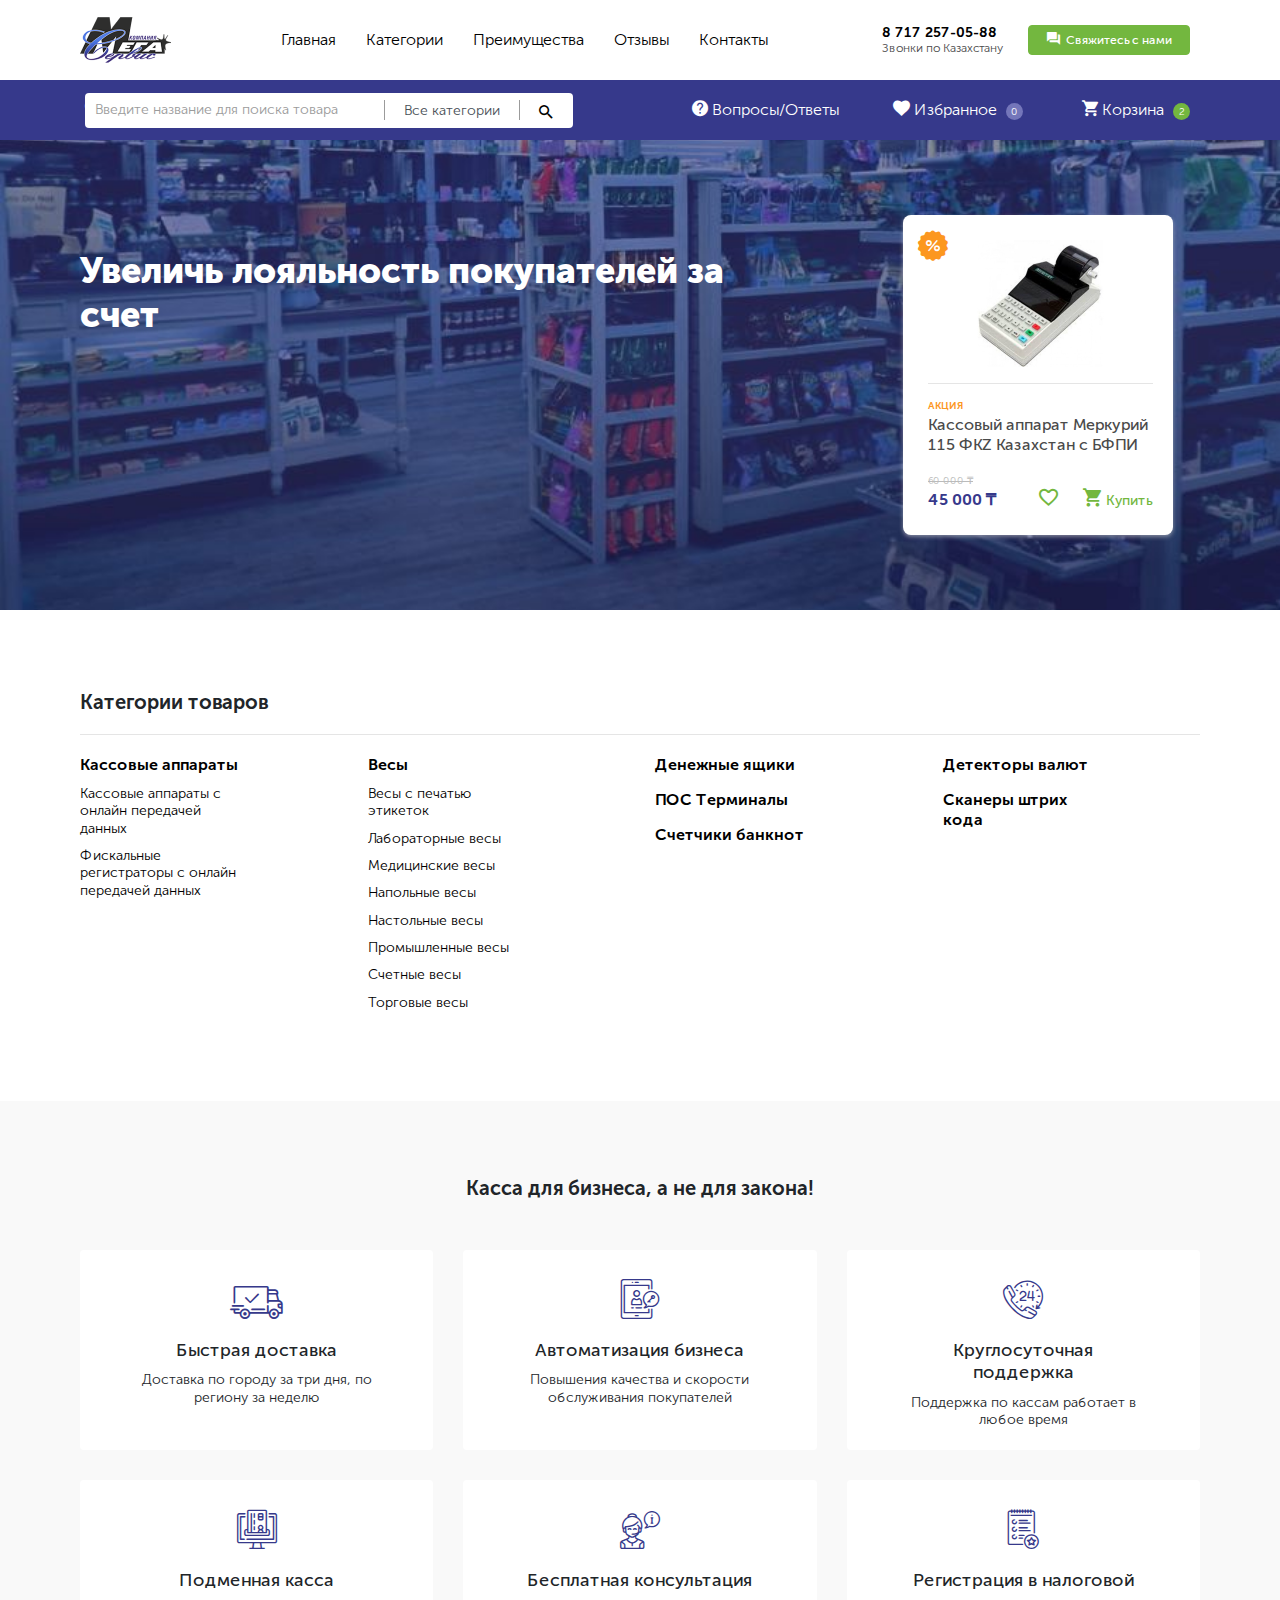
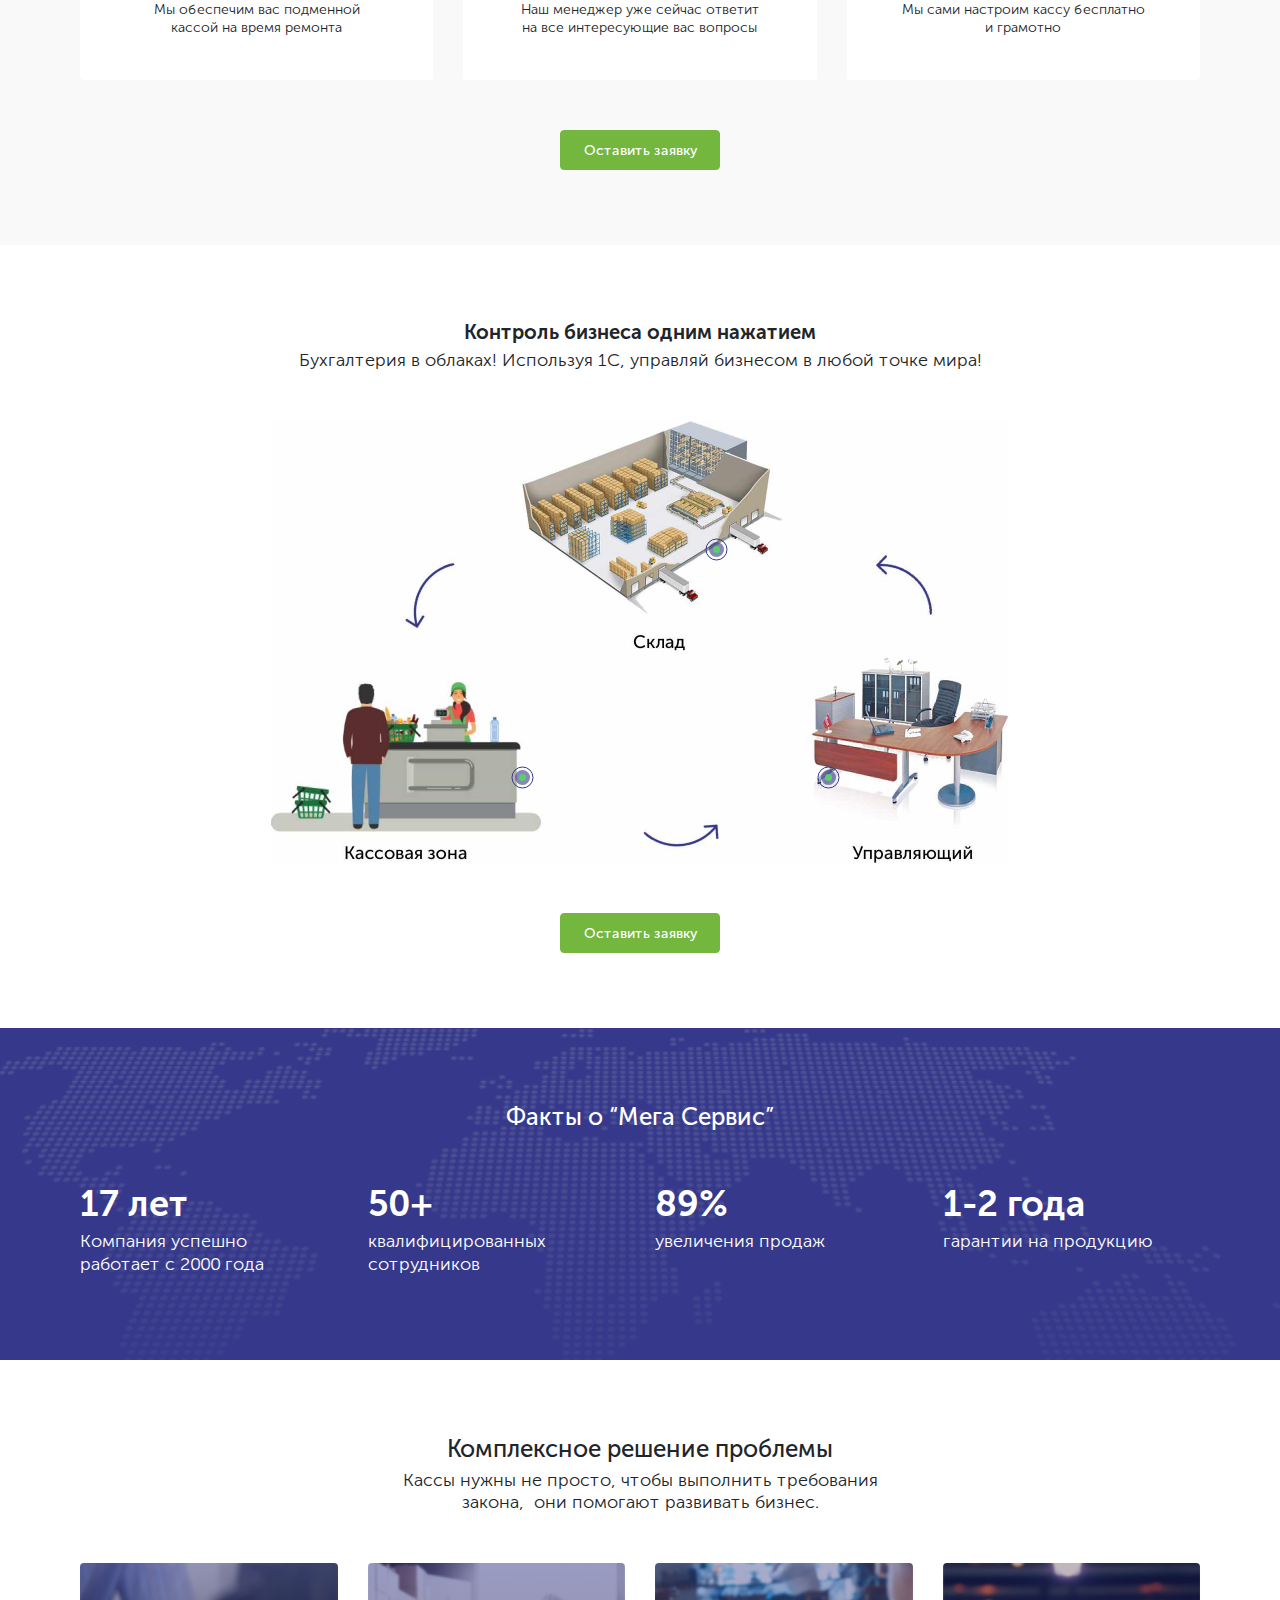
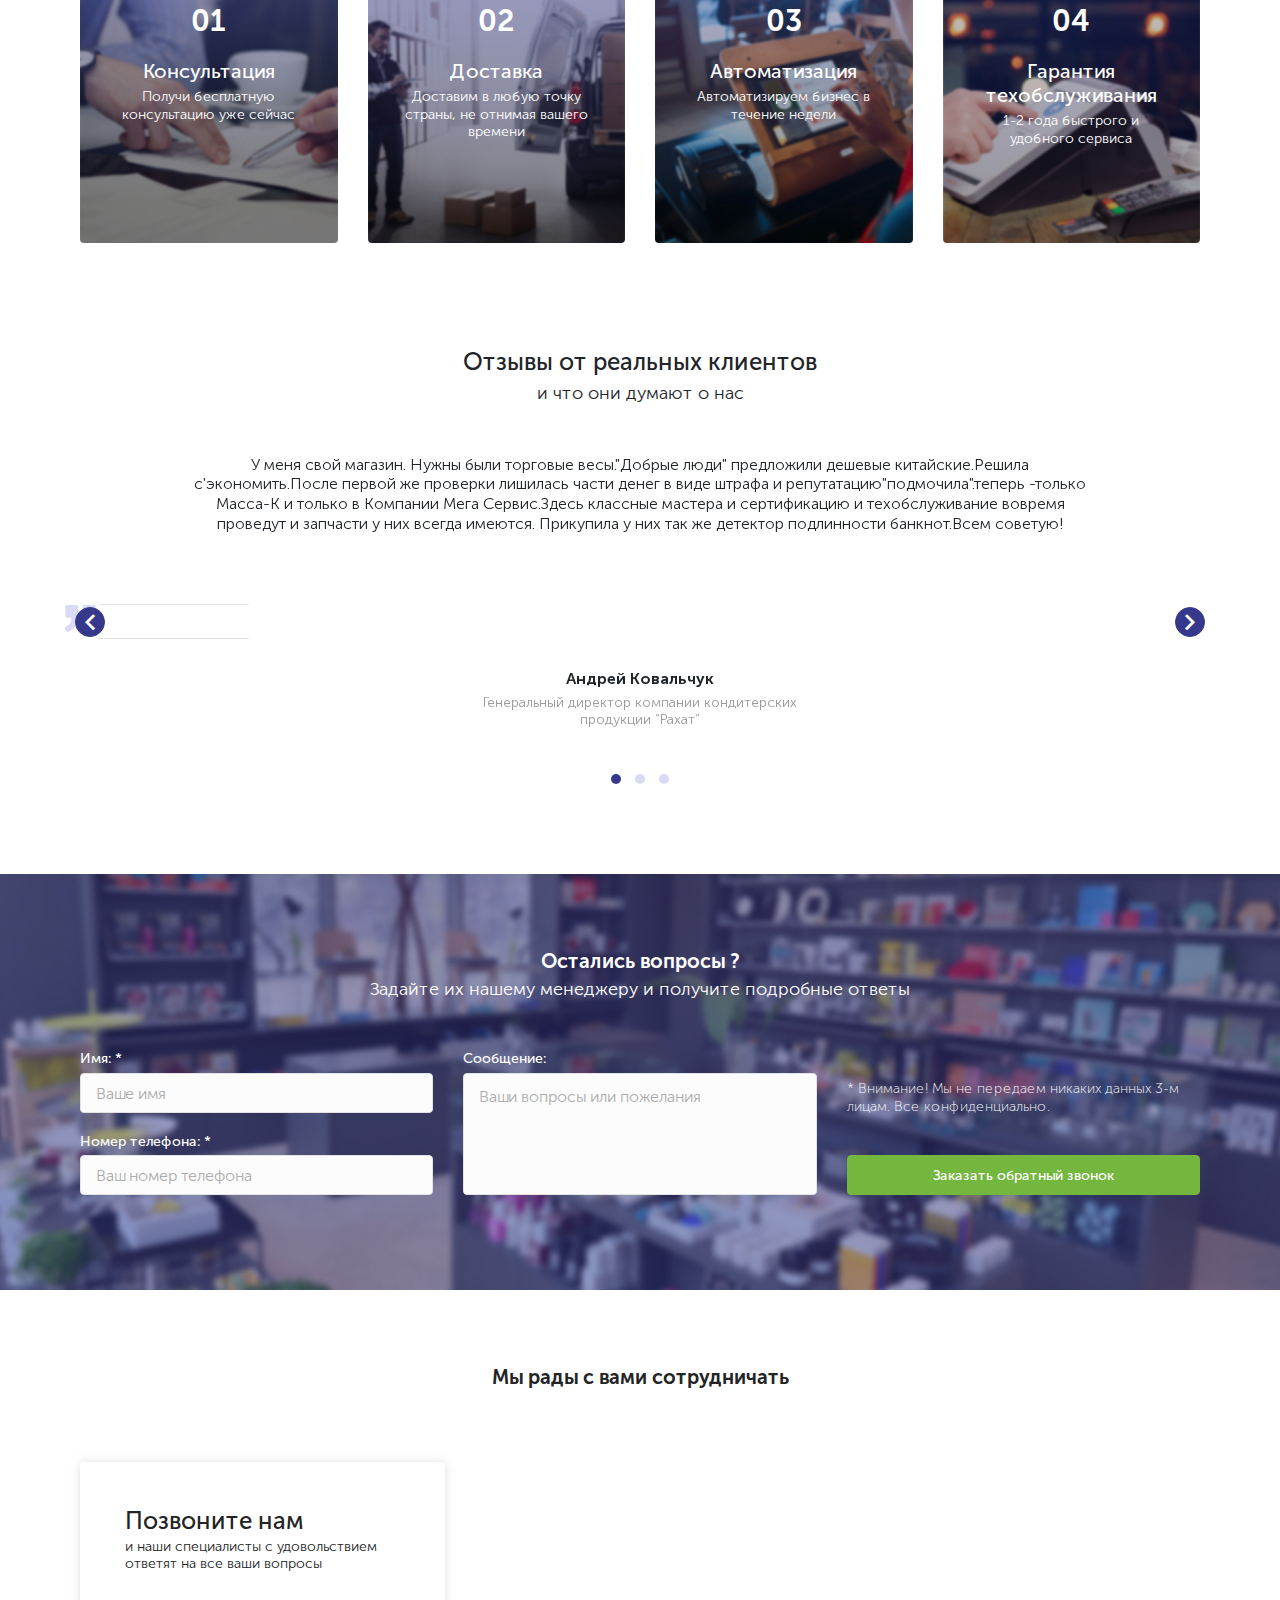
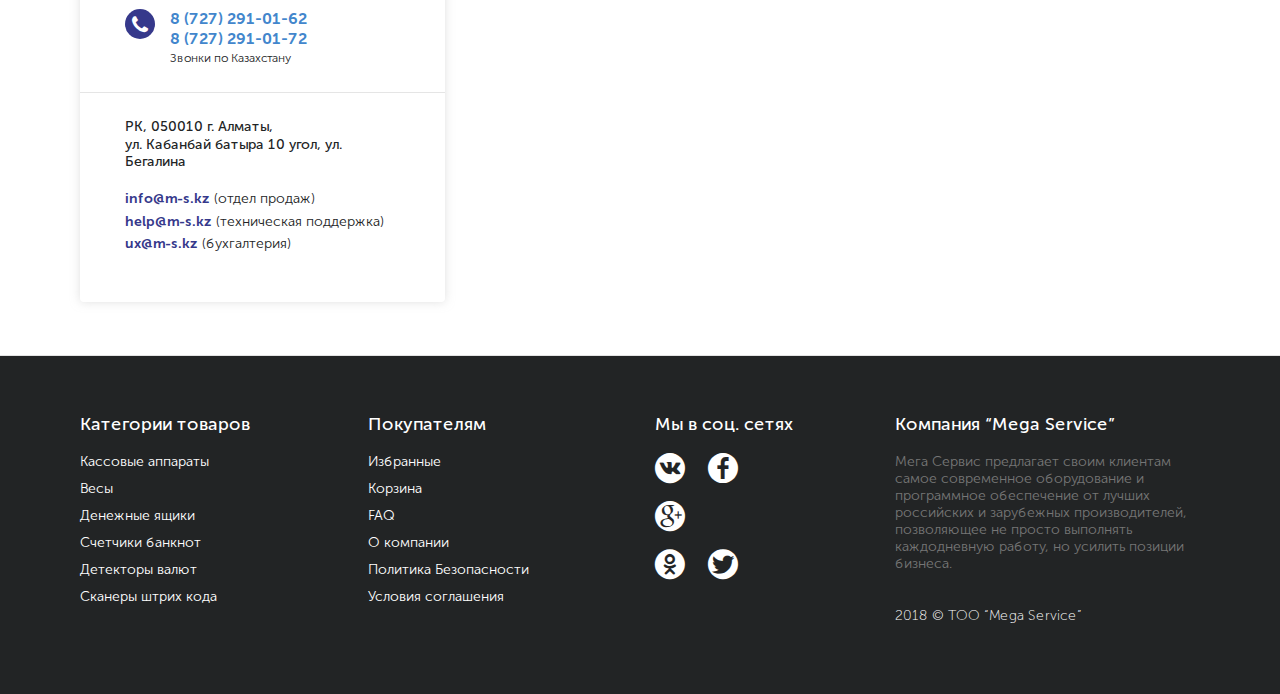
==== index.html @ 71c07ccc "fix review bug" ====
<!DOCTYPE html>
<html lang="en">
  <head>
    <meta charset="utf-8">
    <meta name="viewport" content="width=device-width, initial-scale=1, shrink-to-fit=no">
    <meta http-equiv="x-ua-compatible" content="ie=edge">
    <meta name="description" content="MegaService - Кассовые аппараты с онлайн передачей данных, Фискальные регистраторы с онлайн передачей данных, Денежные ящики, ПОС Терминалы, Счетчики банкнот, Детекторы валют, Сканеры штрих кода">
    <meta name="keywords" content="MegaService, Кассовые аппараты, Кассовые аппараты с онлайн передачей данных, Фискальные регистраторы с онлайн передачей данных, Денежные ящики, ПОС Терминалы, Счетчики банкнот, Детекторы валют, Сканеры штрих кода">
    <meta name="author" content="Elefanto">
    <title>MegaService - Кассовые аппараты с онлайн передачей данных, Фискальные регистраторы с онлайн передачей данных, Денежные ящики, ПОС Терминалы, Счетчики банкнот, Детекторы валют, Сканеры штрих кода</title>
    <link rel="shortcut icon" href="favicon.ico">

    <!-- build:css -->
    <link rel="stylesheet" href="assets/css/main.css">
    <!-- endbuild -->

  </head>

  <body>
    <input type="hidden" value="index" id="sitepage">
    <header data-waypoint="main">
        <nav class="navbar navbar-expand-md fixed-top">
      <div class="container">
          <a class="navbar-brand" href="index.html">
              <img src="assets/img/logo.png" alt="">
          </a>
          <div class="collapse navbar-collapse" id="mainNavbar">
              <ul class="navbar-nav main-nav mx-auto justify-content-around">
                  <li class="nav-item">
                      <a class="nav-link" href="#main">Главная</a>
                  </li>
                  <li class="nav-item">
                      <a class="nav-link" href="#categories">Категории</a>
                  </li>
                  <li class="nav-item">
                      <a class="nav-link" href="#advantages">Преимущества</a>
                  </li>
                  <li class="nav-item">
                      <a class="nav-link" href="#reviews">Отзывы</a>
                  </li>
                  <li class="nav-item">
                      <a class="nav-link" href="#contacts">Контакты</a>
                  </li>
              </ul>
              <ul class="navbar-nav d-md-none d-block">
                  <li class="nav-item">
                      <a class="nav-link" href="faq.html">
                          <span class="icon-faq"></span>
                          <span>Вопросы/Ответы</span>
                      </a>
                  </li>
              </ul>
              <ul class="navbar-nav phone-nav">
                  <li class="nav-item">
                      <a class="phone-link nav-link" href="tel: +77751422212" title="8 (775) 142 22 12">
                          <span >8 717 257-05-88</span>
                      </a>
                      <p class="nav-item-subtitle nav-link">
                          Звонки по Казахстану
                      </p>
                  </li>
              </ul>
          </div>
          <ul class="navbar-nav button-nav ml-auto">
          <li class="nav-item">
              <button class="btn btn-primary" data-toggle="modal" data-target="#callbackModal">
                  <span class="icon-chat"></span>
                  <span class="d-md-none d-lg-inline-block">Свяжитесь с нами</span>
              </button>
          </li>
      </ul>
          <button class="navbar-toggler ml-3" type="button" data-toggle="collapse" data-target="#mainNavbar" aria-controls="navbarsExampleDefault" aria-expanded="false" aria-label="Toggle navigation">
              <span class="d-none d-md-inline-block mr-3"> Меню </span>
              <span class="navbar-toggler-icon">
                    <span class="navbar-toggler-icon-line"></span>
                </span>
          </button>
      </div>
    </nav>
        <div class="subheader">
            <div class="container">
                <div class="row main-row align-items-center">
                    <div class="search-bar d-flex align-items-center mr-auto">
                        <form class="input-group">
                            <input type="text" name="name" class="form-control" placeholder="Введите название для поиска товара">
                            <div class="input-group-append">
                                <select name="category" class="custom-select" id="subheader-category">
                                    <option selected value="all">Все категории</option>
                                    <option value="1">Кассовые аппараты</option>
                                    <option value="2">Весы</option>
                                    <option value="3">Денежные ящики</option>
                                    <option value="4">ПОС Терминалы</option>
                                    <option value="5">Счетчики банкнот</option>
                                    <option value="5">Детекторы валют</option>
                                    <option value="5">Сканер штраз стизорского</option>
                                </select>
                            </div>
                            <div class="input-group-append">
                                <div class="input-group-text">
                                    <button class="btn-search" type="button">
                                        <span class="icon-search"></span>
                                    </button>
                                </div>
                            </div>
                        </form>
                    </div>
                    <div class="open-search pl-4">
                        <span class="icon-search mx-2"></span>
                        <span>Поиск товара</span>
                    </div>
                    <div class="user-links text-right ml-auto">
                        <a href="faq.html" class="d-none d-md-inline-block">
                            <span class="icon-faq"></span>
                            <span class="d-none d-lg-inline-block">Вопросы/Ответы</span>
                            <span class="d-inline-block d-lg-none">F.A.Q</span>
                        </a>
                        <a href="#">
                            <span class="icon-favorite"></span>
                            <span class="d-none d-lg-inline-block">Избранное</span>
                            <span class="round-17 bg-purple-default color-white">
                                0
                            </span>
                        </a>
                        <a href="#">
                            <span class="icon-cart"></span>
                            <span class="d-none d-lg-inline-block">Корзина</span>
                            <span class="round-17 bg-secondary color-white">
                                2
                            </span>
                        </a>
                    </div>
                </div>
            </div>
        </div>
    </header>
    <section id="main" class="first-section d-flex align-items-center" style="background-color: #1A2426;background-image: url(assets/img/shop.jpg)">
        <div class="container">
            <h1 class="main-title">
                <span class=" typewriter-effect typewriter-remove-effect"
                      data-typewriter="main-heading"
                      data-typewriter-remove="main-heading-r"
                      data-typewriter-remove-start-after=".typewriter-effect[data-typewriter=main-heading], onTypewriterFinish"
                      data-typewriter-remove-delay="2000">
                    Увеличь лояльность покупателей за счет повышения качества и скорости их обслуживания
                </span>
                <span class="typewriter-effect typewriter-remove-effect"
                      data-typewriter="main-heading-2"
                      data-typewriter-start-after=".typewriter-effect[data-typewriter-remove=main-heading-r], onTypewriterRemoveFinish"
                      data-typewriter-delay="0"
                      data-typewriter-remove="main-heading-r2"
                      data-typewriter-remove-start-after=".typewriter-effect[data-typewriter=main-heading-2], onTypewriterFinish"
                      data-typewriter-remove-delay="2000">
                    Увеличь продажи более чем на 70%, сотрудничая с «Компанией Мега Сервис».
                </span>
                <span class="typewriter-effect typewriter-remove-effect"
                      data-typewriter="main-heading-3"
                      data-typewriter-start-after=".typewriter-effect[data-typewriter-remove=main-heading-r2], onTypewriterRemoveFinish"
                      data-typewriter-delay="0"
                      data-typewriter-remove="main-heading-r3"
                      data-typewriter-remove-start-after=".typewriter-effect[data-typewriter=main-heading-3], onTypewriterFinish"
                      data-typewriter-remove-delay="2000">
                    Расширь возможности и повысь товарооборот уже в первые 30 дней.
                </span>
                <span class=" typewriter-effect"
                      data-typewriter="main-heading-4"
                      data-typewriter-start-after=".typewriter-effect[data-typewriter-remove=main-heading-r3], onTypewriterRemoveFinish"
                      data-typewriter-delay="0">
                    Увеличь лояльность покупателей за счет повышения качества и скорости их обслуживания
                </span>
            </h1>
            <div class="main-info">
                <p>
                    Доступно! Проверено! Эффективно!
                </p>
            </div>
            <div class="main-button">
                <button class="btn btn-primary" data-toggle="modal" data-target="#callbackModal">
                    <span class="">Оставить заявку</span>
                </button>
            </div>
        </div>
    </section>
    <section data-waypoint="main" class="section-item bg-whitegray">
        <div class="container">
            <div class="box box-item">
                <div class="box-container">
                    <div class="box-sale-mark">
                        <span class="icon-percentage"></span>
                    </div>
                    <img src="assets/img/sample.jpg" class="box-image" alt="">
                    <hr>
                    <p style="margin-bottom: 3px" class="smallest">
                        <span class="color-orange text-uppercase font-weight-bold">Акция</span>
                    </p>
                    <p class="mb-20 color-black-secondary font-weight-500">
                        <a href="#">Кассовый аппарат Меркурий 115 ФKZ Казахстан с БФПИ</a>
                    </p>
                    <div class="row align-items-end">
                        <div class="col-5 pr-1">
                            <p style="margin-bottom: 3px" class="color-lightgray-light text-trough smallest">60 000 ₸</p>
                            <p class="color-main font-weight-bold mb-0">
                                45 000 ₸
                            </p>
                        </div>
                        <div class="col-7 pl-1 text-right bigger color-secondary">
                            <a href="#">
                                <span class="icon-heart"></span>
                            </a>
                            <a href="#" class="ml-20">
                                <span class="icon-cart"></span>
                                <span class="smaller font-weight-500">Купить</span>
                            </a>
                        </div>
                    </div>
                </div>
            </div>
        </div>
    </section>
    <section data-waypoint="main" class="py-1"></section>
    <section id="categories" class="section-categories py-75">
        <div class="container">
            <h3 class="">
                <span class="">Категории товаров</span>
            </h3>
            <hr class="my-20">
            <div class="row">
                <div class="col-md-3">
                    <div class="category category-parent unscrolled">
                        <p class="font-weight-bold">
                            <a href="#">
                                Кассовые аппараты
                            </a>
                            <span class="smallest show-all">показать все</span>
                            <span class="smallest hide-all">скрыть</span>
                        </p>
                        <div class="category-child">
                            <p>
                                <a href="#">
                                    Кассовые аппараты с онлайн передачей данных
                                </a>
                            </p>
                            <p>
                                <a href="#">
                                    Фискальные регистраторы с онлайн передачей данных
                                </a>
                            </p>
                        </div>
                    </div>
                </div>
                <div class="col-md-3">
                    <div class="category category-parent">
                        <p class="font-weight-bold">
                            <a href="#">
                                Весы
                            </a>

                            <span class="smallest show-all">показать все</span>
                            <span class="smallest hide-all">скрыть</span>
                        </p>
                        <div class="category-child">
                            <p>
                                <a href="#">
                                    Весы с печатью этикеток
                                </a>
                            </p>
                            <p>
                                <a href="#">
                                    Лабораторные весы
                                </a>
                            </p>
                            <p>
                                <a href="#">
                                    Медицинские весы
                                </a>
                            </p>
                            <p>
                                <a href="#">
                                    Напольные весы
                                </a>
                            </p>
                            <p>
                                <a href="#">
                                    Настольные весы
                                </a>
                            </p>
                            <p>
                                <a href="#">
                                    Промышленные весы
                                </a>
                            </p>
                            <p>
                                <a href="#">
                                    Счетные весы
                                </a>
                            </p>
                            <p>
                                <a href="#">
                                    Торговые весы
                                </a>
                            </p>
                        </div>
                    </div>
                </div>
                <div class="col-md-3">
                    <div class="category">
                        <p class="font-weight-bold">
                            <a href="#">
                                Денежные ящики
                            </a>
                        </p>
                    </div>
                    <div class="category">
                        <p class="font-weight-bold">
                            <a href="#">
                                ПОС Терминалы
                            </a>
                        </p>
                    </div>
                    <div class="category">
                        <p class="font-weight-bold">
                            <a href="#">
                                Счетчики банкнот
                            </a>
                        </p>
                    </div>
                </div>
                <div class="col-md-3">
                    <div class="category">
                        <p class="font-weight-bold">
                            <a href="#">
                                Детекторы валют
                            </a>
                        </p>
                    </div>
                    <div class="category">
                        <p class="font-weight-bold">
                            <a href="#">
                                Сканеры штрих кода
                            </a>
                        </p>
                    </div>
                </div>
            </div>
        </div>
    </section>
    <section id="advantages" class="section-advantages py-75 bg-whitegray">
        <div class="container">
            <h3 class="mb-50 text-center">
                <span class="">Касса для бизнеса, а не для закона!</span>
            </h3>
            <div class="row mb-20">
                <div class="col-md-6 col-lg-4">
                    <div class="box text-center">
                        <div class="box-container">
                            <div class="box-icon">
                                <span class="icon-shipping"></span>
                            </div>
                            <p class="font-weight-500 bigger">
                                Быстрая доставка
                            </p>
                            <p class="smaller">
                                Доставка по городу за три дня, по региону за неделю
                            </p>
                        </div>
                    </div>
                </div>
                <div class="col-md-6 col-lg-4">
                    <div class="box text-center">
                        <div class="box-container">
                            <div class="box-icon">
                                <span class="icon-automato"></span>
                            </div>
                            <p class="font-weight-500 bigger">
                                Автоматизация бизнеса
                            </p>
                            <p class="smaller">
                                Повышения качества и скорости обслуживания покупателей
                            </p>
                        </div>
                    </div>
                </div>
                <div class="col-md-6 col-lg-4">
                    <div class="box text-center">
                        <div class="box-container">
                            <div class="box-icon">
                                <span class="icon-support"></span>
                            </div>
                            <p class="font-weight-500 bigger">
                                Круглосуточная поддержка
                            </p>
                            <p class="smaller">
                                Поддержка по кассам работает в любое время
                            </p>
                        </div>
                    </div>
                </div>
                <div class="col-md-6 col-lg-4">
                    <div class="box text-center">
                        <div class="box-container">
                            <div class="box-icon">
                                <span class="icon-online-payment"></span>
                            </div>
                            <p class="font-weight-500 bigger">
                                Подменная касса
                            </p>
                            <p class="smaller">
                                Мы обеспечим вас подменной кассой на время ремонта
                            </p>
                        </div>
                    </div>
                </div>
                <div class="col-md-6 col-lg-4">
                    <div class="box text-center">
                        <div class="box-container">
                            <div class="box-icon">
                                <span class="icon-consultation"></span>
                            </div>
                            <p class="font-weight-500 bigger">
                                Бесплатная консультация
                            </p>
                            <p class="smaller">
                                Наш менеджер уже сейчас ответит на все интересующие вас вопросы
                            </p>
                        </div>
                    </div>
                </div>
                <div class="col-md-6 col-lg-4">
                    <div class="box text-center">
                        <div class="box-container">
                            <div class="box-icon">
                                <span class="icon-registration-help"></span>
                            </div>
                            <p class="font-weight-500 bigger">
                                Регистрация в налоговой
                            </p>
                            <p class="smaller">
                                Мы сами настроим кассу бесплатно и грамотно
                            </p>
                        </div>
                    </div>
                </div>
            </div>
            <div class="text-center">
                <button class="btn btn-primary" data-toggle="modal" data-target="#callbackModal">
                    <span class="">Оставить заявку</span>
                </button>
            </div>
        </div>
    </section>
    <section id="control" data-waypoint="advantages" class="section-control py-75">
        <div class="container">
            <h3 class="text-center">
                <span class="">Контроль бизнеса одним нажатием</span>
            </h3>
            <p class="bigger text-center mb-50">
                Бухгалтерия в облаках! Используя 1С, управляй бизнесом в любой точке мира!
            </p>
            <div class="control-container mb-50">
                <img src="assets/img/control-df@2x.jpg" class="control-image d-none d-md-block" width="738px" alt="">
                <img src="assets/img/control-df-mobile@2x.jpg" class="control-image d-block d-md-none" width="270px" alt="">
                <div class="control-first">
                    <button type="button" class="no-style control-button" data-container=".control-first" data-trigger="focus, hover" data-toggle="popover" data-placement="top" data-html="true" data-content="<ul><li>Ускорение приема и инвентаризации</li><li>Контроль товарооборота и цен</li><li>Осуществление предфасовки и маркировки</li><li>Передача продукции в программу на кассе</li></ul>">
                        <img src="assets/img/circle.svg" alt="">
                    </button>
                </div>
                <div class="control-second">
                    <button type="button" class="no-style control-button" data-container=".control-second" data-trigger="focus, hover" data-toggle="popover" data-placement="top" data-html="true" data-content="<ul><li>Скидочные системы или программы лояльности</li><li>Сокращение очередей и хищения</li><li>Увеличение пропускной способности</li><li>Передача данных в 1С</li></ul>">
                        <img src="assets/img/circle.svg" alt="">
                    </button>
                </div>
                <div class="control-third">
                    <button type="button" class="no-style control-button" data-container=".control-third" data-trigger="focus, hover" data-toggle="popover" data-placement="top" data-html="true" data-content="<ul><li>Ускорение приема и инвентаризации</li><li>Контроль товарооборота и цен</li><li>Управление бизнесом в любой точки Мира</li><li>Аналитика развития и актуальность продукции</li></ul>">
                        <img src="assets/img/circle.svg" alt="">
                    </button>
                </div>
            </div>
            <div class="text-center">
                <button class="btn btn-primary" data-toggle="modal" data-target="#callbackModal">
                    <span class="">Оставить заявку</span>
                </button>
            </div>
        </div>
    </section>
    <section id="facts" data-waypoint="advantages" class="section-facts py-75">
        <div class="container">
            <h2 class="text-center mb-50">
                Факты о “Мега Сервис”
            </h2>
            <div class="row text-center text-md-left">
                <div class="col-md-6 col-lg-3">
                    <div class="digit-container">
                        <p class="h1 font-weight-bold">
                            17 лет
                        </p>
                        <p class="bigger">
                            Компания успешно работает с 2000 года
                        </p>
                    </div>
                </div>
                <div class="col-md-6 col-lg-3">
                    <div class="digit-container">
                        <p class="h1 font-weight-bold">
                            50+
                        </p>
                        <p class="bigger">
                            квалифицированных сотрудников
                        </p>
                    </div>
                </div>
                <div class="col-md-6 col-lg-3">
                    <div class="digit-container">
                        <p class="h1 font-weight-bold">
                            89%
                        </p>
                        <p class="bigger">
                            увеличения продаж
                        </p>
                    </div>
                </div>
                <div class="col-md-6 col-lg-3">
                    <div class="digit-container">
                        <p class="h1 font-weight-bold">
                            1-2 года
                        </p>
                        <p class="bigger">
                            гарантии на продукцию
                        </p>
                    </div>
                </div>
            </div>
        </div>
    </section>
    <section id="solutions" data-waypoint="advantages" class="section-solutions py-75">
        <div class="container">
            <h2 class="text-center">
                Комплексное решение проблемы
            </h2>
            <p class="mb-50 text-center bigger" style="max-width: 533px; margin: auto">
                Кассы нужны не просто, чтобы выполнить требования закона,  они помогают развивать бизнес.
            </p>
            <div class="row">
                <div class="col-md-6 col-lg-3">
                    <div class="box box-image" style="background-image: url('assets/img/1.jpg')">
                        <div class="box-container">
                            <p class="h3 bigger mb-20">
                                01
                            </p>
                            <p class="h3 font-weight-500">
                                Консультация
                            </p>
                            <p class="smaller">
                                Получи бесплатную консультацию уже сейчас
                            </p>
                        </div>
                    </div>
                </div>
                <div class="col-md-6 col-lg-3">
                    <div class="box box-image" style="background-image: url('assets/img/2.jpg')">
                        <div class="box-container">
                            <p class="h3 bigger mb-20">
                                02
                            </p>
                            <p class="h3 font-weight-500">
                                Доставка
                            </p>
                            <p class="smaller">
                                Доставим в любую точку страны, не отнимая вашего времени
                            </p>
                        </div>
                    </div>
                </div>
                <div class="col-md-6 col-lg-3">
                    <div class="box box-image" style="background-image: url('assets/img/3.jpg')">
                        <div class="box-container">
                            <p class="h3 bigger mb-20">
                                03
                            </p>
                            <p class="h3 font-weight-500">
                                Автоматизация
                            </p>
                            <p class="smaller">
                                Автоматизируем бизнес в течение недели
                            </p>
                        </div>
                    </div>
                </div>
                <div class="col-md-6 col-lg-3">
                    <div class="box box-image" style="background-image: url('assets/img/4.jpg')">
                        <div class="box-container">
                            <p class="h3 bigger mb-20">
                                04
                            </p>
                            <p class="h3 font-weight-500">
                                Гарантия техобслуживания
                            </p>
                            <p class="smaller">
                                1-2 года быстрого и удобного сервиса
                            </p>
                        </div>
                    </div>
                </div>
            </div>
        </div>
    </section>
    <section id="reviews" class="section-reviews pb-75">
        <div class="container">
            <h2 class="text-center">
                Отзывы от реальных клиентов
            </h2>
            <p class="mb-50 text-center bigger">
                и что они думают о нас
            </p>
            <div class="row reviews">
                <div class="col-12 mb-5 review">
                    <div class="review-container">
                        <p class="pb-md-6 pb-3 mx-auto text-center" style="max-width: 900px;">
                            У меня свой магазин. Нужны были торговые весы."Добрые люди" предложили дешевые китайские.Решила с'экономить.После первой же проверки лишилась части денег в виде штрафа и репутатацию"подмочила".теперь -только Масса-К и только в Компании Мега Сервис.Здесь классные мастера и сертификацию и техобслуживание вовремя проведут и запчасти у них всегда имеются. Прикупила у них так же детектор подлинности банкнот.Всем советую!
                        </p>
                        <div class="row justify-content-center align-items-center mb-5 d-none d-md-block">
                            <div class="hr"></div>
                            <p style="font-size: 2.7rem" class="color-lightblue-default mb-0">
                                <span class="icon-quote"></span>
                            </p>
                            <div class="hr"></div>
                        </div>
                        <div class="text-center mx-auto" style="max-width: 330px">
                            <p class="font-weight-bold mb-2">Андрей Ковальчук</p>
                            <p class="color-gray smaller">
                                Генеральный директор компании кондитерских продукции “Рахат”
                            </p>
                        </div>
                    </div>
                </div>
                <div class="col-12 mb-5 review">
                    <div class="review-container">
                        <p class="pb-md-6 pb-3 mx-auto text-center" style="max-width: 900px;">
                            7 лет назад купил в Компании Мега Сервис кассовый аппарат Миника. Устроила и цена и качество.Там же обучили работать на аппарате,помогли и с регистрацией в Налоговой. С Компанией Мега Сервис заключил договор на техобслуживание.За 7 лет ни одного сбоя. Оперативно могут своих клиентов и по телефону проконсультировать. Буду работать с Компанией и далее,тем более,что требования к кассовым аппаратам растут и изменяются, а под штрафы попадать нет желания.
                        </p>
                        <div class="row justify-content-center align-items-center mb-5 d-none d-md-flex">
                            <div class="hr"></div>
                            <p style="font-size: 2.7rem" class="color-lightblue-default mb-0">
                                <span class="icon-quote"></span>
                            </p>
                            <div class="hr"></div>
                        </div>
                        <div class="text-center mx-auto" style="max-width: 330px">
                            <p class="font-weight-bold mb-2">Аскар Муратулы</p>
                            <p class="color-gray smaller">
                                компания "InnoTech"
                            </p>
                        </div>
                    </div>
                </div>
                <div class="col-12 mb-5 review">
                    <div class="review-container">
                        <p class="pb-md-6 pb-3 mx-auto text-center" style="max-width: 900px;">
                            У меня свой магазин. Нужны были торговые весы."Добрые люди" предложили дешевые китайские.Решила с'экономить.После первой же проверки лишилась части денег в виде штрафа и репутатацию"подмочила".теперь -только Масса-К и только в Компании Мега Сервис.Здесь классные мастера и сертификацию и техобслуживание вовремя проведут и запчасти у них всегда имеются. Прикупила у них так же детектор подлинности банкнот.Всем советую!
                        </p>
                        <div class="row justify-content-center align-items-center mb-5 d-none d-md-block">
                            <div class="hr"></div>
                            <p style="font-size: 2.7rem" class="color-lightblue-default mb-0">
                                <span class="icon-quote"></span>
                            </p>
                            <div class="hr"></div>
                        </div>
                        <div class="text-center mx-auto" style="max-width: 330px">
                            <p class="font-weight-bold mb-2">Аскар Муратулы</p>
                            <p class="color-gray smaller">
                                компания "InnoTech"
                            </p>
                        </div>
                    </div>
                </div>
            </div>
        </div>
    </section>
    <section id="callback" data-waypoint="reviews" class="section-callback py-75">
        <div class="container">
            <h3 class="text-center mb-2">Остались вопросы ?</h3>
            <p class="bigger text-center mb-50">
                Задайте их нашему менеджеру и получите подробные ответы
            </p>
            <form class="row callbackForm" id="callbackFormSection">
                <div class="col-md-4">
                    <div class="form-group mb-20">
                        <label for="name-section">Имя: *</label>
                        <input type="text" required name="name" id="name-section" class="form-control" placeholder="Ваше имя">
                    </div>
                    <div class="form-group mb-20">
                        <label for="phone-section">Номер телефона: *</label>
                        <input type="text" required name="phone" id="phone-section" class="form-control" placeholder="Ваш номер телефона">
                    </div>
                </div>
                <div class="col-md-4">
                    <div class="form-group mb-20">
                        <label for="extra-section">Сообщение:</label>
                        <textarea type="text" style="height: 122px; resize: none" name="extra" id="extra-section" class="form-control" placeholder="Ваши вопросы или пожелания"></textarea>
                    </div>
                </div>
                <div class="col-md-4">
                    <p class="smaller mt-5 mb-40 font-weight-100">* Внимание! Мы не передаем никаких данных 3-м лицам. Все конфиденциально.</p>
                    <button class="btn btn-primary w-100">
                        <span class="ajax-status">Заказать обратный звонок</span>
                    </button>
                </div>
            </form>
        </div>
    </section>
    <section id="contacts" class="section-contacts pt-75">
        <div class="container color-black-default">
            <h3 class="text-center mb-50">
                Мы рады с вами сотрудничать
            </h3>
            <div class="map-container row mx-0 align-items-center">
                <script src="https://maps.api.2gis.ru/2.0/loader.js"></script>
                <div id="map"></div>
                <script>
                    DG.then(function() {
                        var map;

                        map = DG.map('map', {
                            center: [43.251023, 76.963907],
                            zoom: 15
                        });

                        DG.marker([43.251023, 76.966907]).addTo(map);

                        map.scrollWheelZoom.disable();

                    });
                </script>
                <div class="box">
                    <h2 class="mb-1">
                        Позвоните нам
                    </h2>
                    <p style="font-size: 1.4rem; margin-bottom: 37px; line-height: 17px;">
                        и наши специалисты с удовольствием ответят на все ваши вопросы
                    </p>
                    <div class="media">
                        <div class="media-left mr-4">
                            <div class="round-30 bg-main">
                                <span class="icon-telephone"></span>
                            </div>
                        </div>
                        <div class="media-body">
                            <p class="font-weight-bold mb-1 normal">
                                <a href="tel: 8 (727) 291-01-62">8 (727) 291-01-62</a><br>
                                <a href="tel: 8 (727) 291-01-72">8 (727) 291-01-72</a>
                            </p>
                            <p class="mb-0" style="font-size: 1.2rem">
                                Звонки по Казахстану
                            </p>
                        </div>
                    </div>
                    <hr>
                    <p class="pl-45 pl-md-0 smaller font-weight-500 mb-20" style="">
                        РК, 050010 г. Алматы,<br>
                        ул. Кабанбай батыра 10 угол, ул. Бегалина
                    </p>
                    <p class="pl-45 pl-md-0 smaller mb-2">
                        <a href="mailto: info@m-s.kz">
                            <span class="color-main font-weight-bold">info@m-s.kz</span>
                        </a> (отдел продаж)
                    </p>
                    <p class="pl-45 pl-md-0 smaller mb-2">
                        <a href="mailto: help@m-s.kz">
                            <span class="color-main font-weight-bold">help@m-s.kz</span>
                        </a> (техническая поддержка)
                    </p>
                    <p class="pl-45 pl-md-0 smaller mb-2">
                        <a href="mailto: ux@m-s.kz ">
                            <span class="color-main font-weight-bold">ux@m-s.kz </span>
                        </a> (бухгалтерия)
                    </p>

                </div>
            </div>
        </div>
    </section>
    <footer class="footer pt-6 pb-5">
        <div class="container">
            <div class="row">
                <div class="col-12 col-md-6 col-lg-3 mb-5 text-md-left text-center">
                    <p class="bigger font-weight-500 mb-20">Категории товаров</p>
                    <p class="smaller">
                        <a href="#">
                            Кассовые аппараты
                        </a>
                    </p>
                    <p class="smaller">
                        <a href="#">
                            Весы
                        </a>
                    </p>
                    <p class="smaller">
                        <a href="#">
                            Денежные ящики
                        </a>
                    </p>
                    <p class="smaller">
                        <a href="#">
                            Счетчики банкнот
                        </a>
                    </p>
                    <p class="smaller">
                        <a href="#">
                            Детекторы валют
                        </a>
                    </p>
                    <p class="smaller">
                        <a href="#">
                            Сканеры штрих кода
                        </a>
                    </p>
                </div>
                <div class="col-12 col-md-6 col-lg-3 mb-5 text-md-left text-center">
                    <p class="bigger font-weight-500 mb-20">Покупателям</p>
                    <p class="smaller">
                        <a href="#">
                            Избранные
                        </a>
                    </p>
                    <p class="smaller">
                        <a href="#">
                            Корзина
                        </a>
                    </p>
                    <p class="smaller">
                        <a href="faq.html">
                            FAQ
                        </a>
                    </p>
                    <p class="smaller">
                        <a href="about.html">
                            О компании
                        </a>
                    </p>
                    <p class="smaller">
                        <a href="#">
                            Политика Безопасности
                        </a>
                    </p>
                    <p class="smaller">
                        <a href="#">
                            Условия соглашения
                        </a>
                    </p>
                </div>
                <div class="col-12 col-lg-6 text-md-left text-center">
                    <div class="row">
                        <div class="col-12 col-md-6 col-lg-5 mb-5">
                            <p class="bigger font-weight-500 mb-20">Мы в соц. сетях</p>
                            <p class="social-links text-left">
                                <a href="#">
                                    <span class="icon-vk"></span>
                                </a>
                                <a href="#">
                                    <span class="icon-fb"></span>
                                </a>
                                <a href="#">
                                    <span class="icon-gmail"></span>
                                </a><br>
                                <a href="#">
                                    <span class="icon-odnoklassniki"></span>
                                </a>
                                <a href="#">
                                    <span class="icon-twitter"></span>
                                </a>
                            </p>
                        </div>
                        <div class="col-12 col-md-6 col-lg-7 mb-5">
                            <p class="bigger font-weight-500 mb-20">Компания “Mega Service”</p>
                            <p class="smaller color-gray-secondary mb-35">
                                Мега Сервис предлагает своим клиентам самое современное оборудование и программное обеспечение от лучших российских и зарубежных производителей, позволяющее не просто выполнять каждодневную работу, но усилить позиции бизнеса.
                            </p>
                            <p class="font-weight-100">
                                2018 © ТОО “Mega Service”
                            </p>
                        </div>
                    </div>
                </div>

            </div>
        </div>
    </footer>

    <div class="modal fade" id="callbackModal" tabindex="-1" role="dialog" aria-labelledby="callbackModalLabel" aria-hidden="true">
        <div class="modal-dialog modal-form form-fade-out" role="document">
            <div class="modal-content">
                <div class="modal-body">
                    <p class="modal-title font-weight-500" id="callbackModalLabel" style="font-size: 2.6rem">Отправьте нам заявку и мы свяжемся с вами</p>
                    <button type="button" class="close modal-closer" style="font-size: 1.6rem;line-height: 4.6rem;" data-dismiss="modal" aria-label="Close">
                        <span aria-hidden="true">
                            <span class="icon-cancel"></span>
                        </span>
                    </button>
                    <hr class="modal-hr">
                    <form id="callbackForm" class="row">
                        <div class="form-group col-md-6 mb-5">
                            <label for="name">Имя: *</label>
                            <input type="text" required name="name" id="name" class="form-control" placeholder="Ваше имя">
                        </div>
                        <div class="form-group col-md-6 mb-5">
                            <label for="phone">Номер телефона: *</label>
                            <input type="text" required name="phone" id="phone" class="form-control" placeholder="Ваш номер телефона">
                        </div>
                        <div class="form-group col-md-12 mb-20">
                            <label for="extra">Дополнительно: </label>
                            <textarea type="text" name="extra" id="extra" class="form-control" placeholder="Введите ваше сообщение" style="height: 110px; resize: none"></textarea>
                        </div>
                        <p class="col-md-12 notifier" style="margin-bottom: 46px">
                            * Внимание! Мы не передаем никаких данных 3-м лицам. Все конфиденциально.
                        </p>
                        <div class="col-md-12">
                            <button class="btn btn-primary">
                                <span class="ajax-status">Отправить</span>
                            </button>
                        </div>
                    </form>
                </div>
            </div>
        </div>
        <div class="modal-dialog modal-thanks thanks-fade-in" style="display: none" role="document">
            <div class="modal-content">
                <div class="modal-body">
                    <p class="h2 text-center font-weight-bold my-6">
                        Большое спасибо! :D<br>
                        Ваша заявка принята <span class="icon-checkmark"></span>
                    </p>
                    <p class="notifier text-right">
                        <a href="#" data-dismiss="modal" class="color-gray">Закрыть</a>
                    </p>
                </div>
            </div>
        </div>
    </div>
    <!-- build:js -->
    <script src="assets/js/main.js"></script>
     <!-- endbuild -->
  </body>

</html>
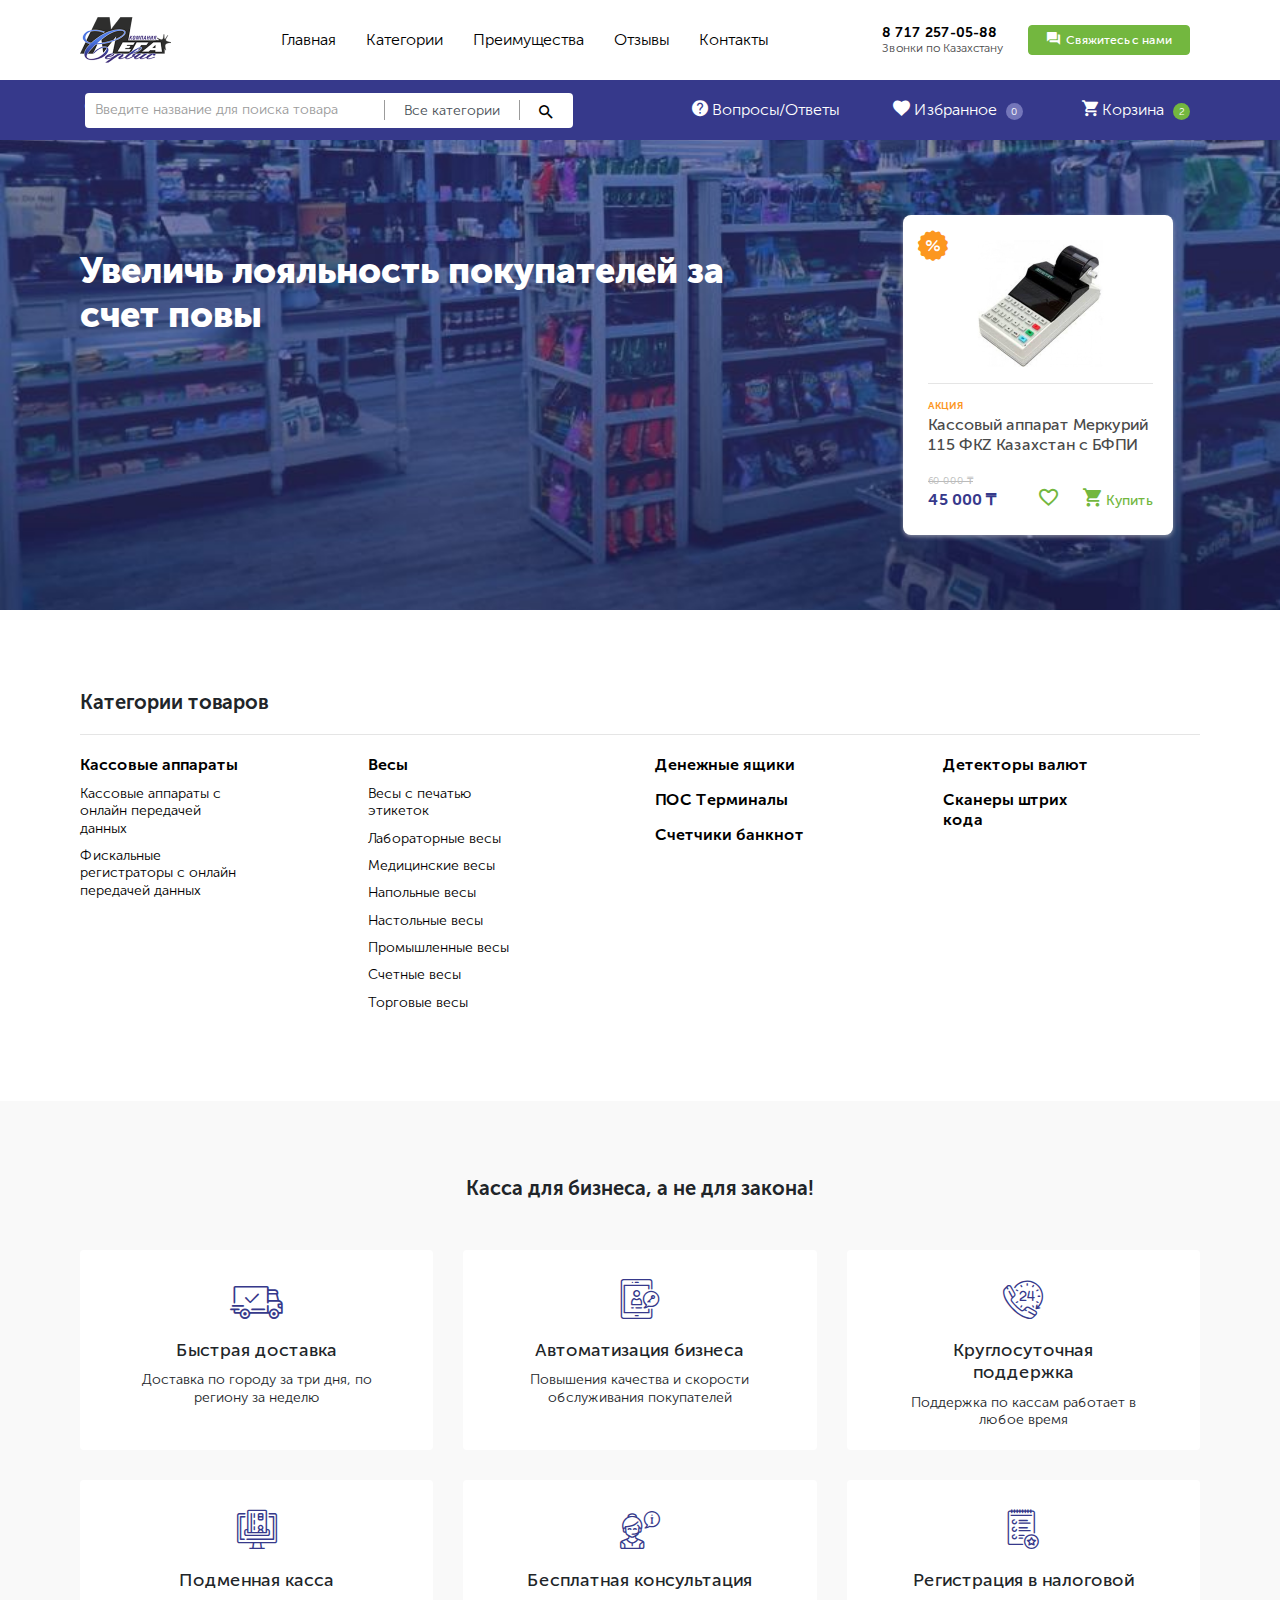
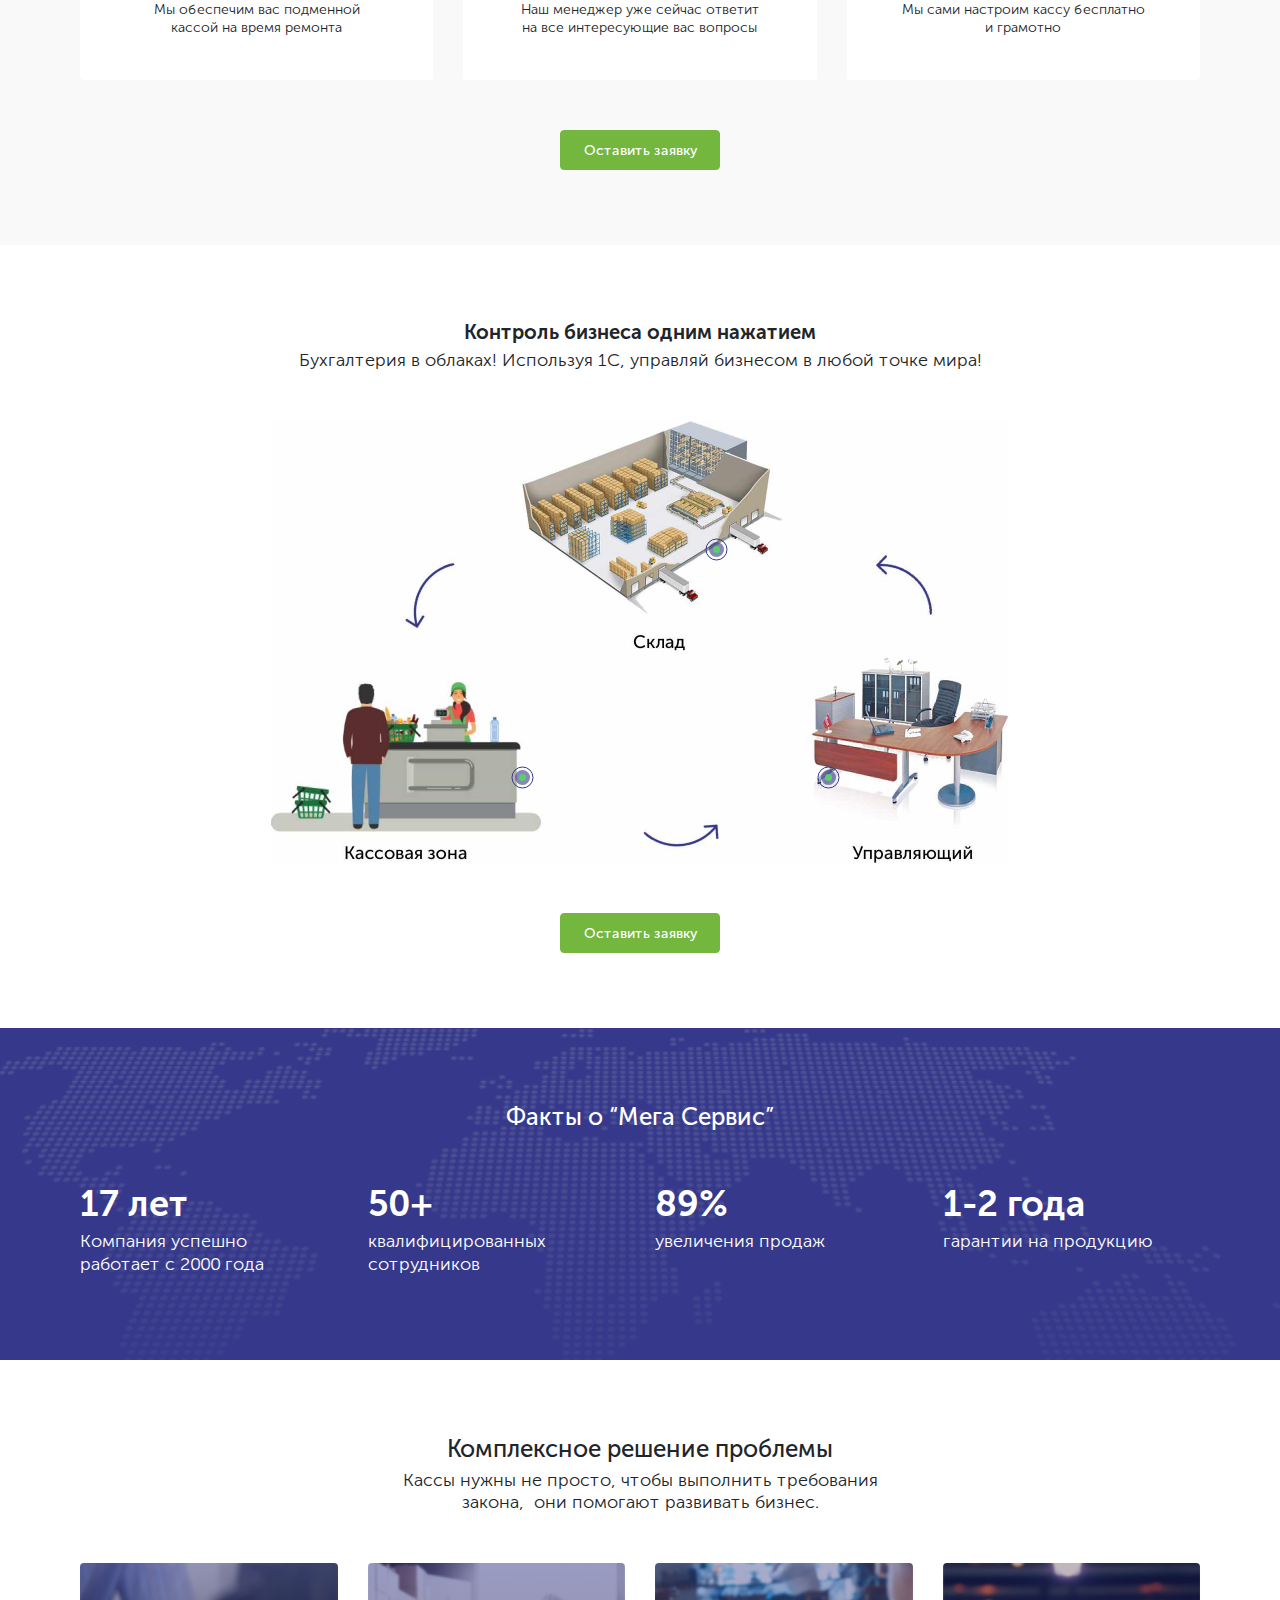
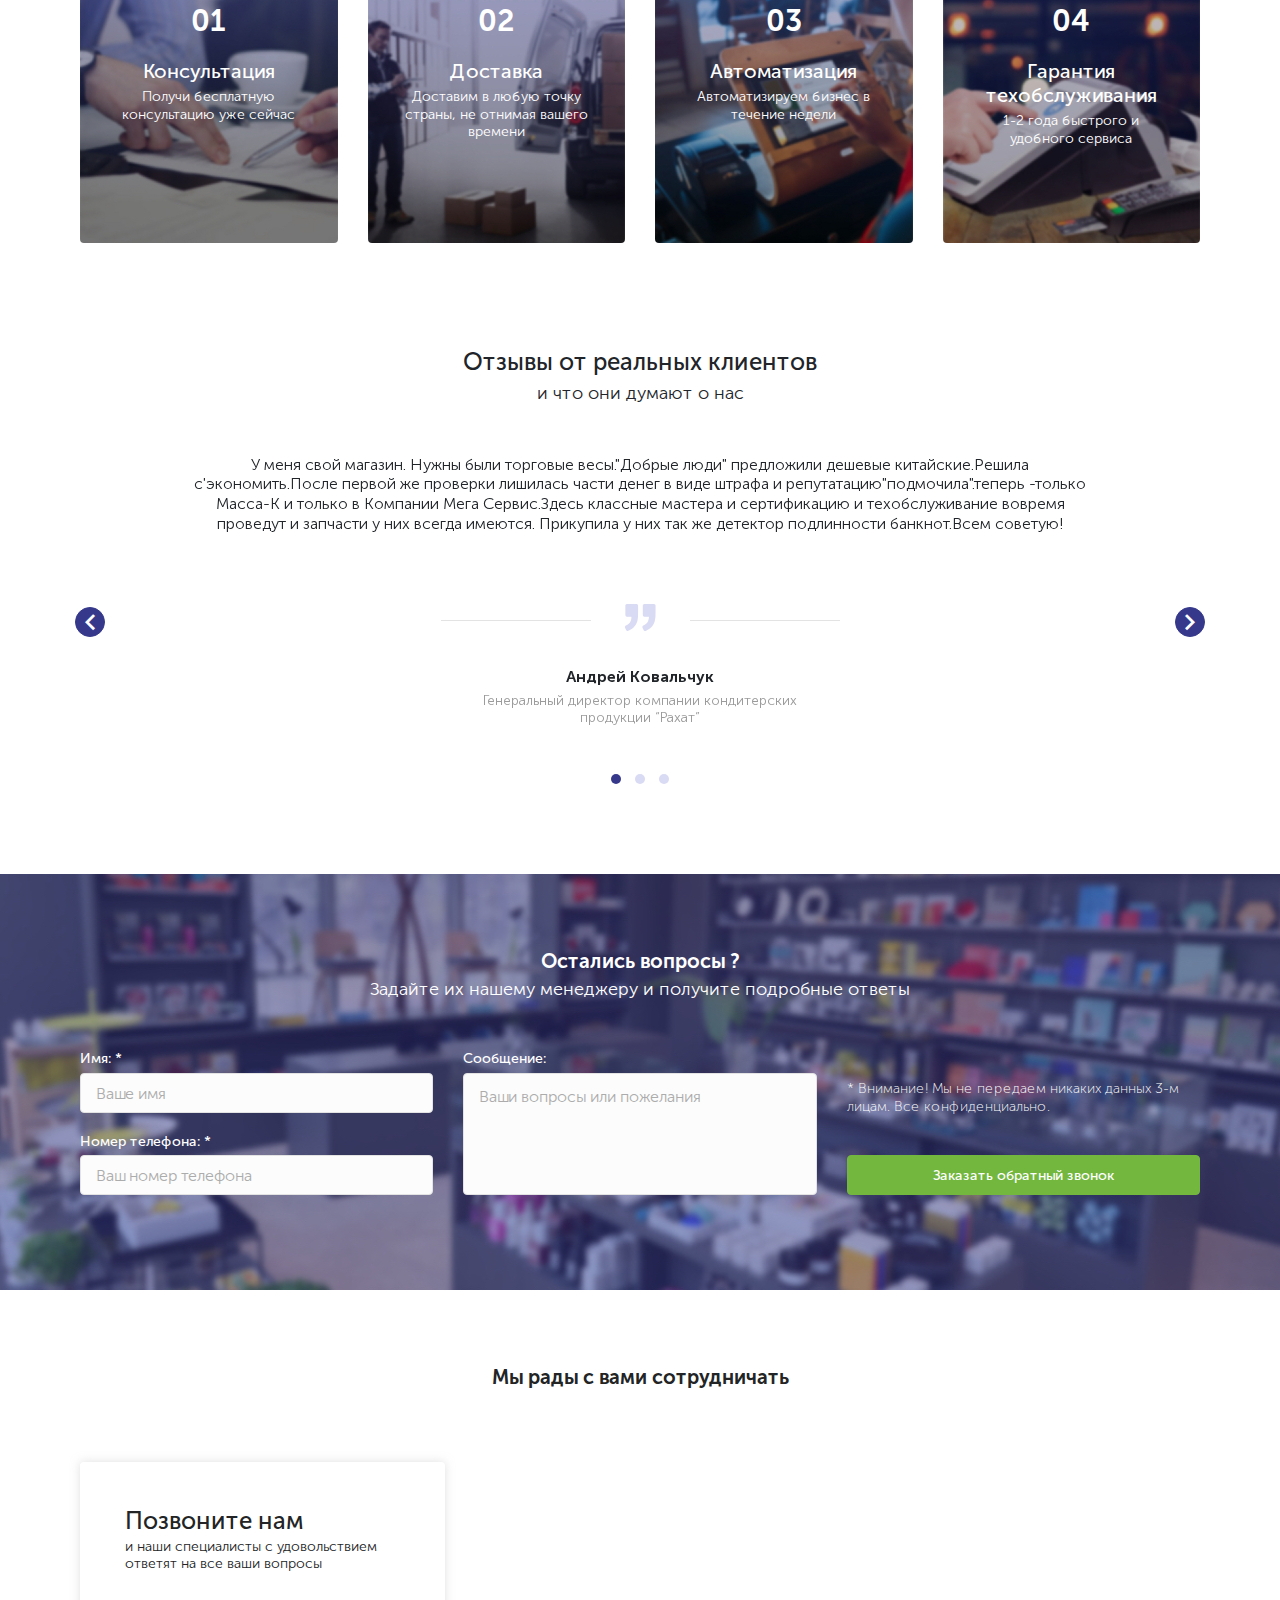
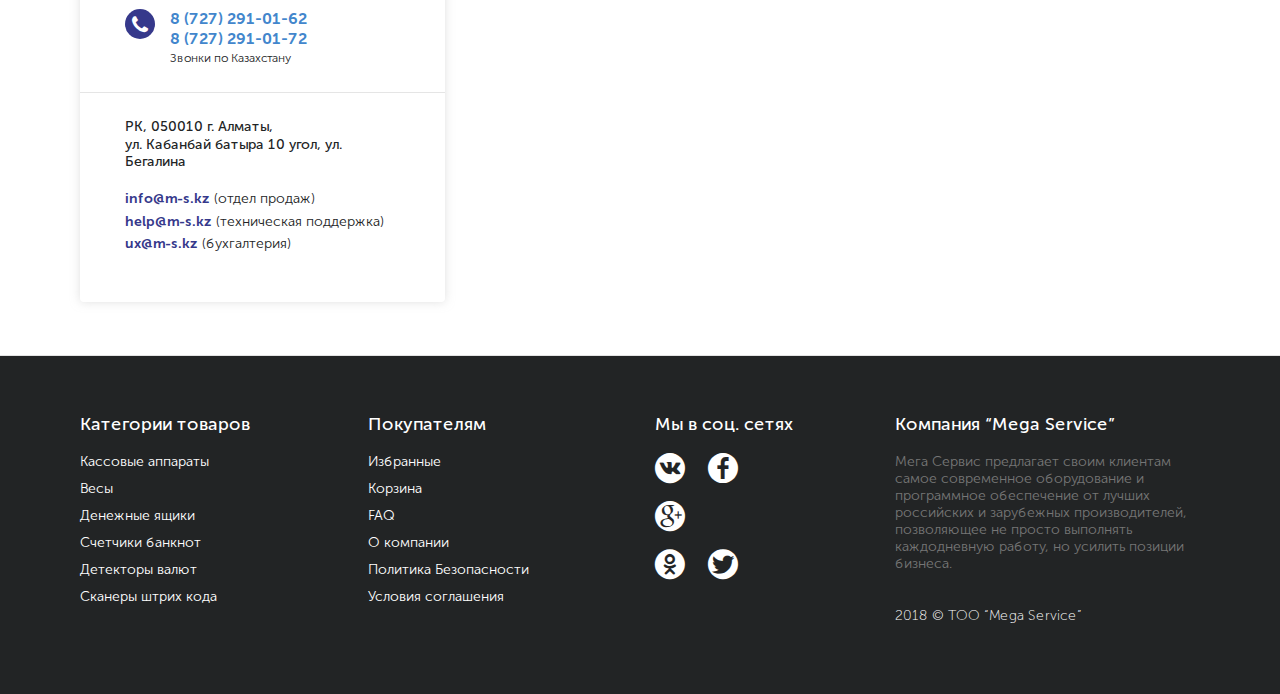
==== commit 369db6fe: "fix bug in reviews section again" ====
--- a/index.html
+++ b/index.html
@@ -617,7 +617,7 @@
                         <p class="pb-md-6 pb-3 mx-auto text-center" style="max-width: 900px;">
                             У меня свой магазин. Нужны были торговые весы."Добрые люди" предложили дешевые китайские.Решила с'экономить.После первой же проверки лишилась части денег в виде штрафа и репутатацию"подмочила".теперь -только Масса-К и только в Компании Мега Сервис.Здесь классные мастера и сертификацию и техобслуживание вовремя проведут и запчасти у них всегда имеются. Прикупила у них так же детектор подлинности банкнот.Всем советую!
                         </p>
-                        <div class="row justify-content-center align-items-center mb-5 d-none d-md-block">
+                        <div class="row justify-content-center align-items-center mb-5 d-none d-md-flex">
                             <div class="hr"></div>
                             <p style="font-size: 2.7rem" class="color-lightblue-default mb-0">
                                 <span class="icon-quote"></span>
@@ -657,7 +657,7 @@
                         <p class="pb-md-6 pb-3 mx-auto text-center" style="max-width: 900px;">
                             У меня свой магазин. Нужны были торговые весы."Добрые люди" предложили дешевые китайские.Решила с'экономить.После первой же проверки лишилась части денег в виде штрафа и репутатацию"подмочила".теперь -только Масса-К и только в Компании Мега Сервис.Здесь классные мастера и сертификацию и техобслуживание вовремя проведут и запчасти у них всегда имеются. Прикупила у них так же детектор подлинности банкнот.Всем советую!
                         </p>
-                        <div class="row justify-content-center align-items-center mb-5 d-none d-md-block">
+                        <div class="row justify-content-center align-items-center mb-5 d-none d-md-flex">
                             <div class="hr"></div>
                             <p style="font-size: 2.7rem" class="color-lightblue-default mb-0">
                                 <span class="icon-quote"></span>
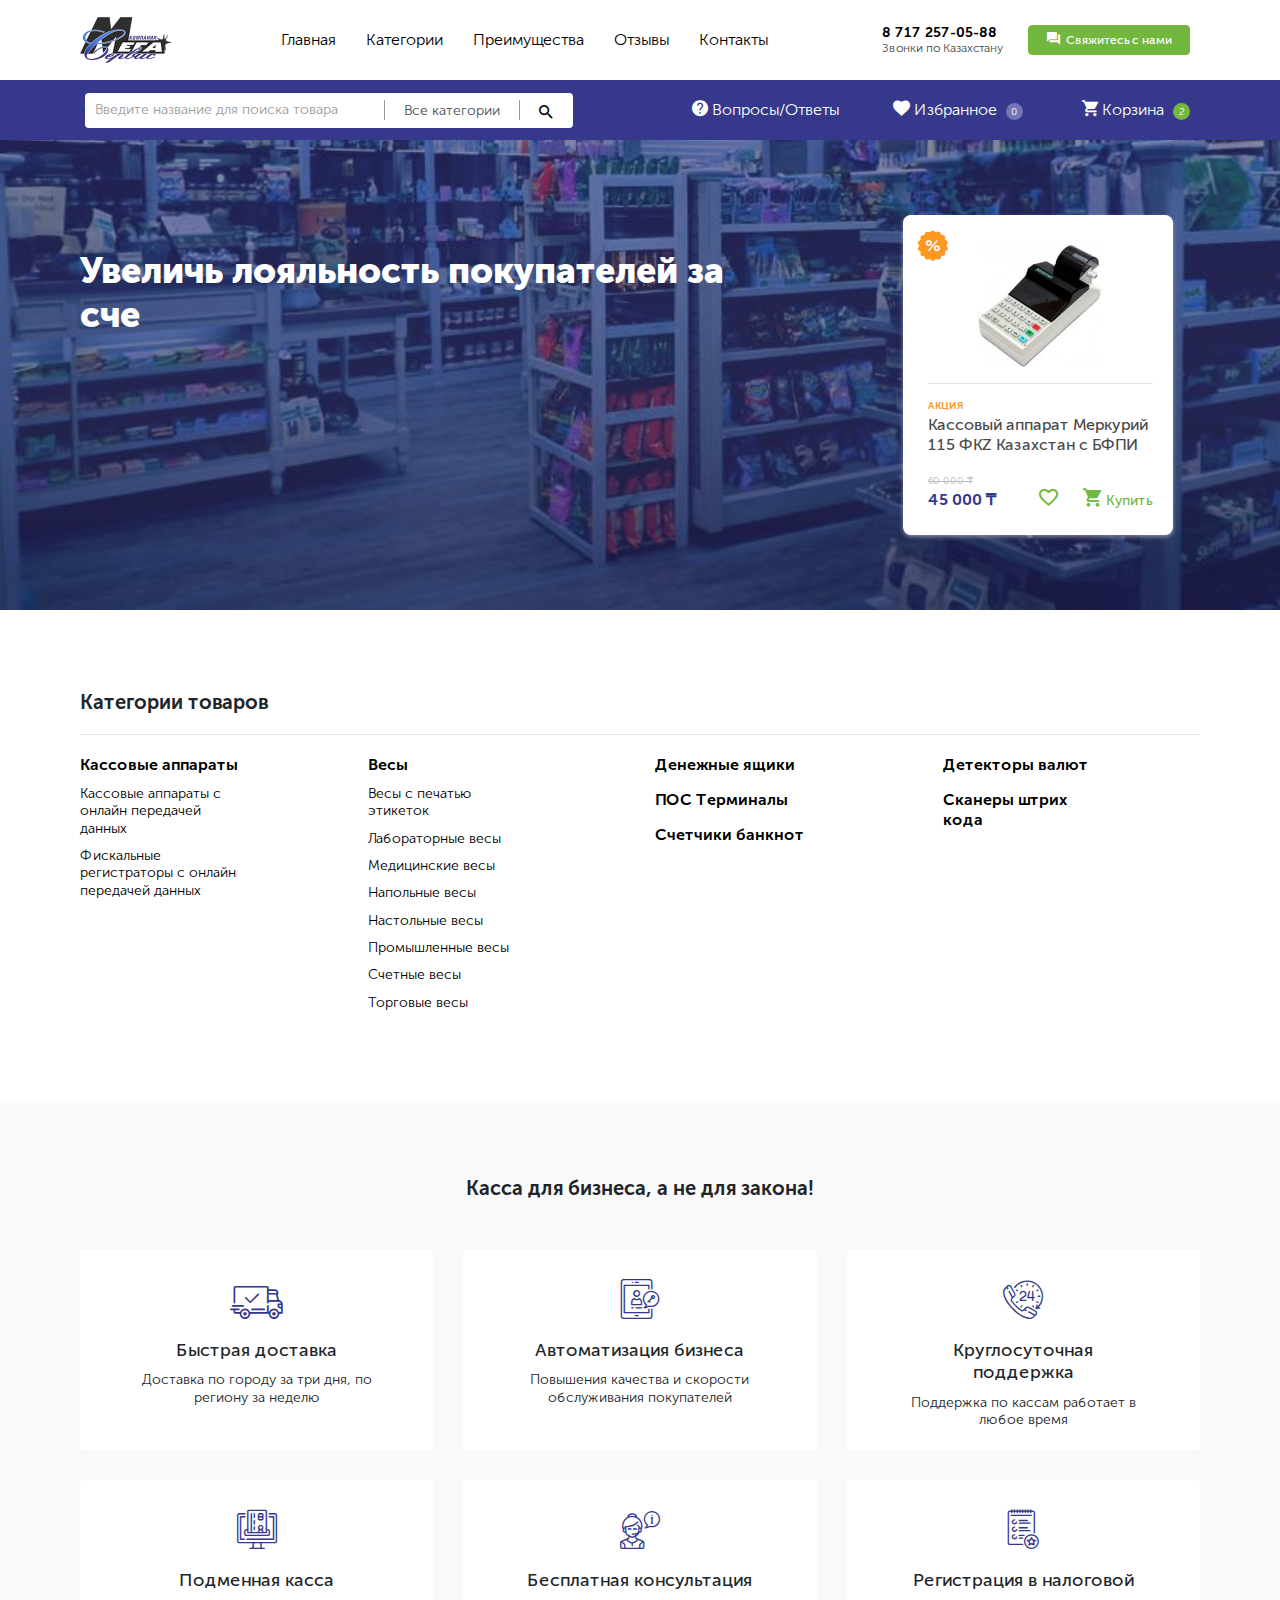
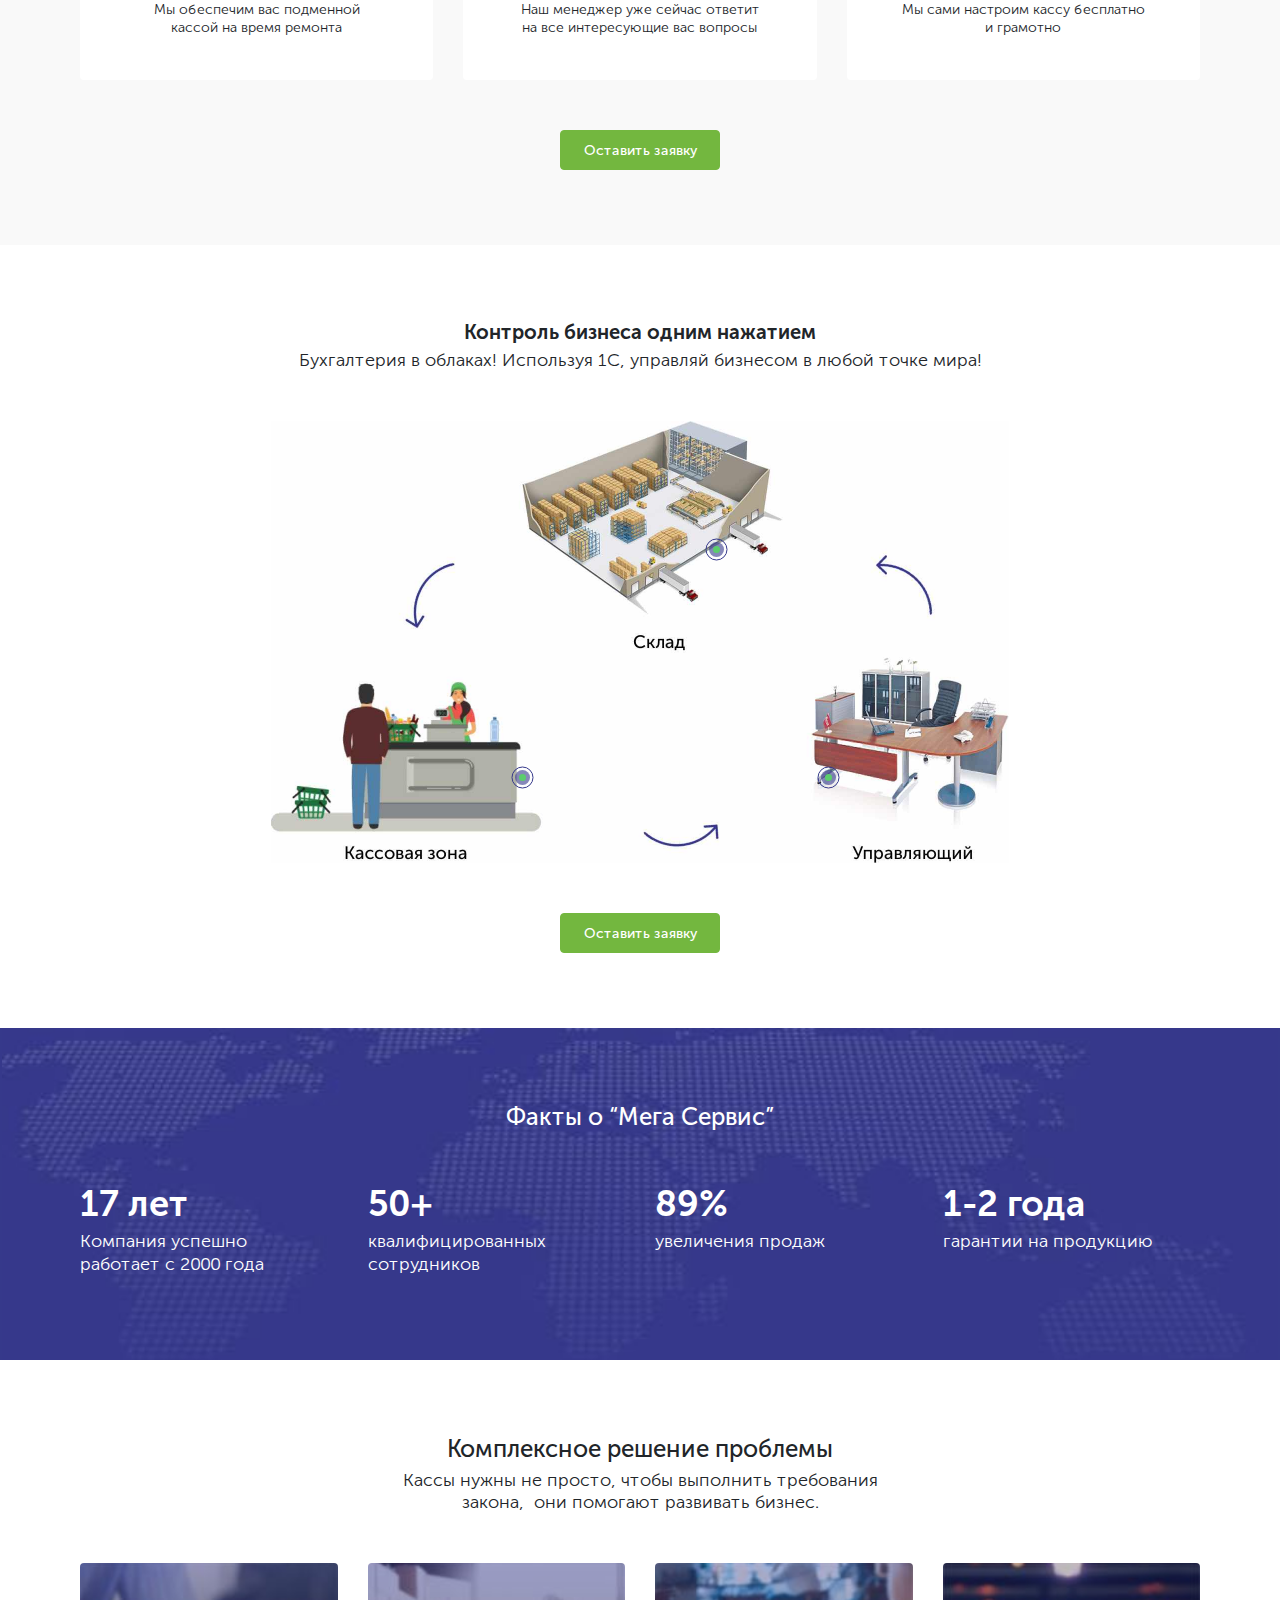
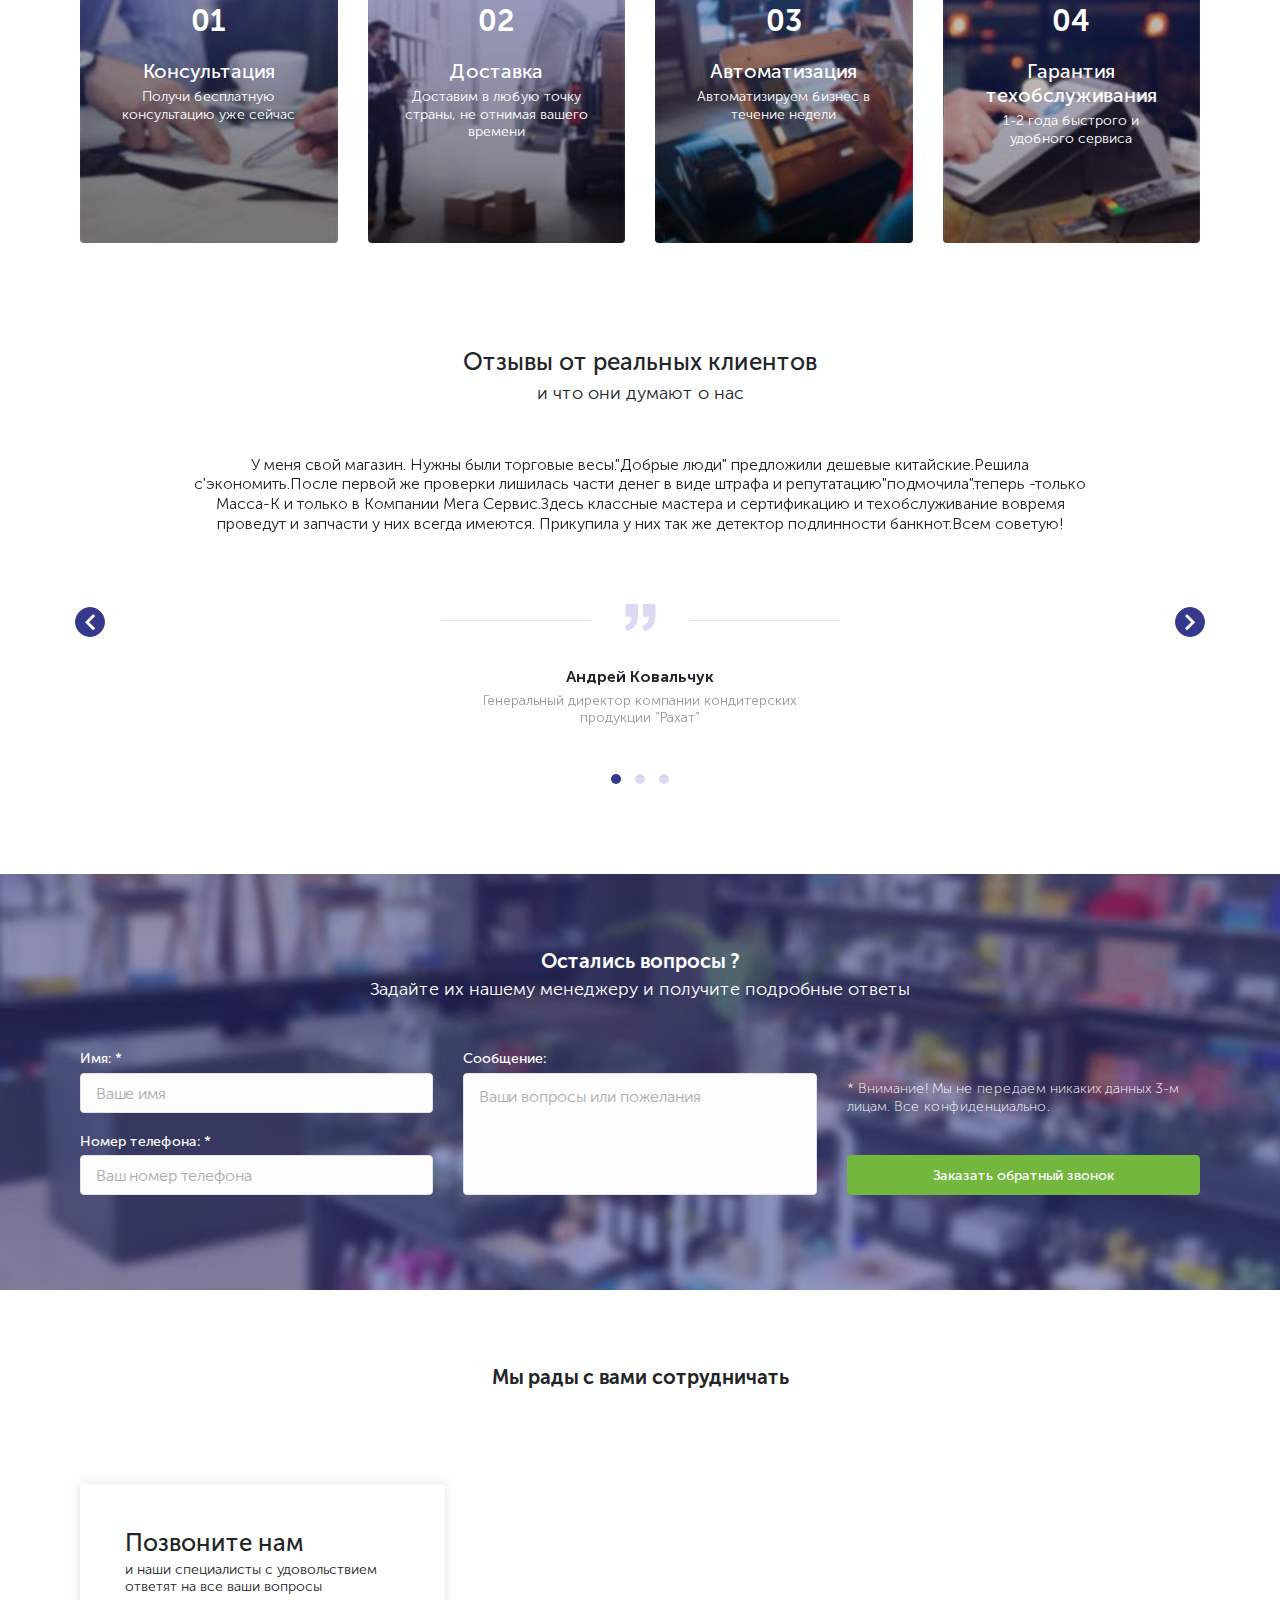
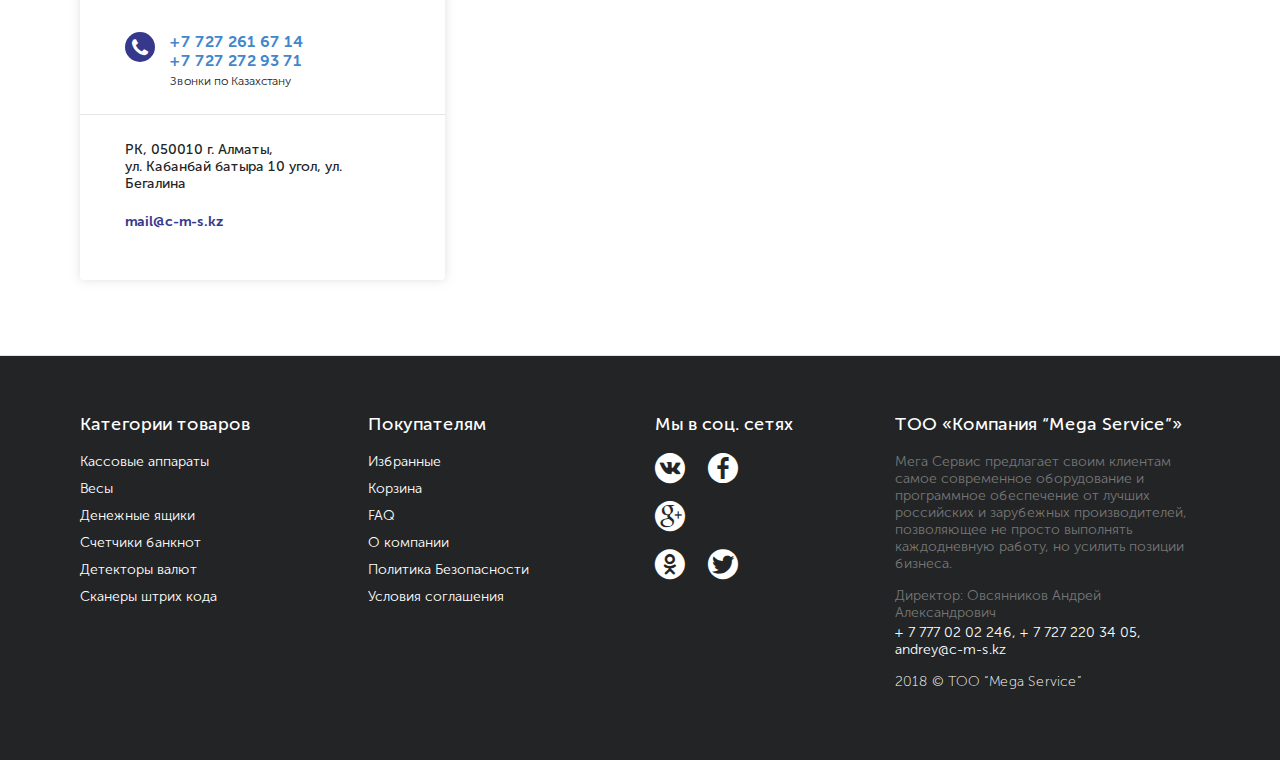
==== commit 93134242: "Change contacts, Press images" ====
--- a/index.html
+++ b/index.html
@@ -745,8 +745,8 @@
                         </div>
                         <div class="media-body">
                             <p class="font-weight-bold mb-1 normal">
-                                <a href="tel: 8 (727) 291-01-62">8 (727) 291-01-62</a><br>
-                                <a href="tel: 8 (727) 291-01-72">8 (727) 291-01-72</a>
+                                <a href="tel: +7 727 261 67 14">+7 727 261 67 14</a><br>
+                                <a href="tel: +7 727 272 93 71">+7 727 272 93 71</a>
                             </p>
                             <p class="mb-0" style="font-size: 1.2rem">
                                 Звонки по Казахстану
@@ -759,20 +759,25 @@
                         ул. Кабанбай батыра 10 угол, ул. Бегалина
                     </p>
                     <p class="pl-45 pl-md-0 smaller mb-2">
-                        <a href="mailto: info@m-s.kz">
-                            <span class="color-main font-weight-bold">info@m-s.kz</span>
-                        </a> (отдел продаж)
-                    </p>
-                    <p class="pl-45 pl-md-0 smaller mb-2">
-                        <a href="mailto: help@m-s.kz">
-                            <span class="color-main font-weight-bold">help@m-s.kz</span>
-                        </a> (техническая поддержка)
-                    </p>
-                    <p class="pl-45 pl-md-0 smaller mb-2">
-                        <a href="mailto: ux@m-s.kz ">
-                            <span class="color-main font-weight-bold">ux@m-s.kz </span>
-                        </a> (бухгалтерия)
-                    </p>
+                        <a href="mailto: mail@c-m-s.kz">
+                            <span class="color-main font-weight-bold">mail@c-m-s.kz</span>
+                        </a>
+                    </p>
+                    <!--<p class="pl-45 pl-md-0 smaller mb-2">-->
+                        <!--<a href="mailto: info@m-s.kz">-->
+                            <!--<span class="color-main font-weight-bold">mail@c-m-s.kz</span>-->
+                        <!--</a> (отдел продаж)-->
+                    <!--</p>-->
+                    <!--<p class="pl-45 pl-md-0 smaller mb-2">-->
+                        <!--<a href="mailto: help@m-s.kz">-->
+                            <!--<span class="color-main font-weight-bold">help@m-s.kz</span>-->
+                        <!--</a> (техническая поддержка)-->
+                    <!--</p>-->
+                    <!--<p class="pl-45 pl-md-0 smaller mb-2">-->
+                        <!--<a href="mailto: ux@m-s.kz ">-->
+                            <!--<span class="color-main font-weight-bold">ux@m-s.kz </span>-->
+                        <!--</a> (бухгалтерия)-->
+                    <!--</p>-->
 
                 </div>
             </div>
@@ -851,7 +856,7 @@
                     <div class="row">
                         <div class="col-12 col-md-6 col-lg-5 mb-5">
                             <p class="bigger font-weight-500 mb-20">Мы в соц. сетях</p>
-                            <p class="social-links text-left">
+                            <p class="social-links mb-35 text-left">
                                 <a href="#">
                                     <span class="icon-vk"></span>
                                 </a>
@@ -870,9 +875,17 @@
                             </p>
                         </div>
                         <div class="col-12 col-md-6 col-lg-7 mb-5">
-                            <p class="bigger font-weight-500 mb-20">Компания “Mega Service”</p>
-                            <p class="smaller color-gray-secondary mb-35">
+                            <p class="bigger font-weight-500 mb-20">ТОО «Компания “Mega Service”»</p>
+                            <p class="smaller color-gray-secondary mb-4">
                                 Мега Сервис предлагает своим клиентам самое современное оборудование и программное обеспечение от лучших российских и зарубежных производителей, позволяющее не просто выполнять каждодневную работу, но усилить позиции бизнеса.
+                            </p>
+                            <p class="smaller color-gray-secondary mb-1">
+                                Директор: Овсянников Андрей Александрович
+                            </p>
+                            <p class="smaller mb-4">
+                                <a class="color-white" href="tel: + 7 777 02 02 246">+ 7 777 02 02 246</a>,
+                                <a class="color-white" href="tel: + 7 727 220 34 05">+ 7 727 220 34 05</a>,
+                                <a class="color-white" href="mailto: andrey@c-m-s.kz">andrey@c-m-s.kz</a>
                             </p>
                             <p class="font-weight-100">
                                 2018 © ТОО “Mega Service”
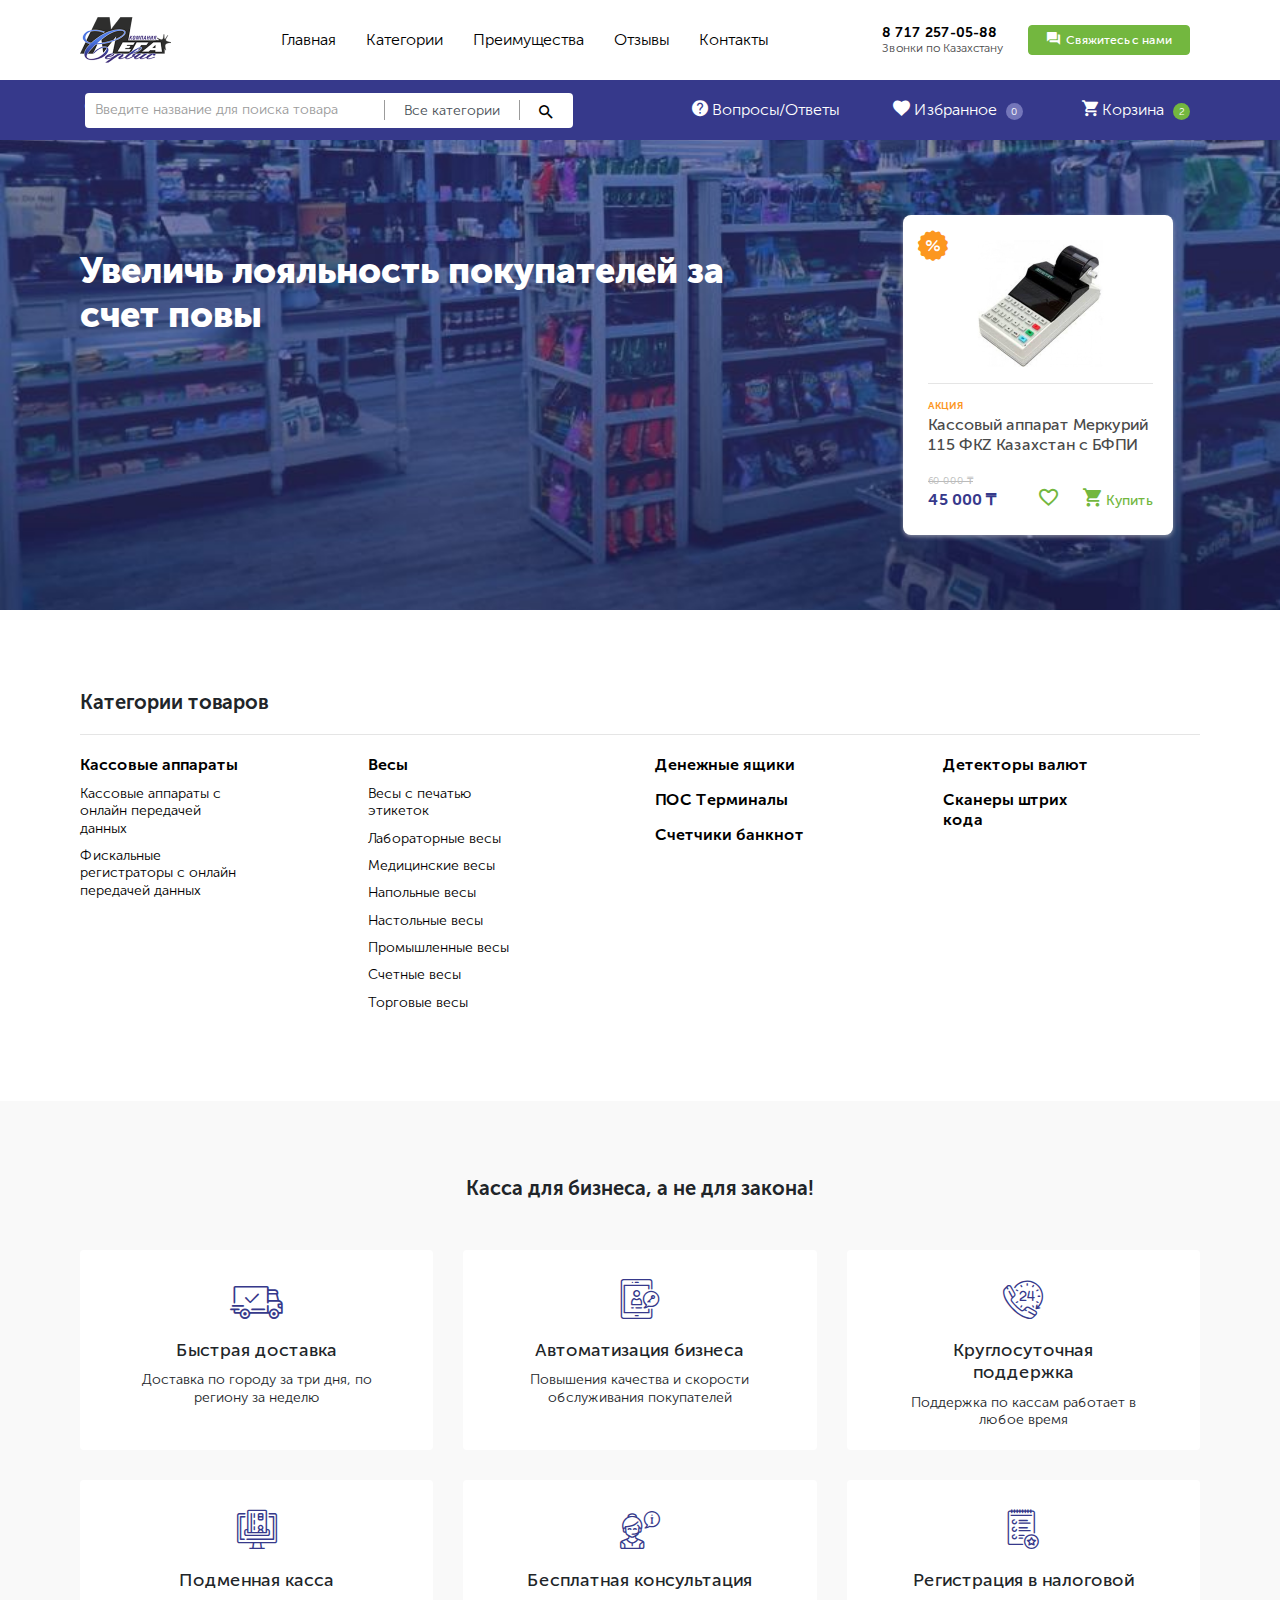
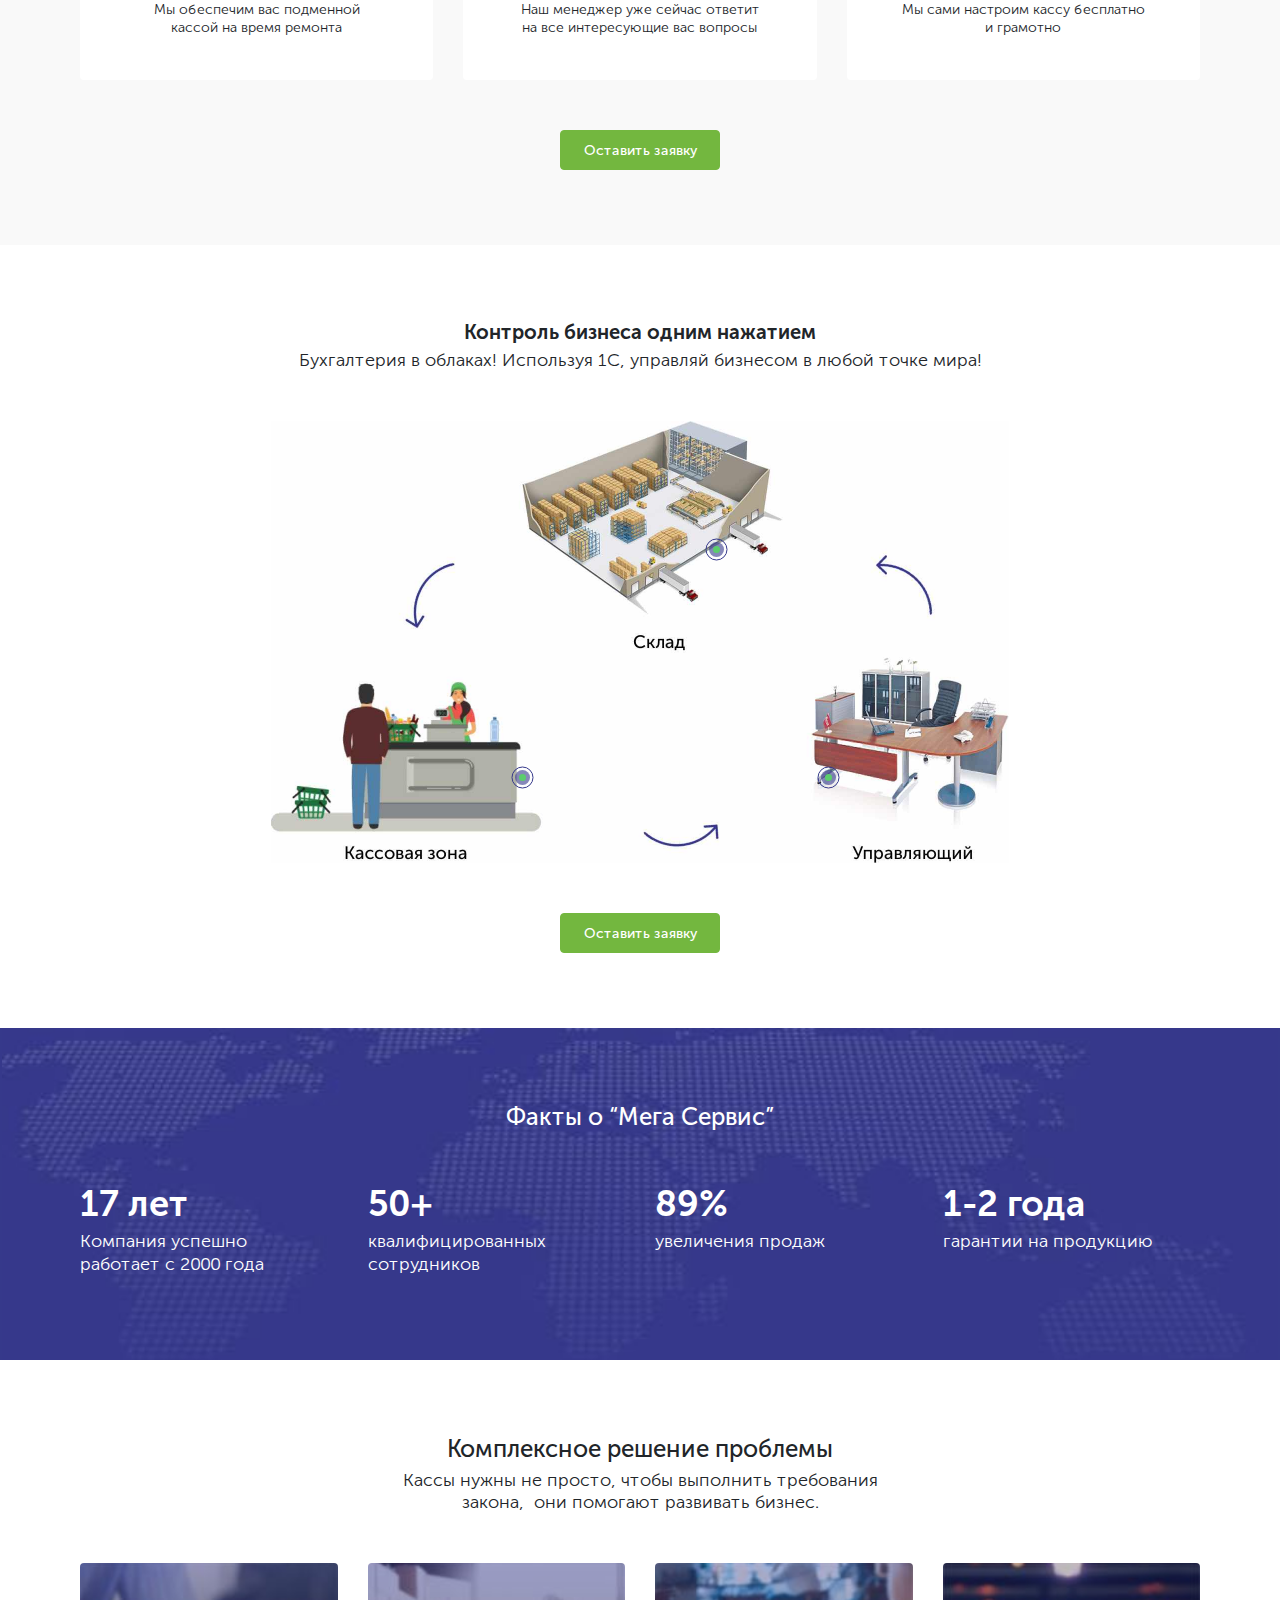
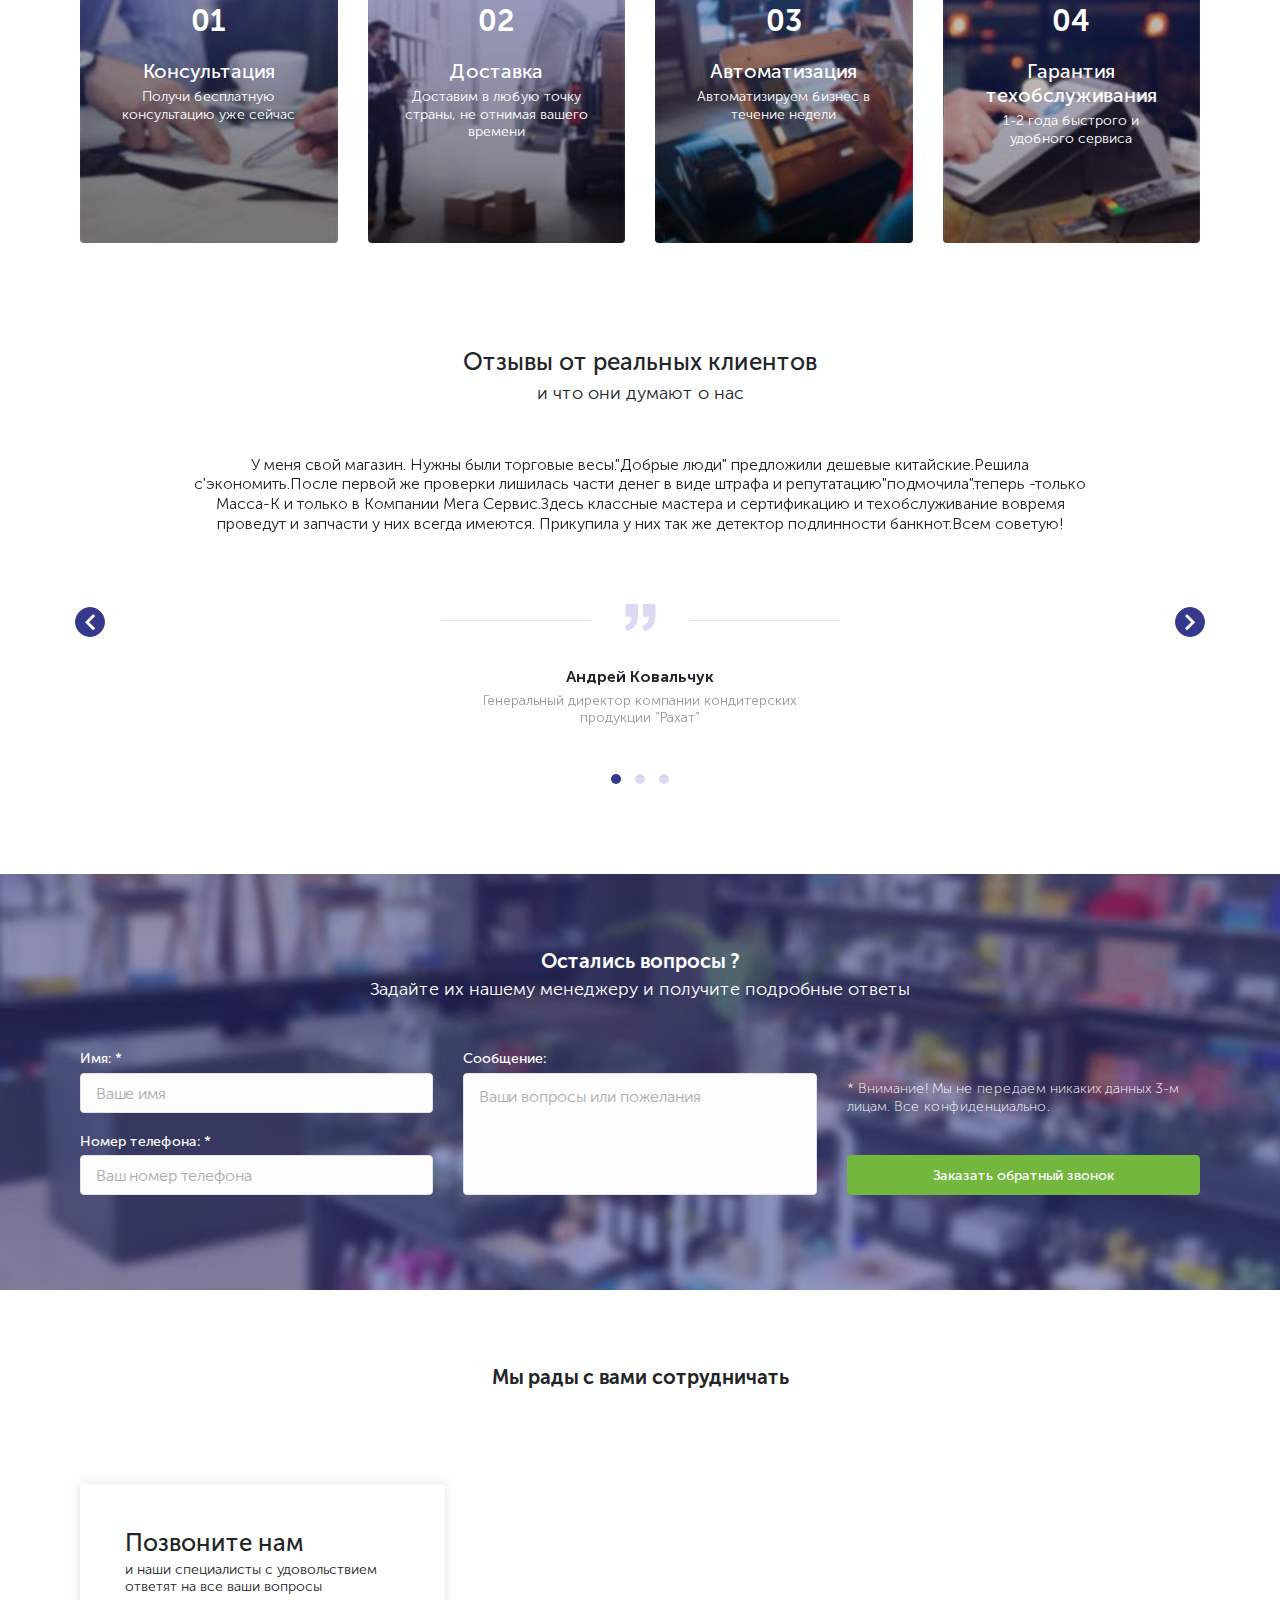
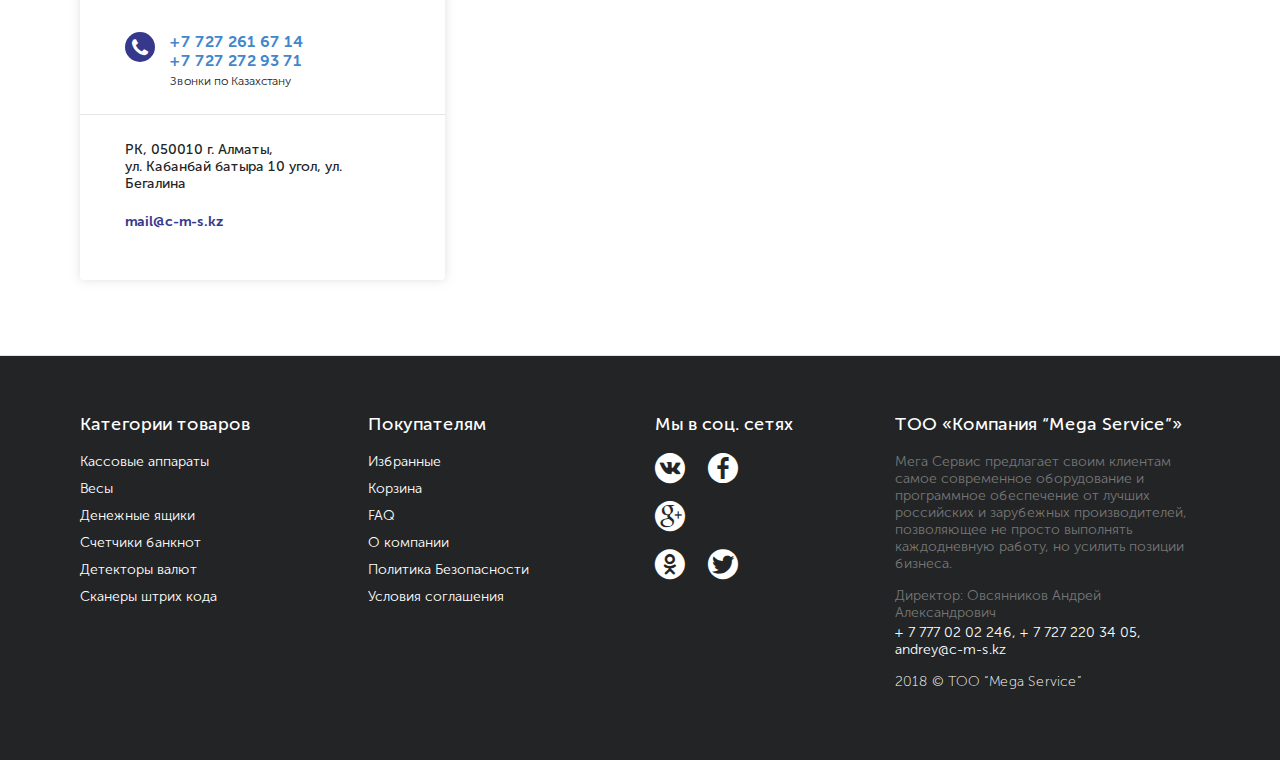
==== commit abd07b7c: "Typewriter issue removed" ====
--- a/index.html
+++ b/index.html
@@ -136,14 +136,14 @@
     <section id="main" class="first-section d-flex align-items-center" style="background-color: #1A2426;background-image: url(assets/img/shop.jpg)">
         <div class="container">
             <h1 class="main-title">
-                <span class=" typewriter-effect typewriter-remove-effect"
+                <span style="display: none;" class="typewriter-effect typewriter-remove-effect"
                       data-typewriter="main-heading"
                       data-typewriter-remove="main-heading-r"
                       data-typewriter-remove-start-after=".typewriter-effect[data-typewriter=main-heading], onTypewriterFinish"
                       data-typewriter-remove-delay="2000">
                     Увеличь лояльность покупателей за счет повышения качества и скорости их обслуживания
                 </span>
-                <span class="typewriter-effect typewriter-remove-effect"
+                <span style="display: none;" class="typewriter-effect typewriter-remove-effect"
                       data-typewriter="main-heading-2"
                       data-typewriter-start-after=".typewriter-effect[data-typewriter-remove=main-heading-r], onTypewriterRemoveFinish"
                       data-typewriter-delay="0"
@@ -152,7 +152,7 @@
                       data-typewriter-remove-delay="2000">
                     Увеличь продажи более чем на 70%, сотрудничая с «Компанией Мега Сервис».
                 </span>
-                <span class="typewriter-effect typewriter-remove-effect"
+                <span style="display: none;" class="typewriter-effect typewriter-remove-effect"
                       data-typewriter="main-heading-3"
                       data-typewriter-start-after=".typewriter-effect[data-typewriter-remove=main-heading-r2], onTypewriterRemoveFinish"
                       data-typewriter-delay="0"
@@ -161,7 +161,7 @@
                       data-typewriter-remove-delay="2000">
                     Расширь возможности и повысь товарооборот уже в первые 30 дней.
                 </span>
-                <span class=" typewriter-effect"
+                <span style="display: none;" class=" typewriter-effect"
                       data-typewriter="main-heading-4"
                       data-typewriter-start-after=".typewriter-effect[data-typewriter-remove=main-heading-r3], onTypewriterRemoveFinish"
                       data-typewriter-delay="0">
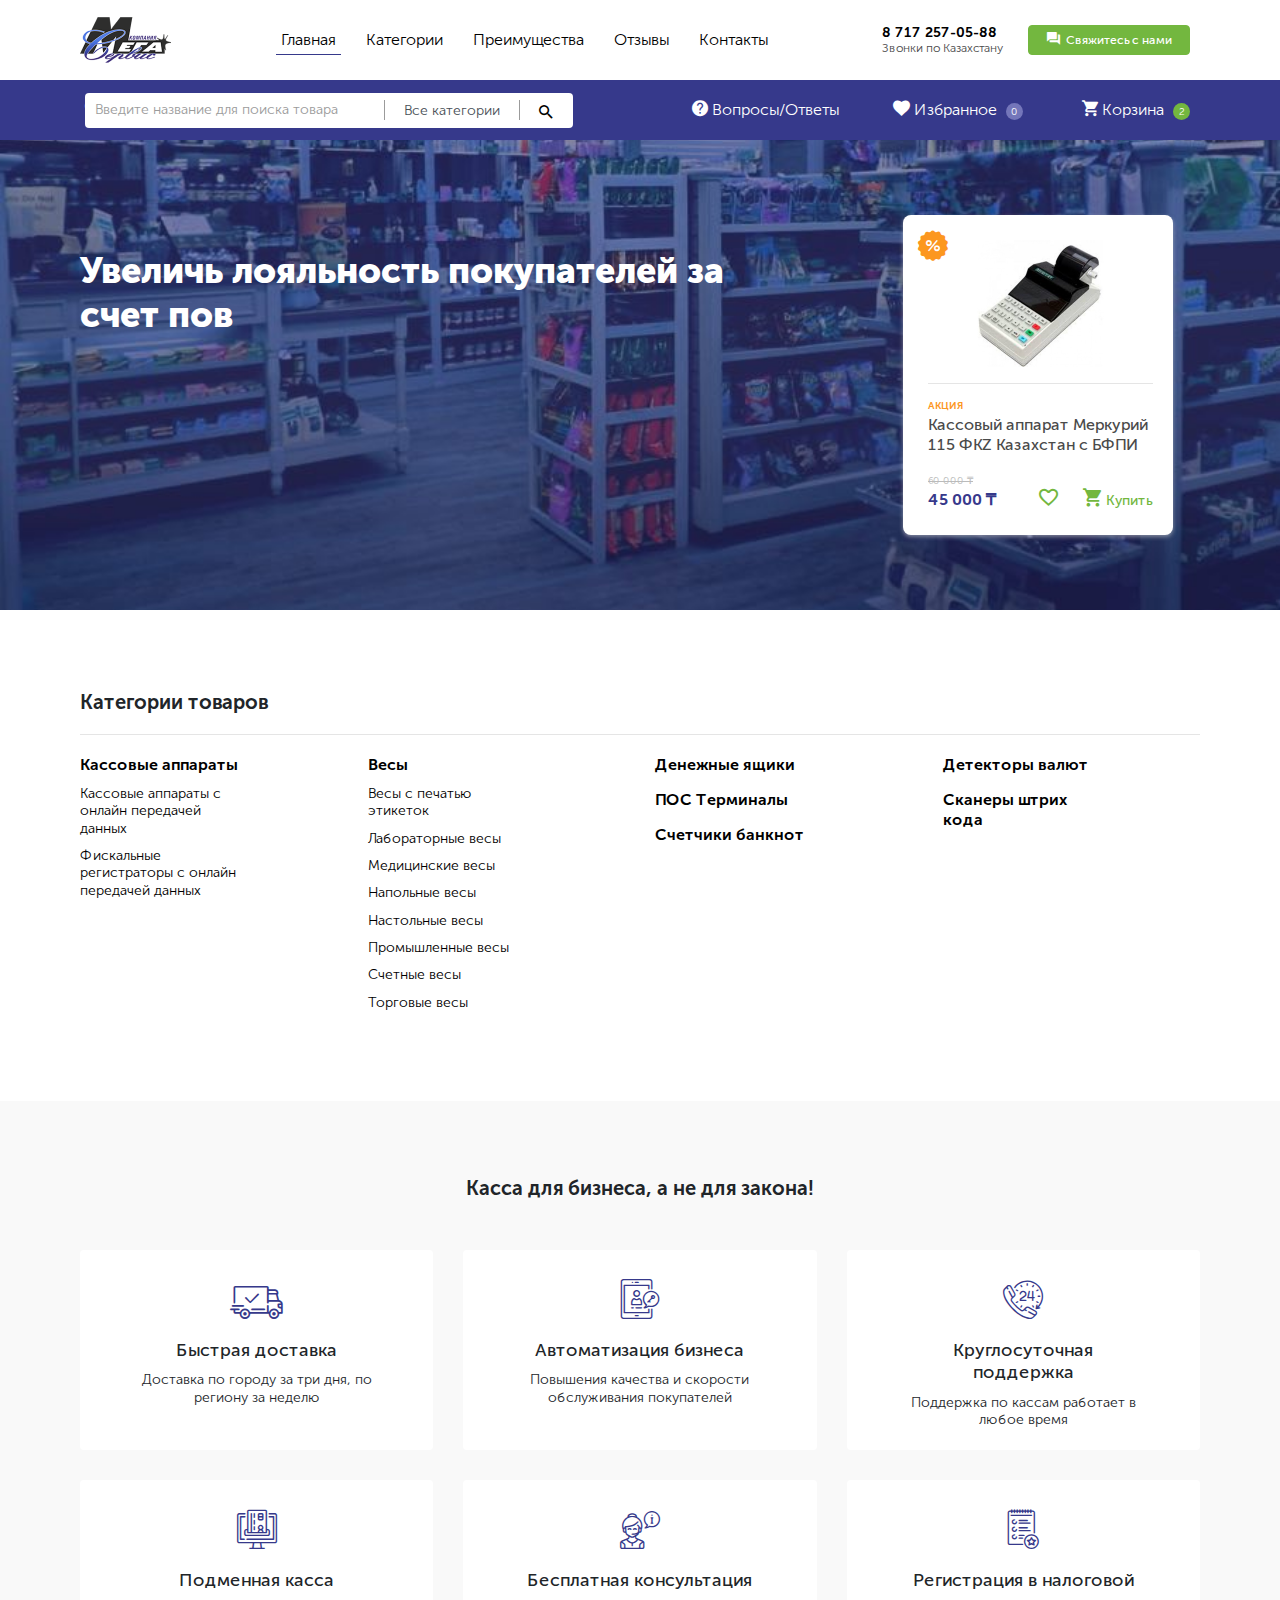
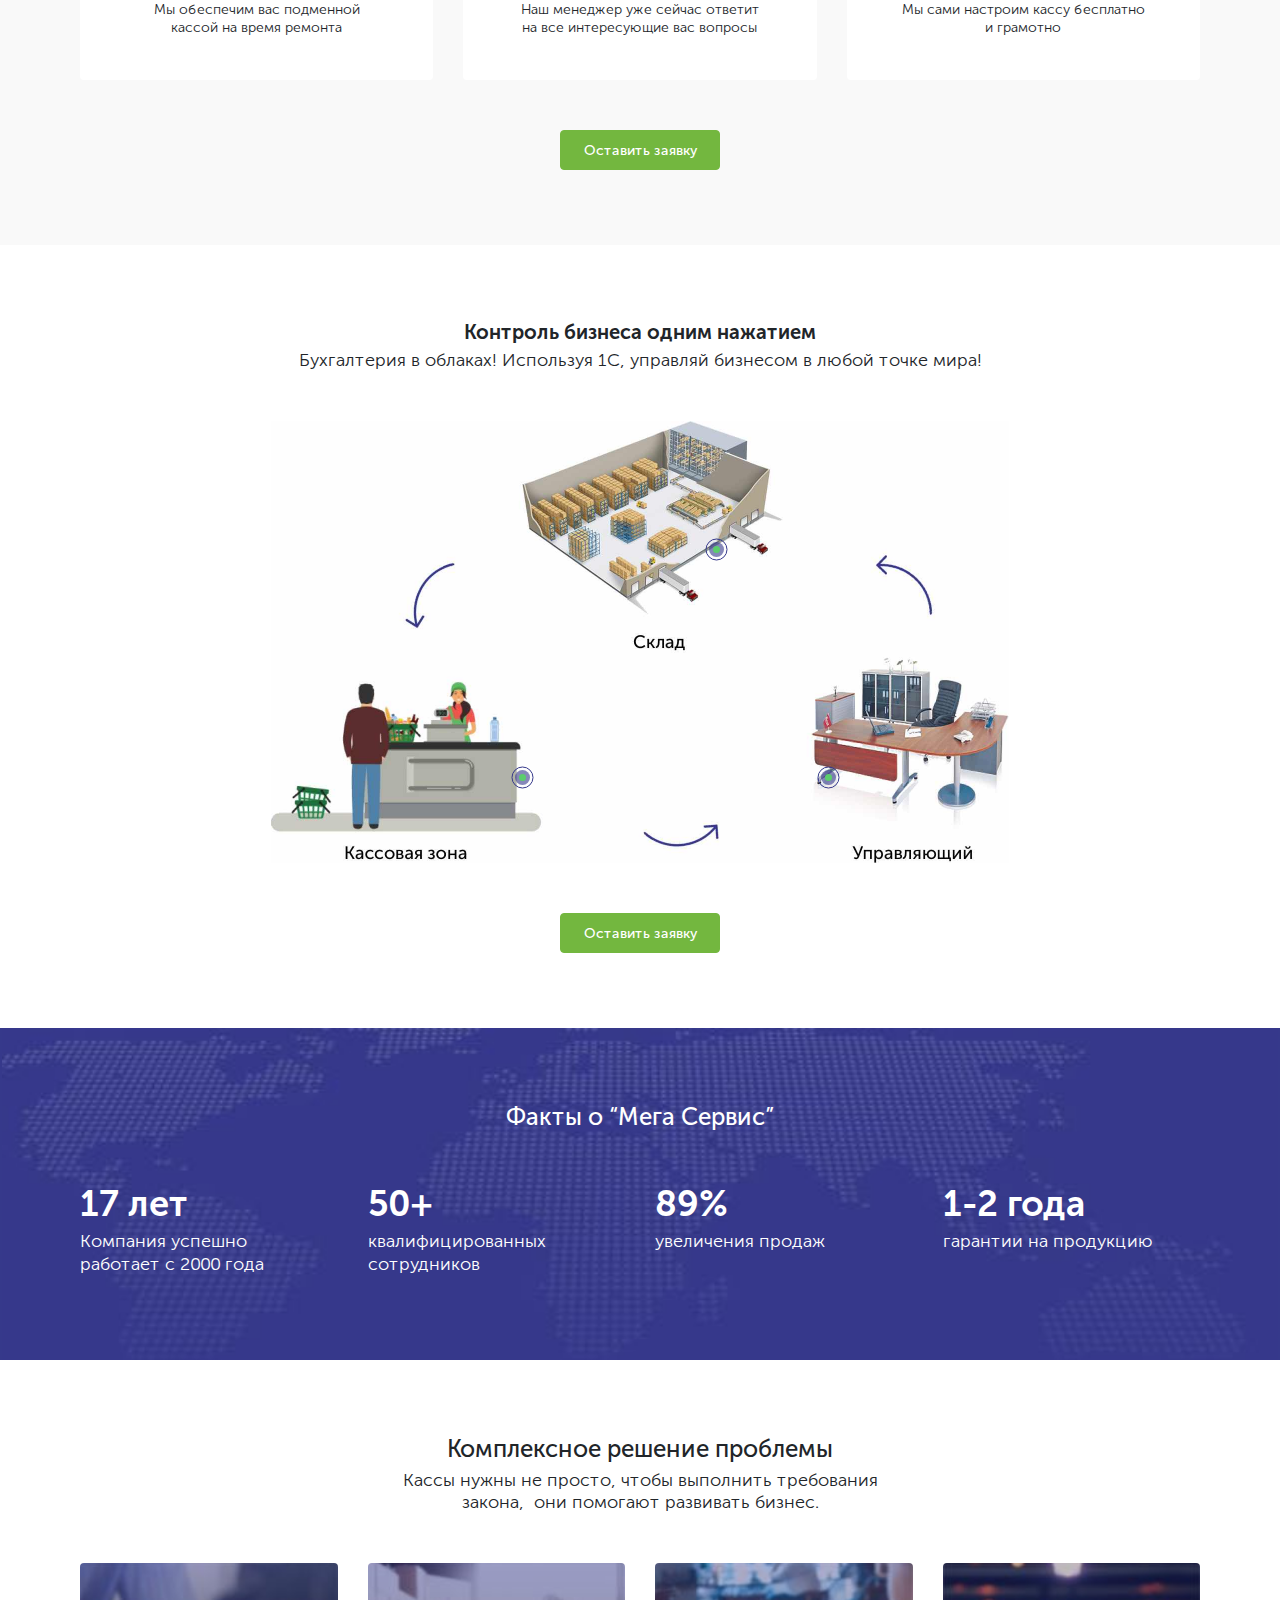
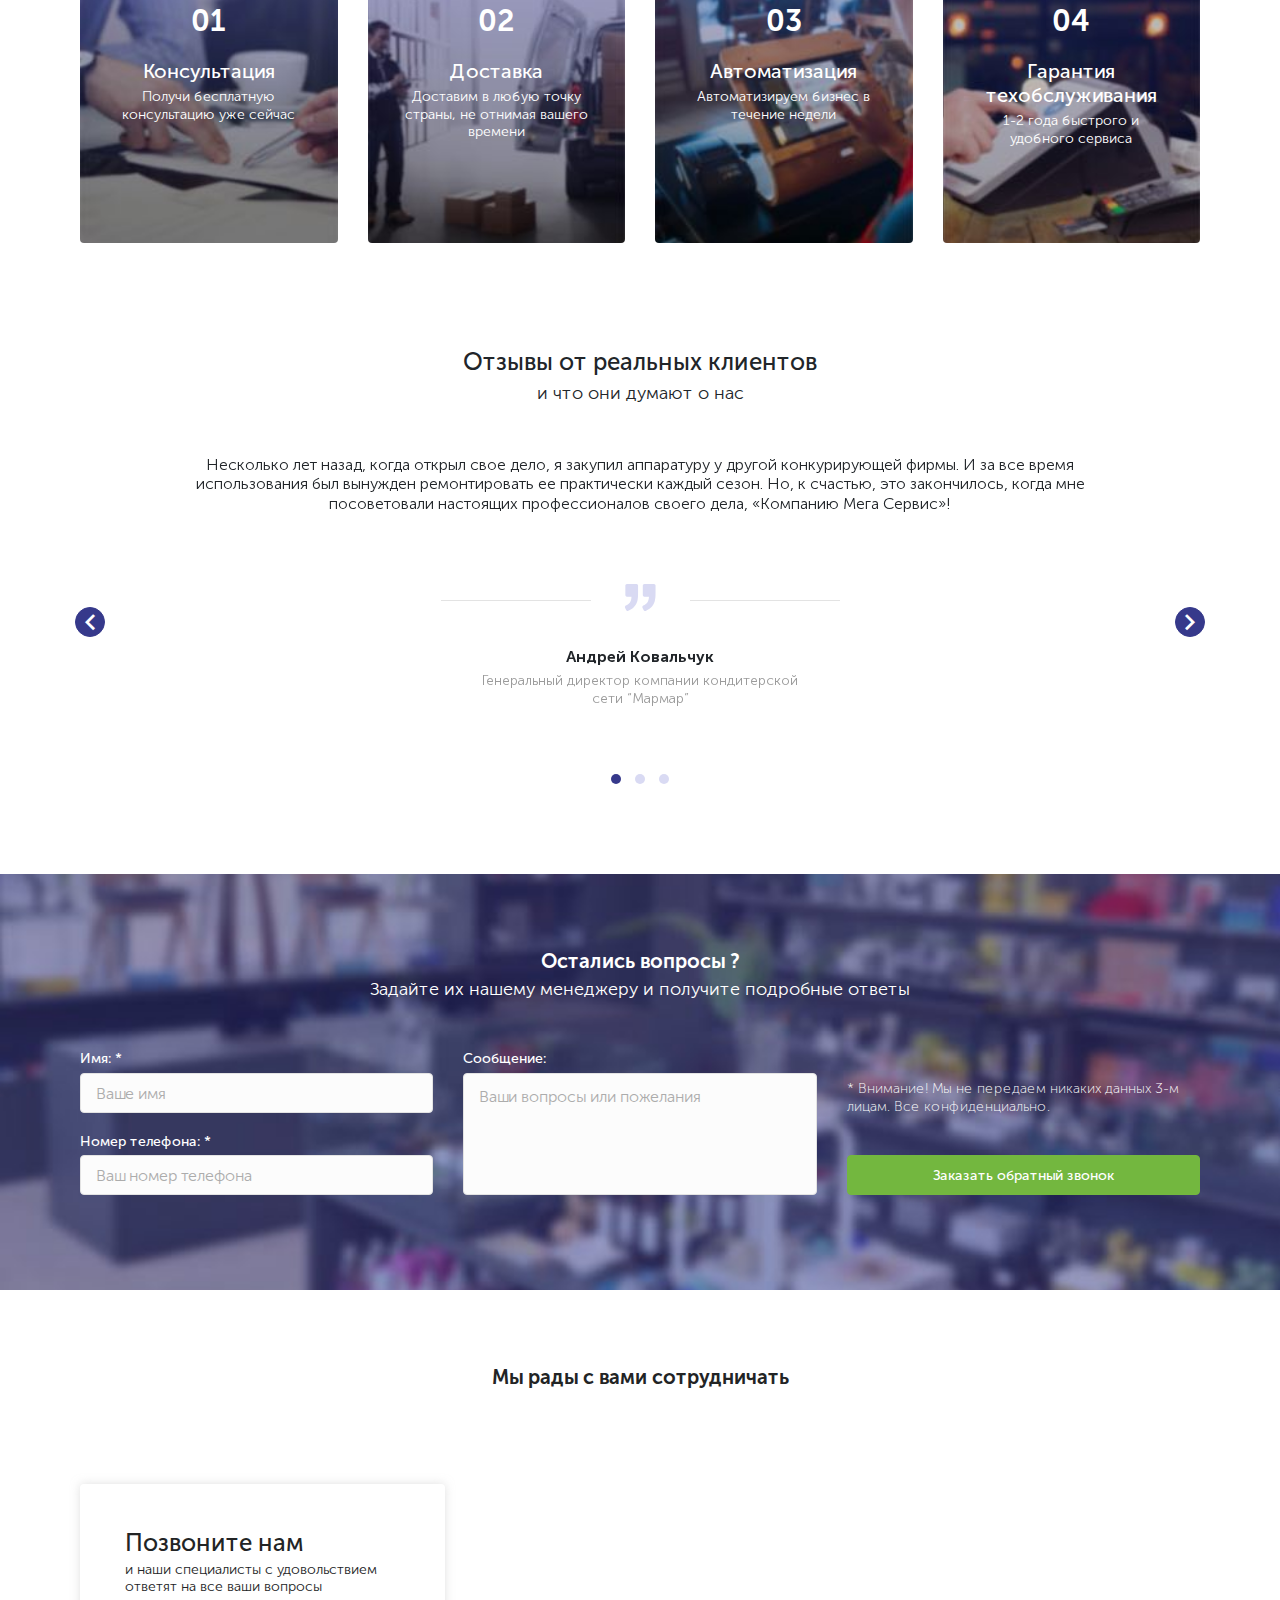
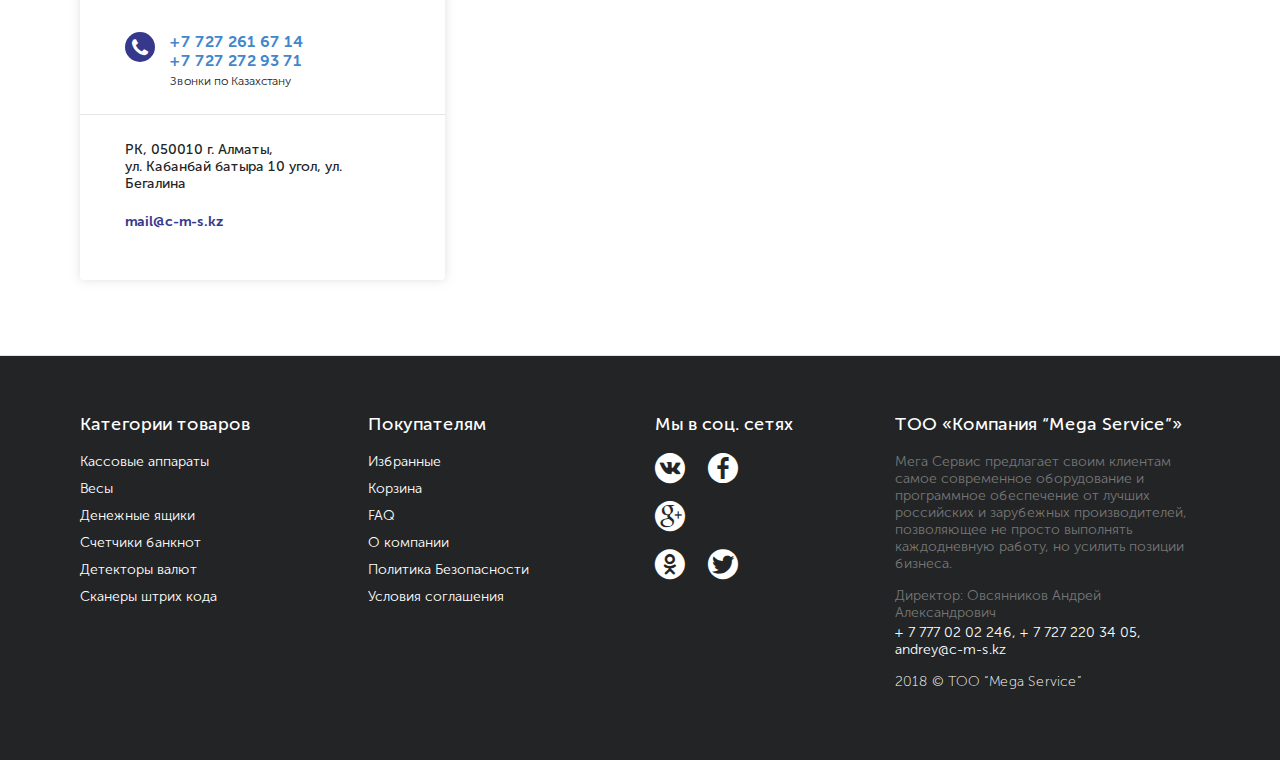
==== commit 63189a49: "header, reviews, callback" ====
--- a/index.html
+++ b/index.html
@@ -615,7 +615,7 @@
                 <div class="col-12 mb-5 review">
                     <div class="review-container">
                         <p class="pb-md-6 pb-3 mx-auto text-center" style="max-width: 900px;">
-                            У меня свой магазин. Нужны были торговые весы."Добрые люди" предложили дешевые китайские.Решила с'экономить.После первой же проверки лишилась части денег в виде штрафа и репутатацию"подмочила".теперь -только Масса-К и только в Компании Мега Сервис.Здесь классные мастера и сертификацию и техобслуживание вовремя проведут и запчасти у них всегда имеются. Прикупила у них так же детектор подлинности банкнот.Всем советую!
+                            Несколько лет назад, когда открыл свое дело, я закупил аппаратуру у другой конкурирующей фирмы. И за все время использования был вынужден ремонтировать ее практически каждый сезон. Но, к счастью, это закончилось, когда мне посоветовали настоящих профессионалов своего дела, «Компанию Мега Сервис»!
                         </p>
                         <div class="row justify-content-center align-items-center mb-5 d-none d-md-flex">
                             <div class="hr"></div>
@@ -627,7 +627,7 @@
                         <div class="text-center mx-auto" style="max-width: 330px">
                             <p class="font-weight-bold mb-2">Андрей Ковальчук</p>
                             <p class="color-gray smaller">
-                                Генеральный директор компании кондитерских продукции “Рахат”
+                                Генеральный директор компании кондитерской сети “Мармар”
                             </p>
                         </div>
                     </div>
@@ -635,7 +635,7 @@
                 <div class="col-12 mb-5 review">
                     <div class="review-container">
                         <p class="pb-md-6 pb-3 mx-auto text-center" style="max-width: 900px;">
-                            7 лет назад купил в Компании Мега Сервис кассовый аппарат Миника. Устроила и цена и качество.Там же обучили работать на аппарате,помогли и с регистрацией в Налоговой. С Компанией Мега Сервис заключил договор на техобслуживание.За 7 лет ни одного сбоя. Оперативно могут своих клиентов и по телефону проконсультировать. Буду работать с Компанией и далее,тем более,что требования к кассовым аппаратам растут и изменяются, а под штрафы попадать нет желания.
+                            7 лет назад купил в Компании Мега Сервис кассовый аппарат Миника. Устроила и цена и качество.Там же обучили работать на аппарате,помогли и с регистрацией в Налоговой. С Компанией Мега Сервис заключил договор на техобслуживание.За 7 лет ни одного сбоя. Оперативно могут  своих клиентов и по телефону проконсультировать. Буду работать с Компанией и далее,тем более,что требования к кассовым аппаратам растут и изменяются, а под штрафы попадать нет желания.
                         </p>
                         <div class="row justify-content-center align-items-center mb-5 d-none d-md-flex">
                             <div class="hr"></div>
@@ -655,7 +655,7 @@
                 <div class="col-12 mb-5 review">
                     <div class="review-container">
                         <p class="pb-md-6 pb-3 mx-auto text-center" style="max-width: 900px;">
-                            У меня свой магазин. Нужны были торговые весы."Добрые люди" предложили дешевые китайские.Решила с'экономить.После первой же проверки лишилась части денег в виде штрафа и репутатацию"подмочила".теперь -только Масса-К и только в Компании Мега Сервис.Здесь классные мастера и сертификацию и техобслуживание вовремя проведут и запчасти у них всегда имеются. Прикупила у них так же детектор подлинности банкнот.Всем советую!
+                            У меня свой магазин. Нужны были торговые весы. "Добрые люди" предложили дешевые китайские. Решила с'экономить. После первой же проверки лишилась части денег в виде штрафа и репутатацию "подмочила". Теперь - только Масса-К и только в Компании Мега Сервис. Здесь классные мастера и сертификацию и техобслуживание вовремя проведут и запчасти у них всегда имеются. Прикупила у них так же детектор подлинности банкнот. Всем советую!
                         </p>
                         <div class="row justify-content-center align-items-center mb-5 d-none d-md-flex">
                             <div class="hr"></div>
@@ -665,9 +665,9 @@
                             <div class="hr"></div>
                         </div>
                         <div class="text-center mx-auto" style="max-width: 330px">
-                            <p class="font-weight-bold mb-2">Аскар Муратулы</p>
+                            <p class="font-weight-bold mb-2">Анастасия Олеговна</p>
                             <p class="color-gray smaller">
-                                компания "InnoTech"
+                                Админстратор супермаркета "Аврора"
                             </p>
                         </div>
                     </div>
@@ -936,11 +936,11 @@
         </div>
         <div class="modal-dialog modal-thanks thanks-fade-in" style="display: none" role="document">
             <div class="modal-content">
-                <div class="modal-body">
-                    <p class="h2 text-center font-weight-bold my-6">
-                        Большое спасибо! :D<br>
-                        Ваша заявка принята <span class="icon-checkmark"></span>
-                    </p>
+                <div class="modal-body pt-6">
+                    <p class="h2 text-center font-weight-bold mb-4">
+                        Большое спасибо! Ваша заявка принята <span class="icon-checkmark"></span>
+                    </p>
+                    <p class="color-gray mb-5 text-center">Наши менеджеры свяжутся с вами в ближайшее время</p>
                     <p class="notifier text-right">
                         <a href="#" data-dismiss="modal" class="color-gray">Закрыть</a>
                     </p>
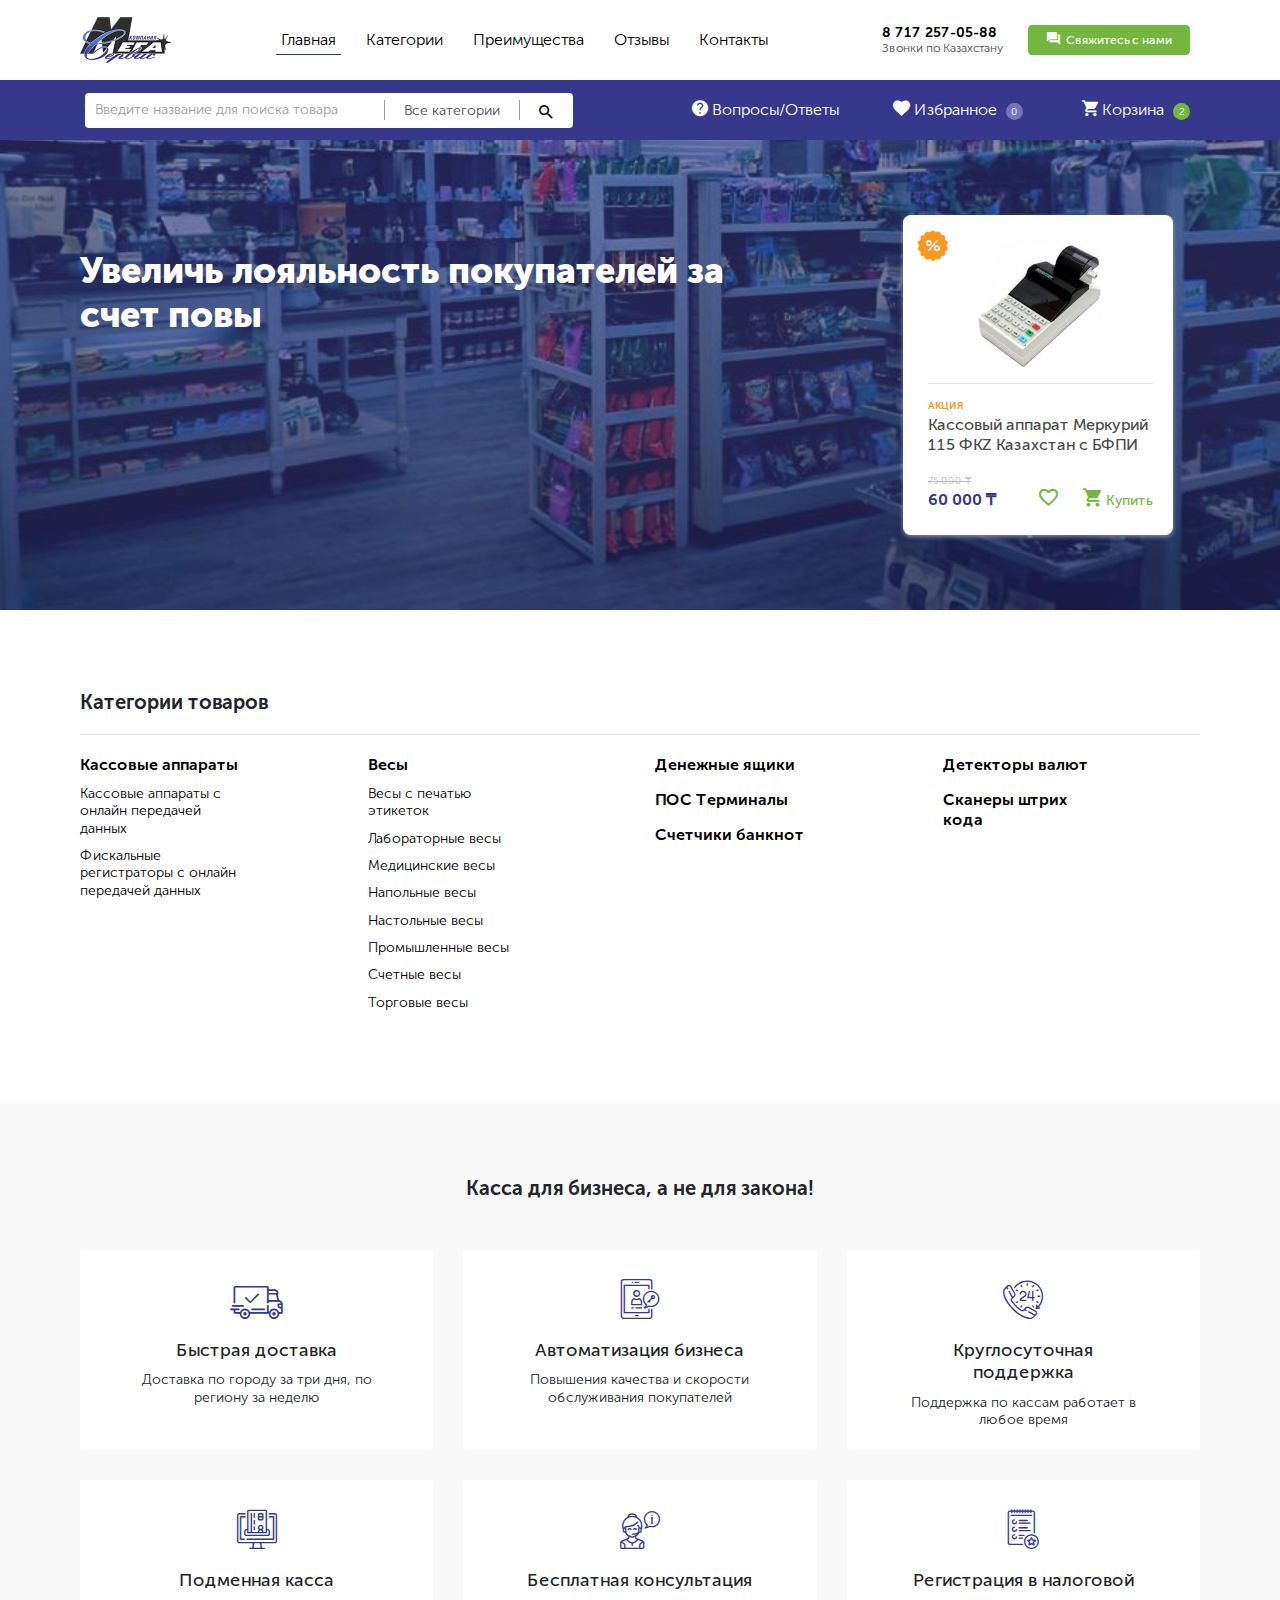
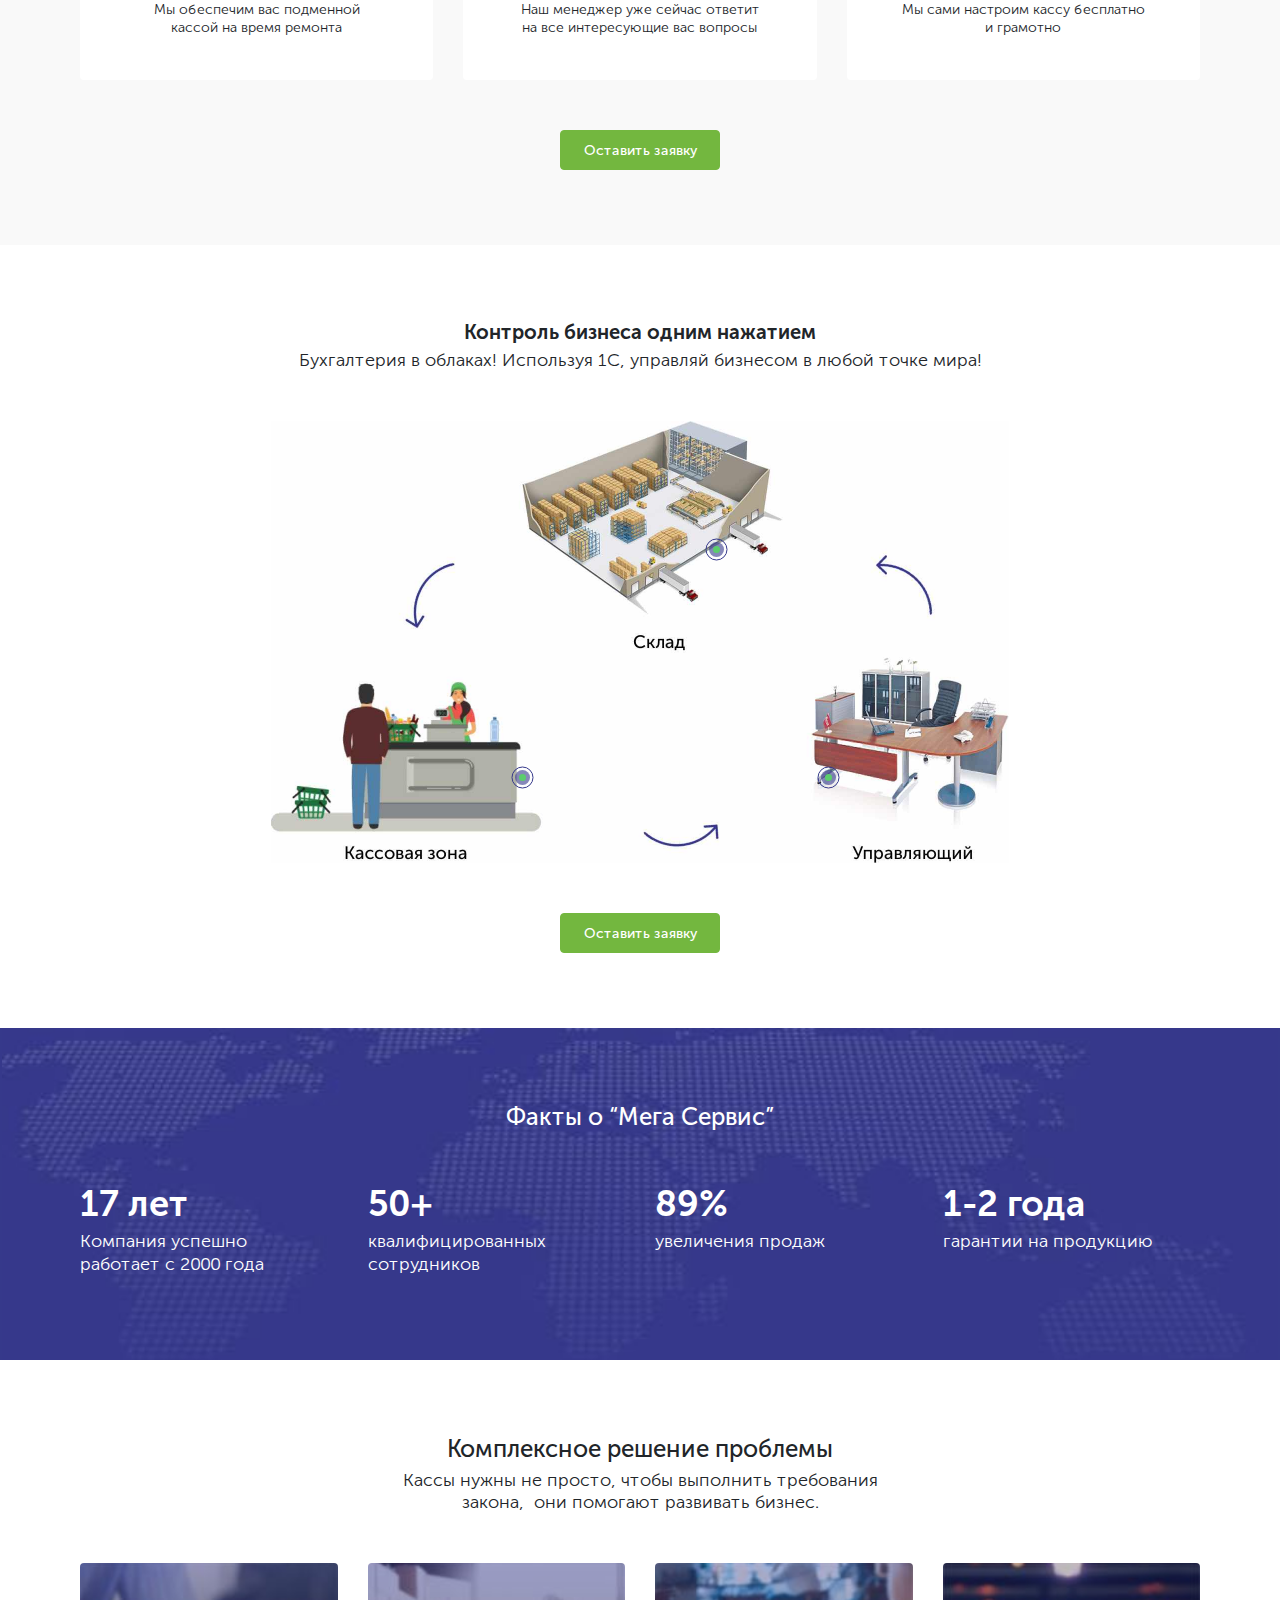
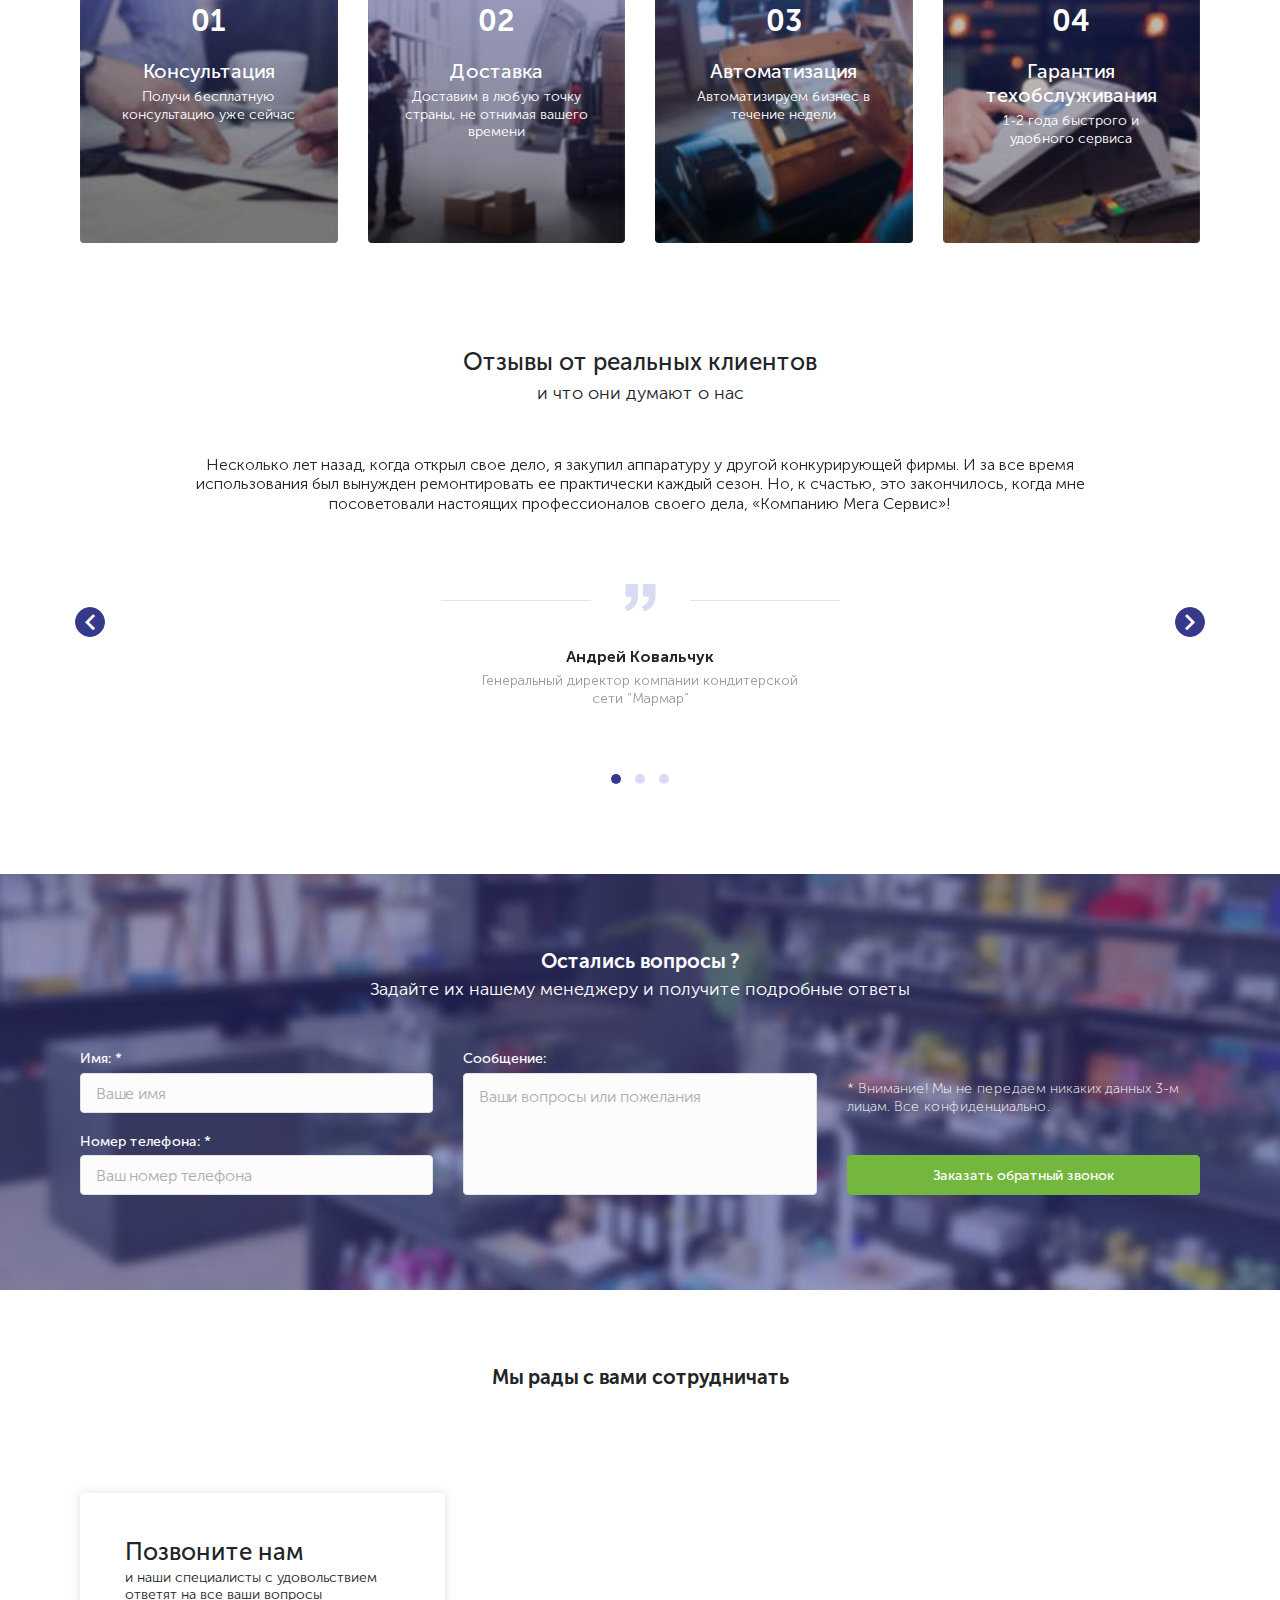
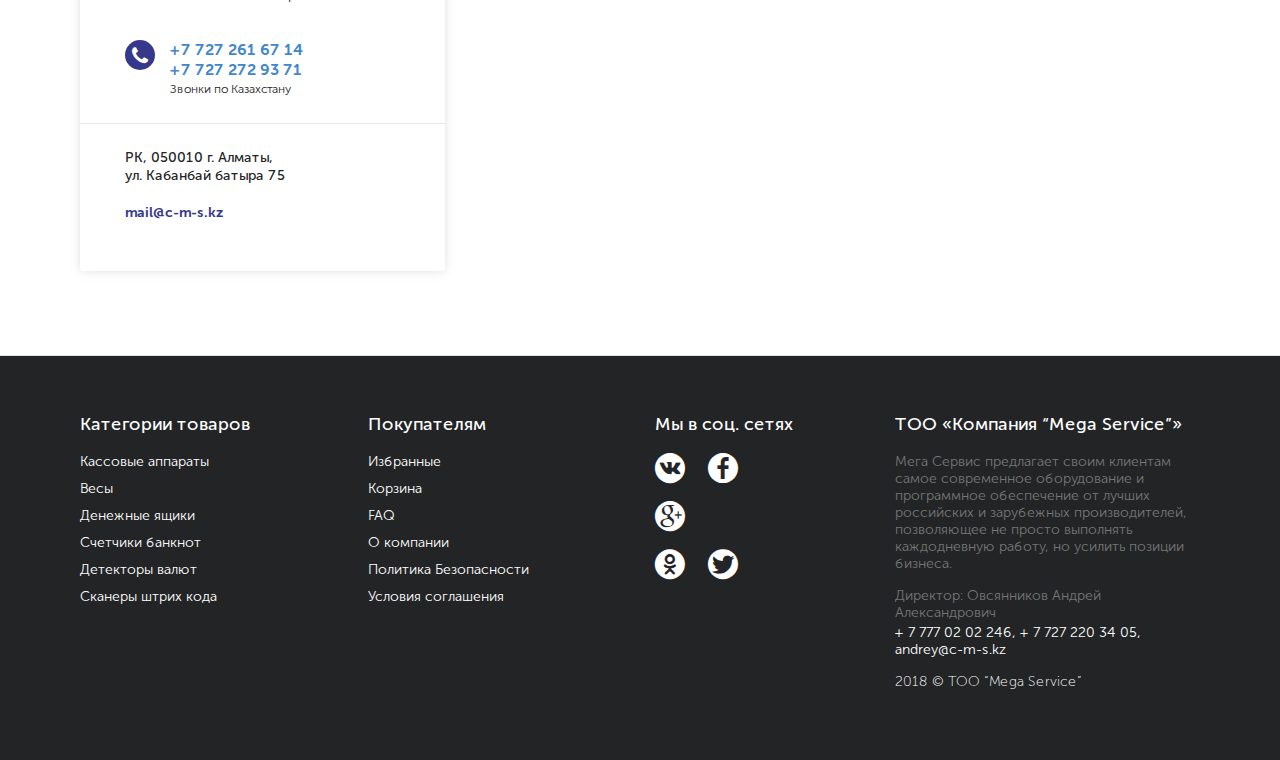
==== commit 490123b1: "Map, Address, Price" ====
--- a/index.html
+++ b/index.html
@@ -197,9 +197,9 @@
                     </p>
                     <div class="row align-items-end">
                         <div class="col-5 pr-1">
-                            <p style="margin-bottom: 3px" class="color-lightgray-light text-trough smallest">60 000 ₸</p>
+                            <p style="margin-bottom: 3px" class="color-lightgray-light text-trough smallest">75 000 ₸</p>
                             <p class="color-main font-weight-bold mb-0">
-                                45 000 ₸
+                                60 000 ₸
                             </p>
                         </div>
                         <div class="col-7 pl-1 text-right bigger color-secondary">
@@ -720,11 +720,11 @@
                         var map;
 
                         map = DG.map('map', {
-                            center: [43.251023, 76.963907],
-                            zoom: 15
+                            center: [43.25053, 76.950408],
+                            zoom: 14
                         });
 
-                        DG.marker([43.251023, 76.966907]).addTo(map);
+                        DG.marker([43.25053, 76.950408]).addTo(map);
 
                         map.scrollWheelZoom.disable();
 
@@ -756,7 +756,7 @@
                     <hr>
                     <p class="pl-45 pl-md-0 smaller font-weight-500 mb-20" style="">
                         РК, 050010 г. Алматы,<br>
-                        ул. Кабанбай батыра 10 угол, ул. Бегалина
+                        ул. Кабанбай батыра 75
                     </p>
                     <p class="pl-45 pl-md-0 smaller mb-2">
                         <a href="mailto: mail@c-m-s.kz">
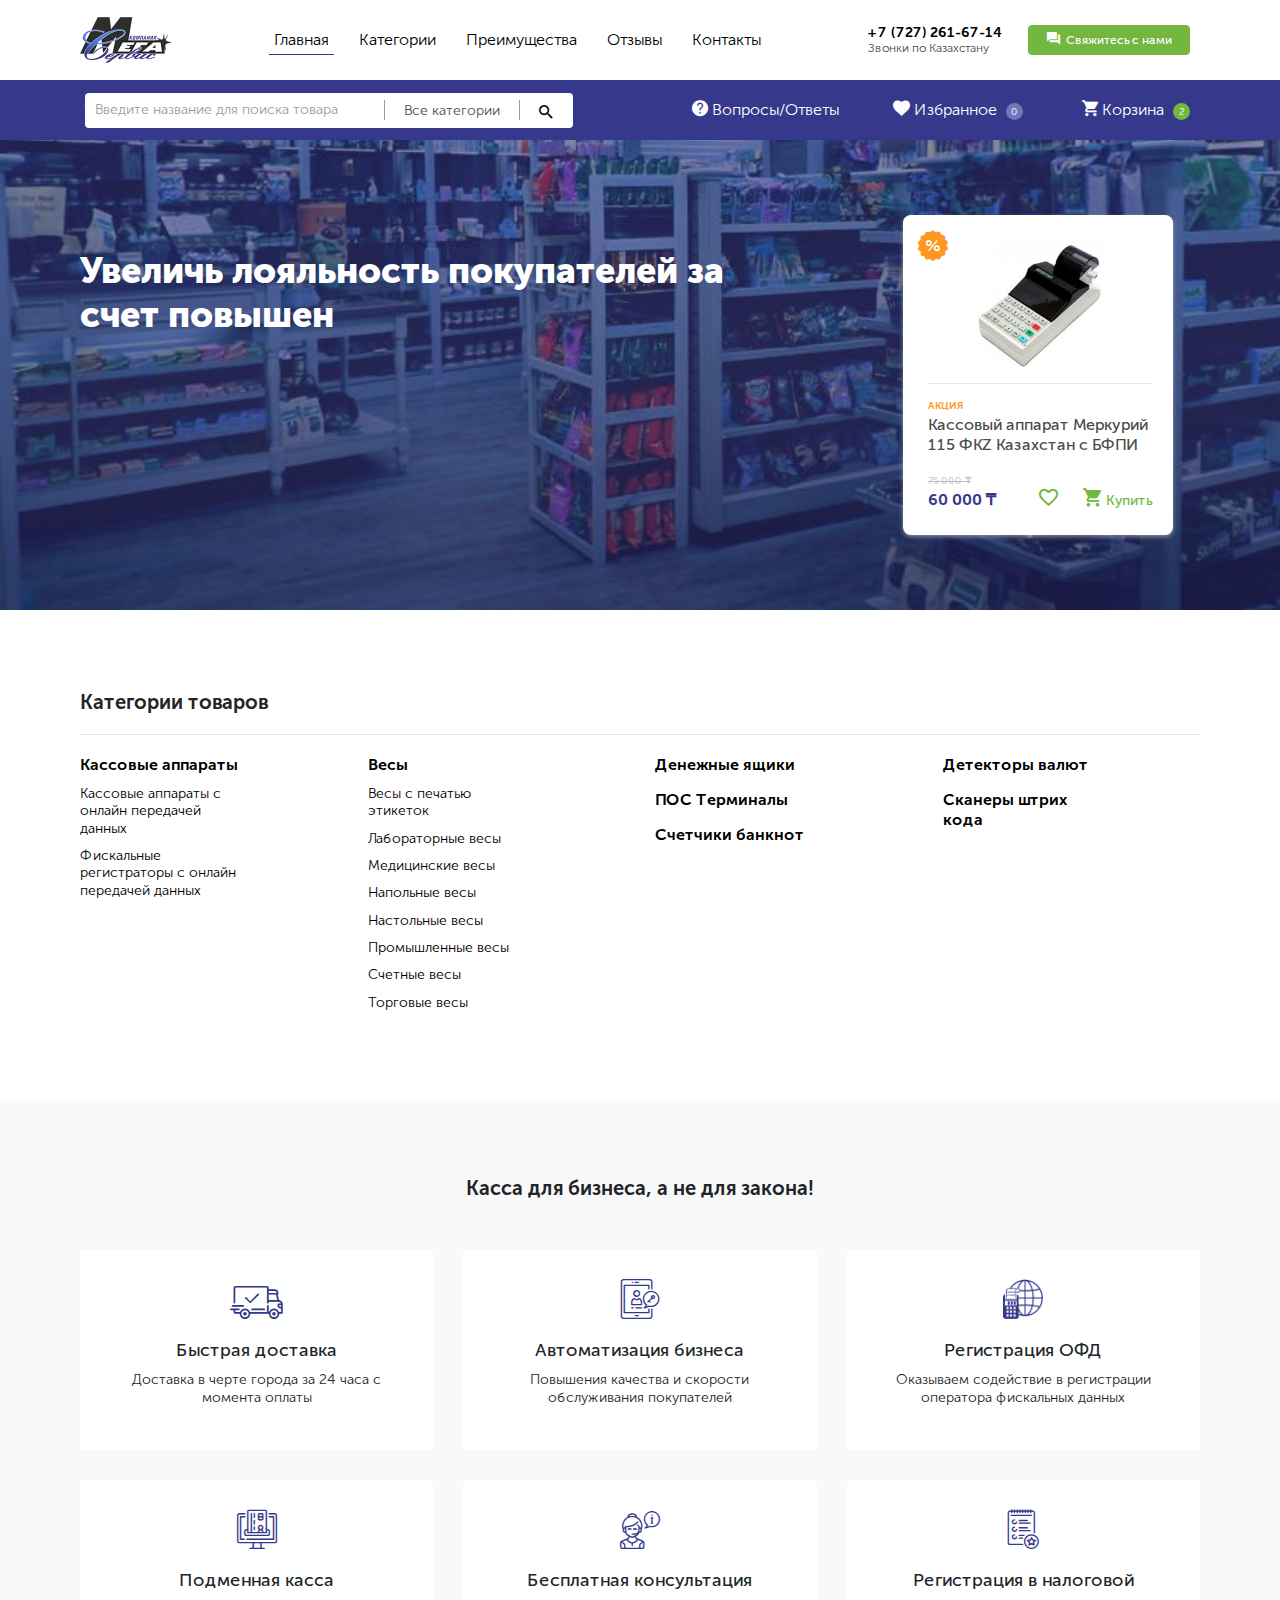
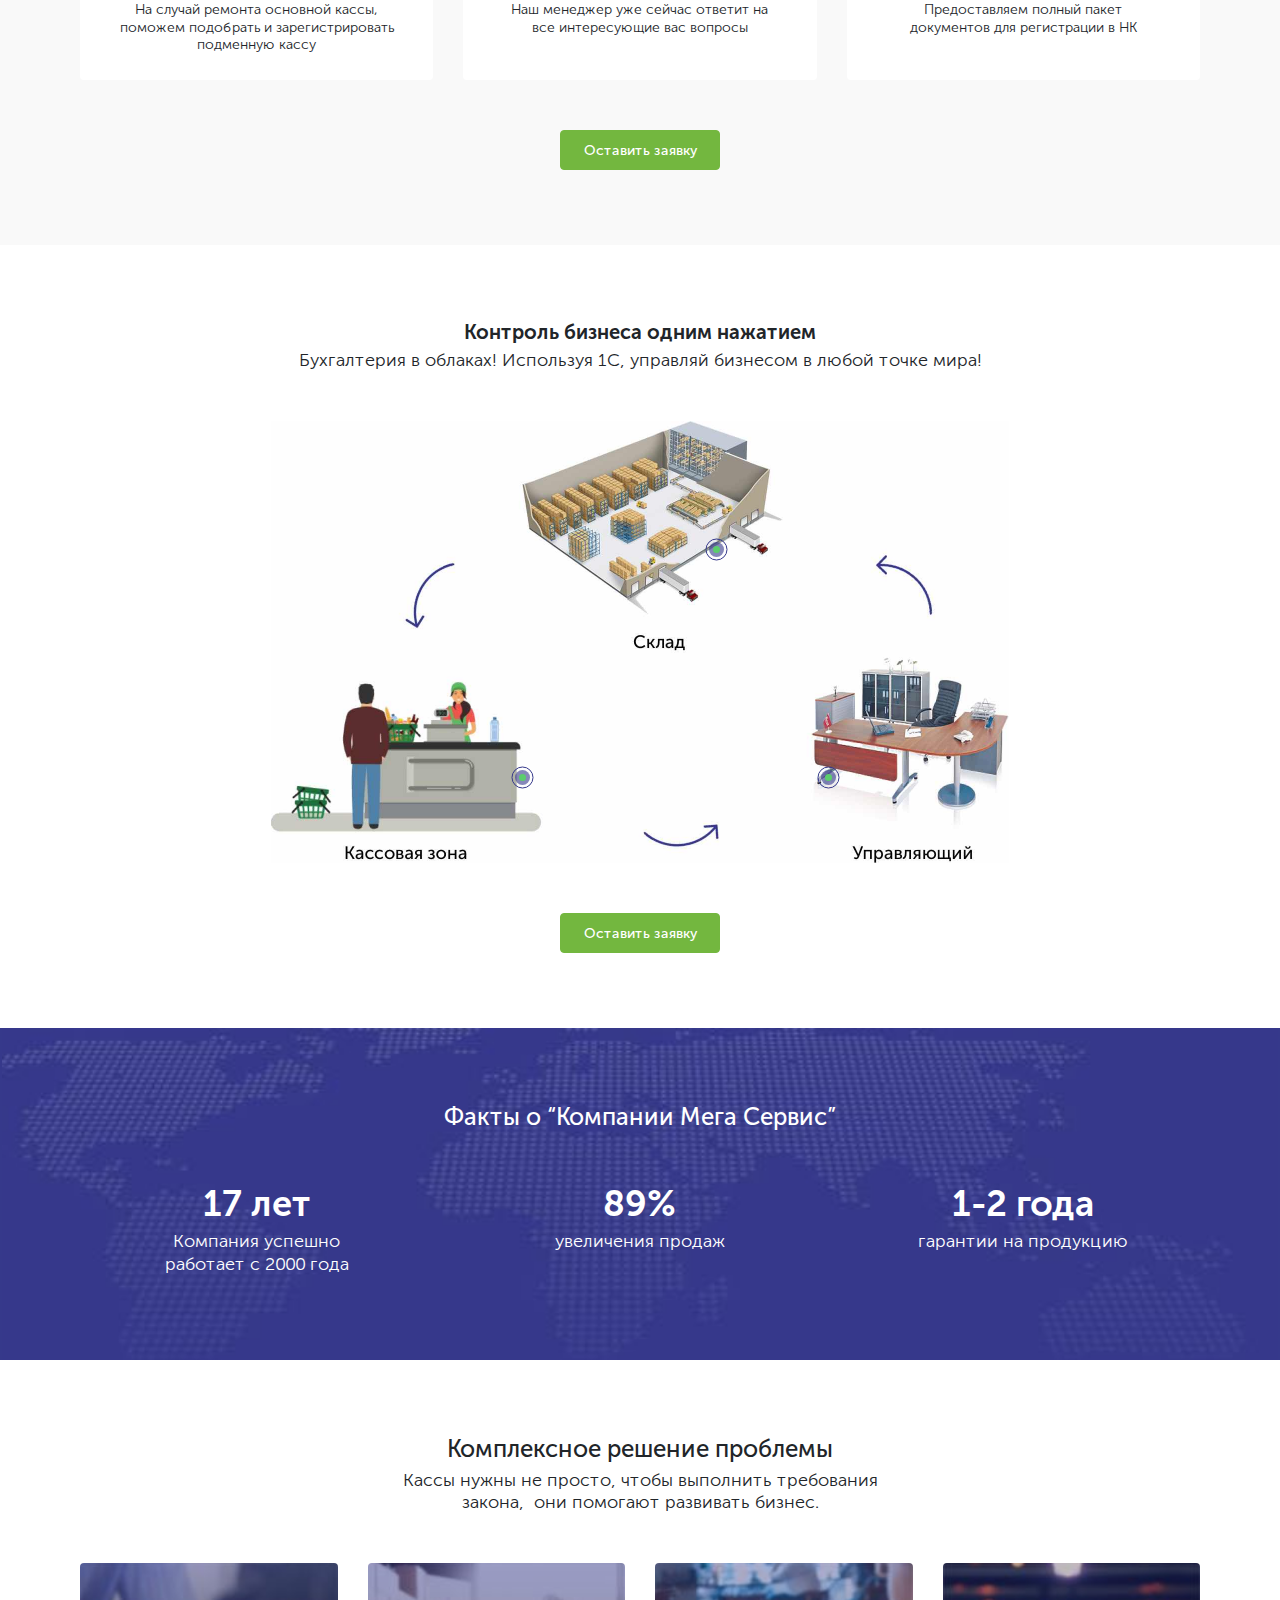
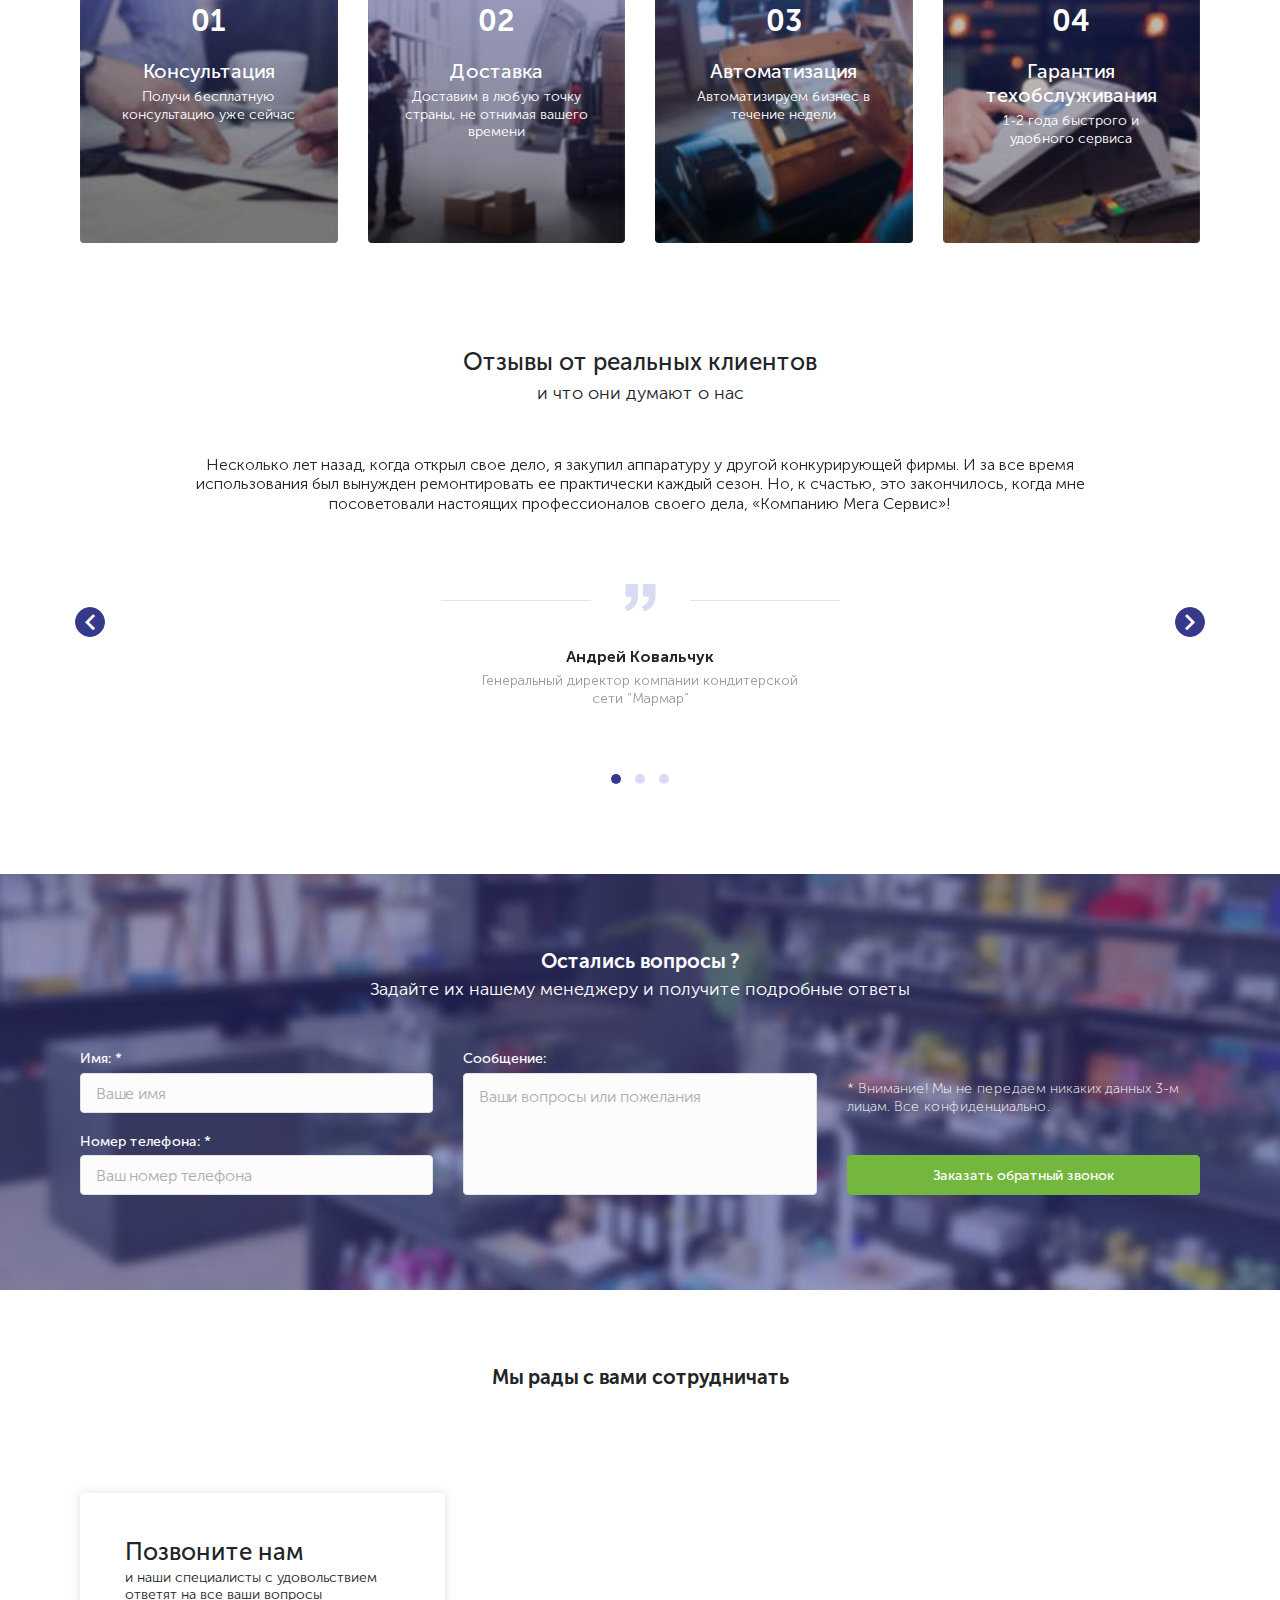
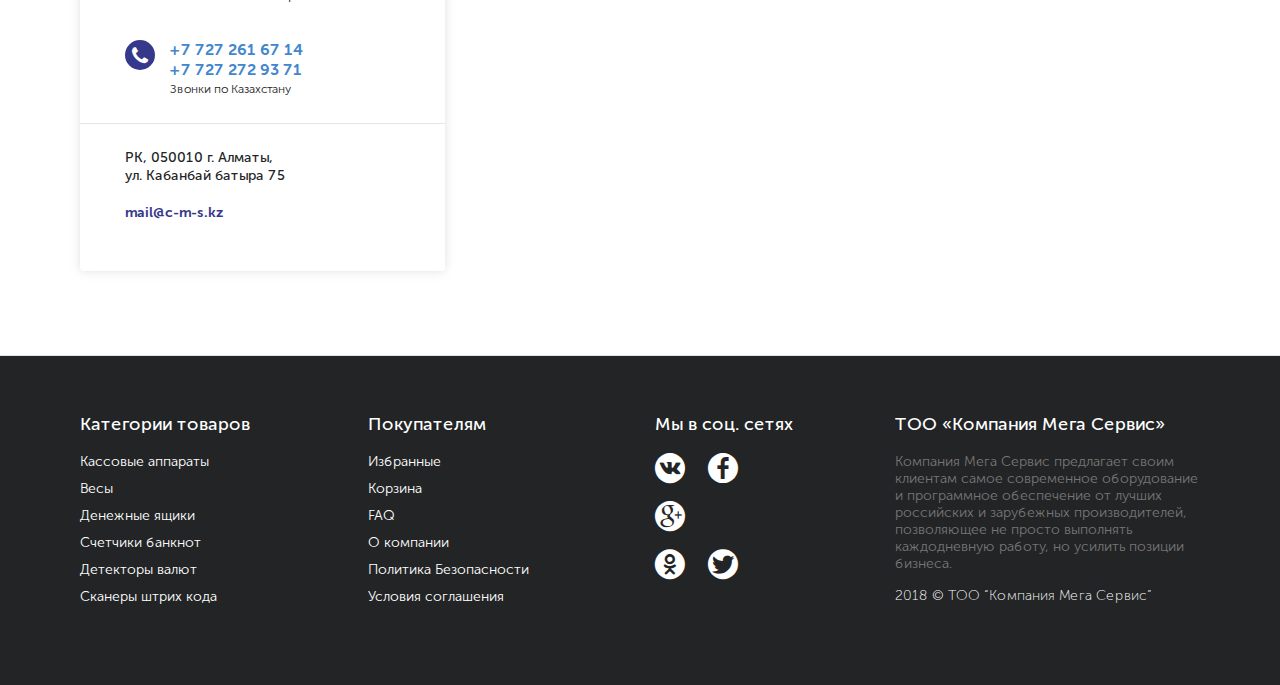
==== commit 0b65b670: "Company title, advantages, facts, header number" ====
--- a/index.html
+++ b/index.html
@@ -4,10 +4,10 @@
     <meta charset="utf-8">
     <meta name="viewport" content="width=device-width, initial-scale=1, shrink-to-fit=no">
     <meta http-equiv="x-ua-compatible" content="ie=edge">
-    <meta name="description" content="MegaService - Кассовые аппараты с онлайн передачей данных, Фискальные регистраторы с онлайн передачей данных, Денежные ящики, ПОС Терминалы, Счетчики банкнот, Детекторы валют, Сканеры штрих кода">
-    <meta name="keywords" content="MegaService, Кассовые аппараты, Кассовые аппараты с онлайн передачей данных, Фискальные регистраторы с онлайн передачей данных, Денежные ящики, ПОС Терминалы, Счетчики банкнот, Детекторы валют, Сканеры штрих кода">
+    <meta name="description" content="Компания Мега Сервис - Кассовые аппараты с онлайн передачей данных, Фискальные регистраторы с онлайн передачей данных, Денежные ящики, ПОС Терминалы, Счетчики банкнот, Детекторы валют, Сканеры штрих кода">
+    <meta name="keywords" content="Компания Мега Сервис, Кассовые аппараты, Кассовые аппараты с онлайн передачей данных, Фискальные регистраторы с онлайн передачей данных, Денежные ящики, ПОС Терминалы, Счетчики банкнот, Детекторы валют, Сканеры штрих кода">
     <meta name="author" content="Elefanto">
-    <title>MegaService - Кассовые аппараты с онлайн передачей данных, Фискальные регистраторы с онлайн передачей данных, Денежные ящики, ПОС Терминалы, Счетчики банкнот, Детекторы валют, Сканеры штрих кода</title>
+    <title>Компания Мега Сервис - Кассовые аппараты с онлайн передачей данных, Фискальные регистраторы с онлайн передачей данных, Денежные ящики, ПОС Терминалы, Счетчики банкнот, Детекторы валют, Сканеры штрих кода</title>
     <link rel="shortcut icon" href="favicon.ico">
 
     <!-- build:css -->
@@ -52,8 +52,8 @@
               </ul>
               <ul class="navbar-nav phone-nav">
                   <li class="nav-item">
-                      <a class="phone-link nav-link" href="tel: +77751422212" title="8 (775) 142 22 12">
-                          <span >8 717 257-05-88</span>
+                      <a class="phone-link nav-link" href="tel: +77272616714" title="+7 (727) 261-67-14">
+                          <span >+7 (727) 261-67-14</span>
                       </a>
                       <p class="nav-item-subtitle nav-link">
                           Звонки по Казахстану
@@ -359,7 +359,7 @@
                                 Быстрая доставка
                             </p>
                             <p class="smaller">
-                                Доставка по городу за три дня, по региону за неделю
+                                Доставка в черте города за 24 часа с момента оплаты
                             </p>
                         </div>
                     </div>
@@ -383,13 +383,13 @@
                     <div class="box text-center">
                         <div class="box-container">
                             <div class="box-icon">
-                                <span class="icon-support"></span>
+                                <img src="assets/img/webkassa.png" height="40px" alt="">
                             </div>
                             <p class="font-weight-500 bigger">
-                                Круглосуточная поддержка
+                                Регистрация ОФД
                             </p>
                             <p class="smaller">
-                                Поддержка по кассам работает в любое время
+                                Оказываем содействие в регистрации оператора фискальных данных
                             </p>
                         </div>
                     </div>
@@ -404,7 +404,7 @@
                                 Подменная касса
                             </p>
                             <p class="smaller">
-                                Мы обеспечим вас подменной кассой на время ремонта
+                                На случай ремонта основной кассы, поможем подобрать и зарегистрировать подменную кассу
                             </p>
                         </div>
                     </div>
@@ -434,7 +434,7 @@
                                 Регистрация в налоговой
                             </p>
                             <p class="smaller">
-                                Мы сами настроим кассу бесплатно и грамотно
+                                Предоставляем полный пакет документов для регистрации в НК
                             </p>
                         </div>
                     </div>
@@ -484,11 +484,11 @@
     <section id="facts" data-waypoint="advantages" class="section-facts py-75">
         <div class="container">
             <h2 class="text-center mb-50">
-                Факты о “Мега Сервис”
+                Факты о “Компании Мега Сервис”
             </h2>
-            <div class="row text-center text-md-left">
-                <div class="col-md-6 col-lg-3">
-                    <div class="digit-container">
+            <div class="row text-center">
+                <div class="col-md-4">
+                    <div class="digit-container mx-auto">
                         <p class="h1 font-weight-bold">
                             17 лет
                         </p>
@@ -497,18 +497,8 @@
                         </p>
                     </div>
                 </div>
-                <div class="col-md-6 col-lg-3">
-                    <div class="digit-container">
-                        <p class="h1 font-weight-bold">
-                            50+
-                        </p>
-                        <p class="bigger">
-                            квалифицированных сотрудников
-                        </p>
-                    </div>
-                </div>
-                <div class="col-md-6 col-lg-3">
-                    <div class="digit-container">
+                <div class="col-md-4">
+                    <div class="digit-container mx-auto">
                         <p class="h1 font-weight-bold">
                             89%
                         </p>
@@ -517,8 +507,8 @@
                         </p>
                     </div>
                 </div>
-                <div class="col-md-6 col-lg-3">
-                    <div class="digit-container">
+                <div class="col-md-4">
+                    <div class="digit-container mx-auto">
                         <p class="h1 font-weight-bold">
                             1-2 года
                         </p>
@@ -875,20 +865,12 @@
                             </p>
                         </div>
                         <div class="col-12 col-md-6 col-lg-7 mb-5">
-                            <p class="bigger font-weight-500 mb-20">ТОО «Компания “Mega Service”»</p>
+                            <p class="bigger font-weight-500 mb-20">ТОО «Компания Мега Сервис»</p>
                             <p class="smaller color-gray-secondary mb-4">
-                                Мега Сервис предлагает своим клиентам самое современное оборудование и программное обеспечение от лучших российских и зарубежных производителей, позволяющее не просто выполнять каждодневную работу, но усилить позиции бизнеса.
-                            </p>
-                            <p class="smaller color-gray-secondary mb-1">
-                                Директор: Овсянников Андрей Александрович
-                            </p>
-                            <p class="smaller mb-4">
-                                <a class="color-white" href="tel: + 7 777 02 02 246">+ 7 777 02 02 246</a>,
-                                <a class="color-white" href="tel: + 7 727 220 34 05">+ 7 727 220 34 05</a>,
-                                <a class="color-white" href="mailto: andrey@c-m-s.kz">andrey@c-m-s.kz</a>
+                                Компания Мега Сервис предлагает своим клиентам самое современное оборудование и программное обеспечение от лучших российских и зарубежных производителей, позволяющее не просто выполнять каждодневную работу, но усилить позиции бизнеса.
                             </p>
                             <p class="font-weight-100">
-                                2018 © ТОО “Mega Service”
+                                2018 © ТОО “Компания Мега Сервис”
                             </p>
                         </div>
                     </div>
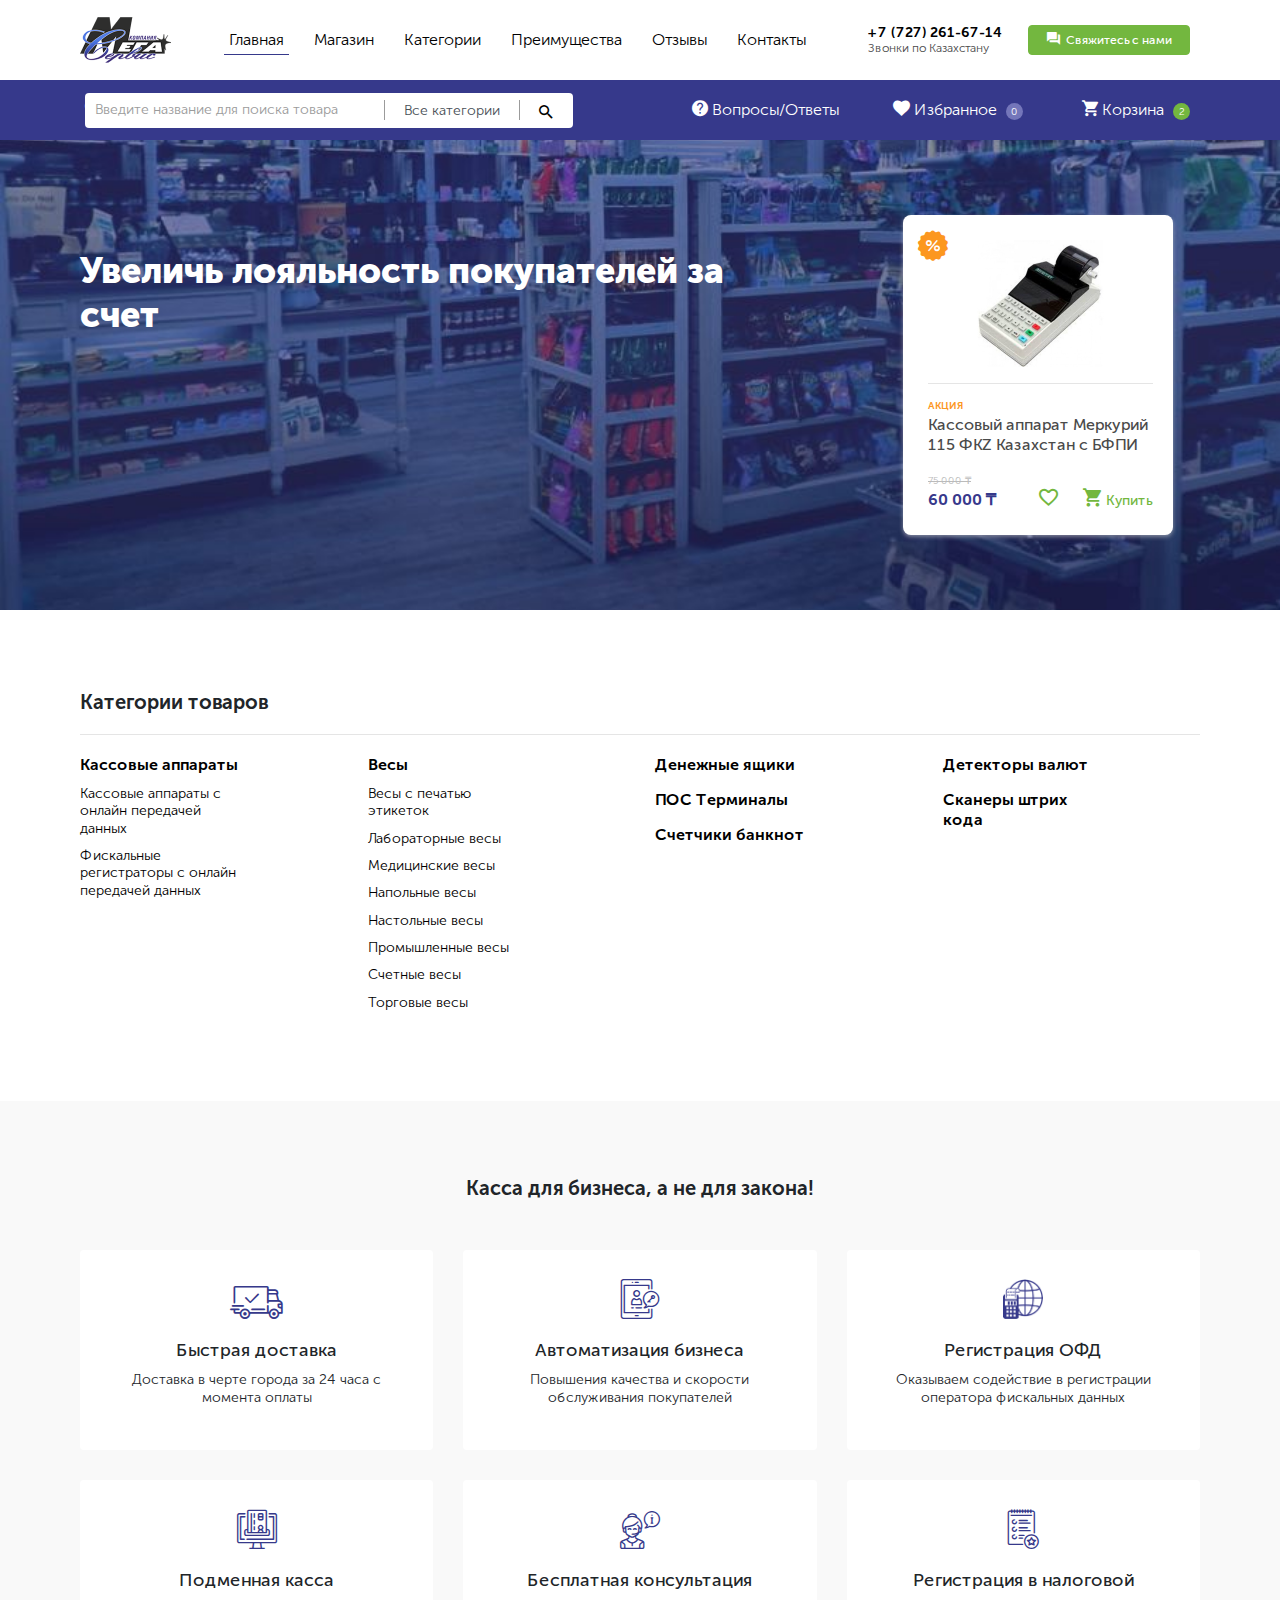
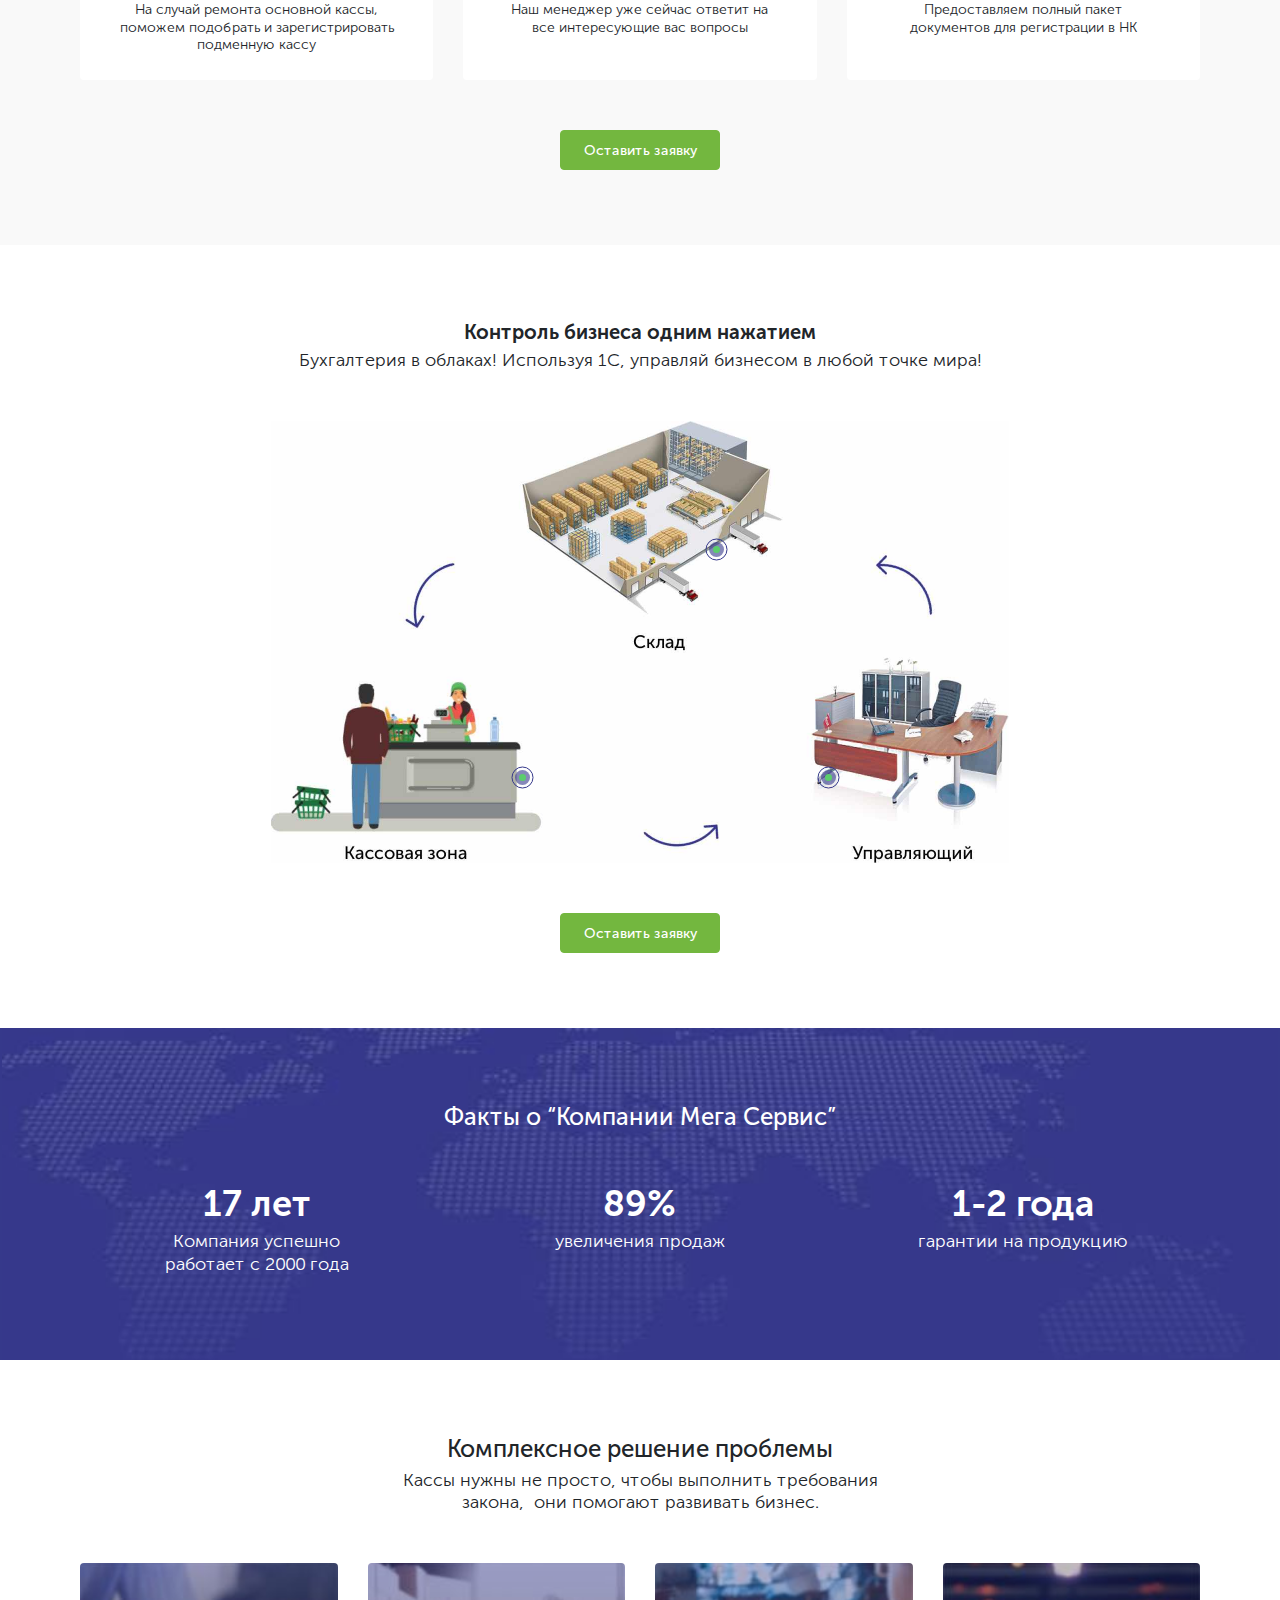
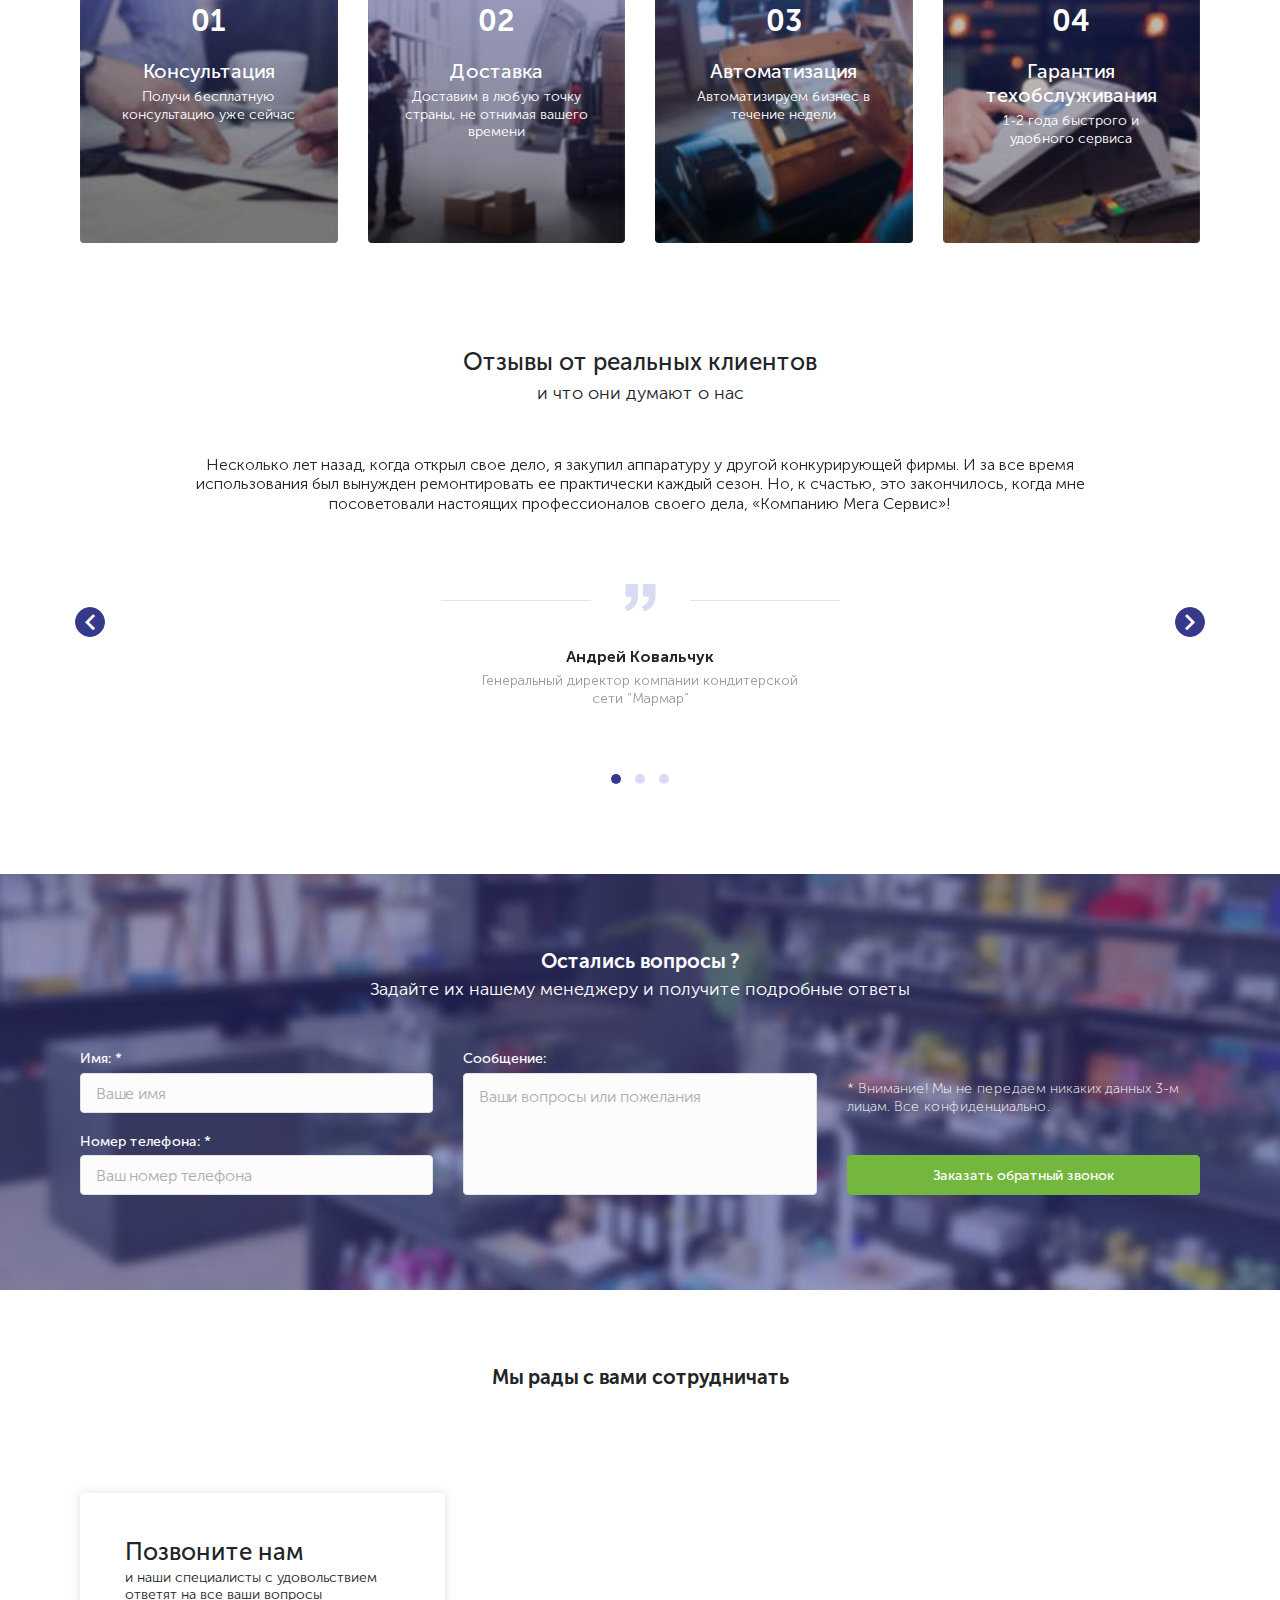
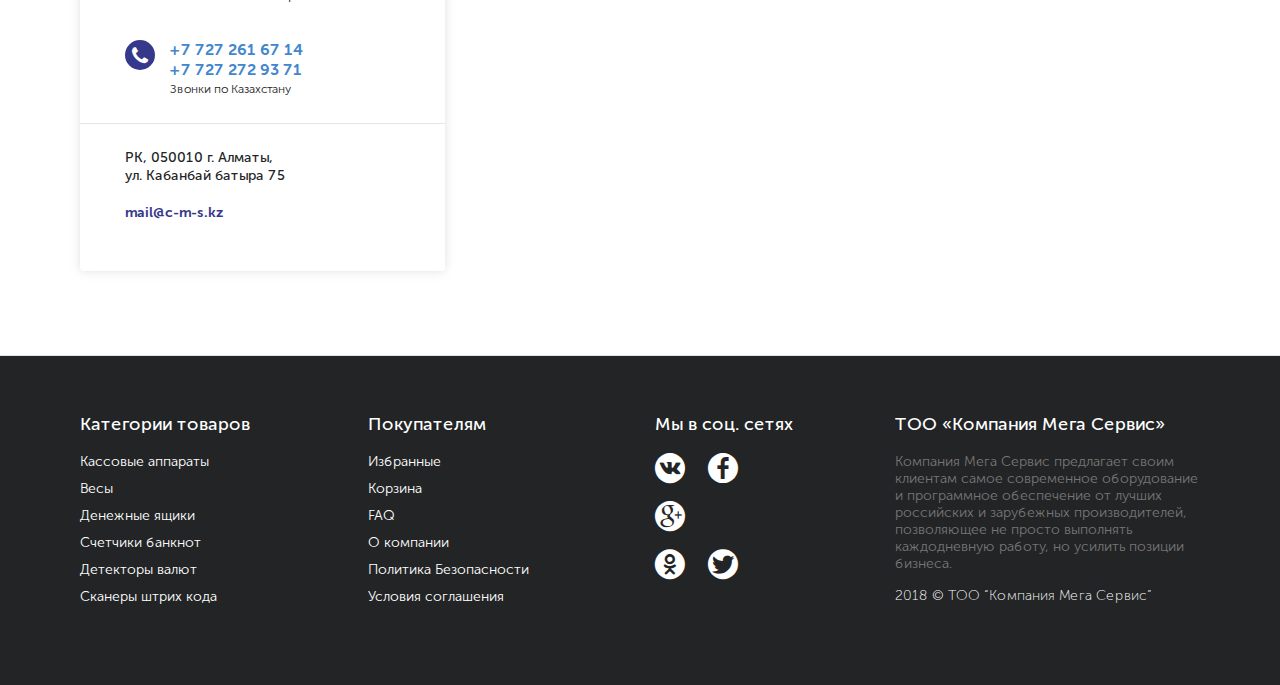
==== commit a8626451: "waypoint disable" ====
--- a/index.html
+++ b/index.html
@@ -28,6 +28,9 @@
               <ul class="navbar-nav main-nav mx-auto justify-content-around">
                   <li class="nav-item">
                       <a class="nav-link" href="#main">Главная</a>
+                  </li>
+                  <li class="nav-item">
+                      <a class="nav-link" href="/shop">Магазин</a>
                   </li>
                   <li class="nav-item">
                       <a class="nav-link" href="#categories">Категории</a>
